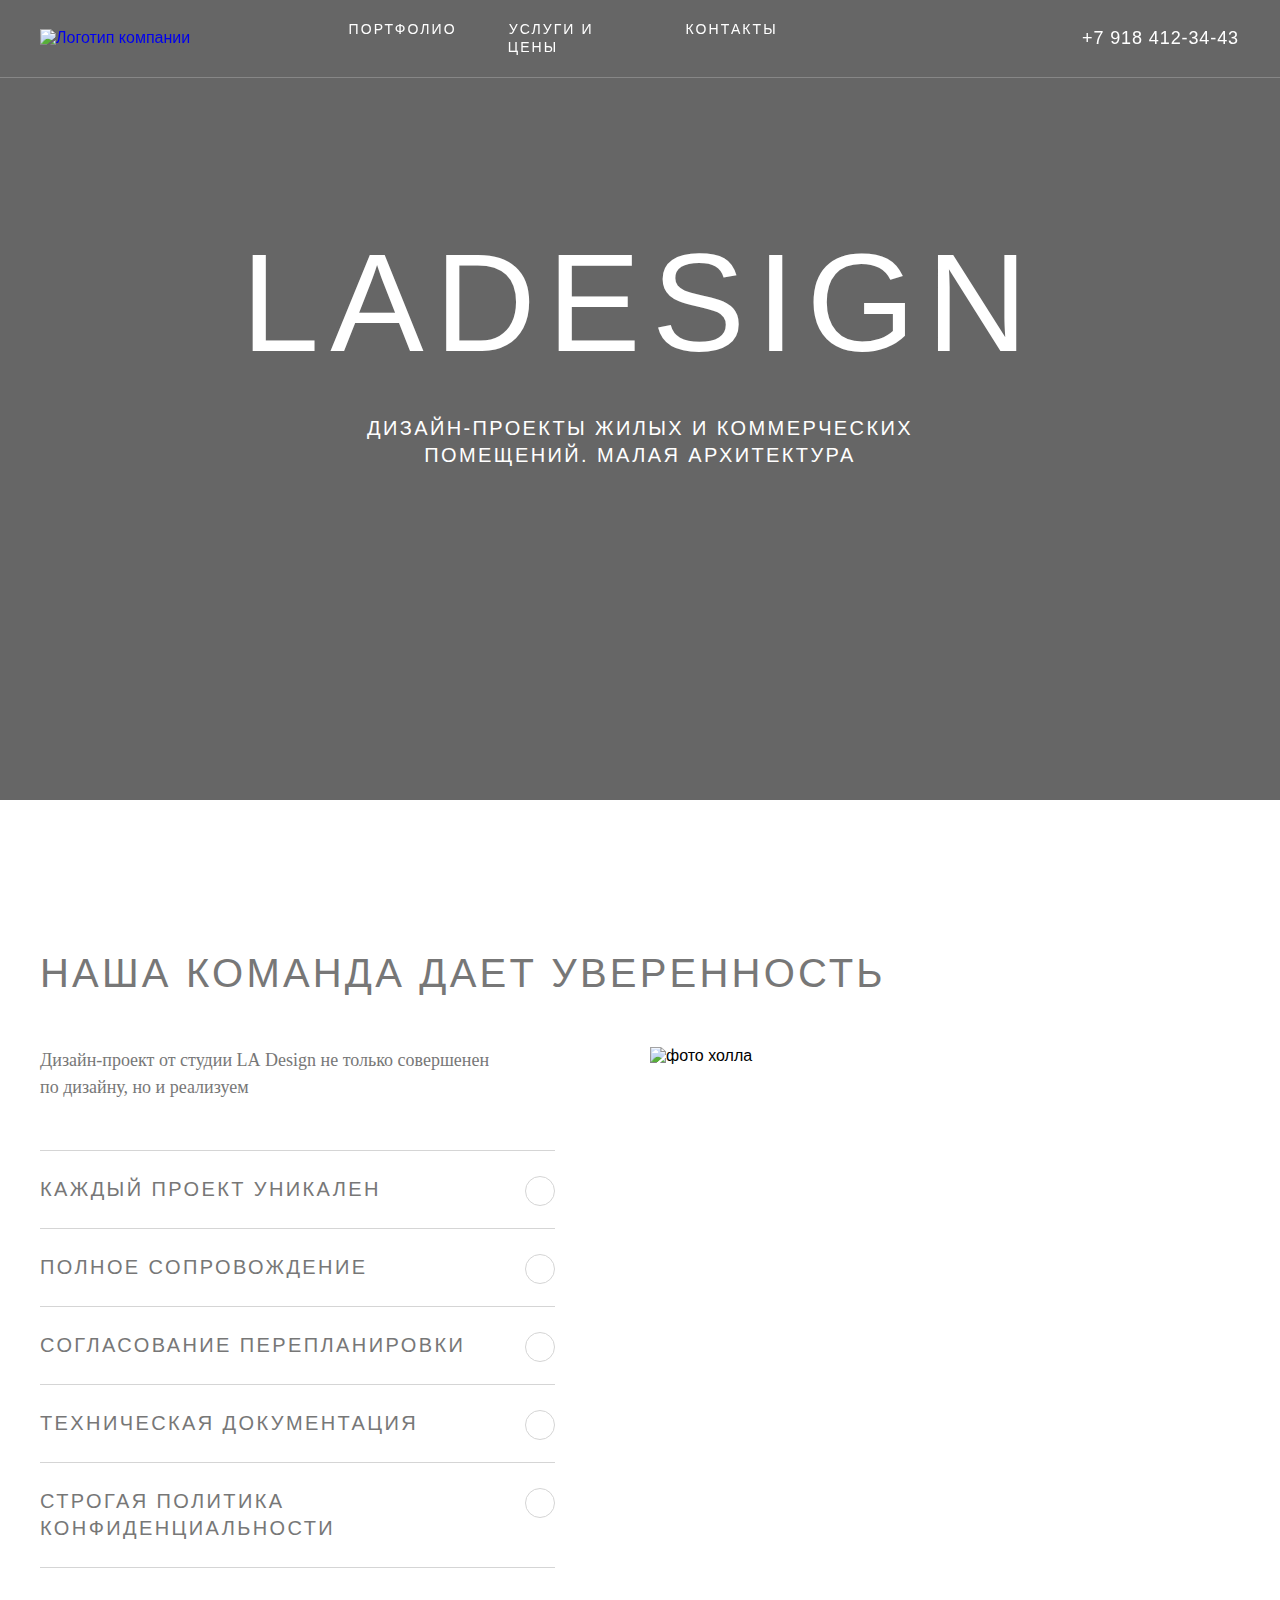
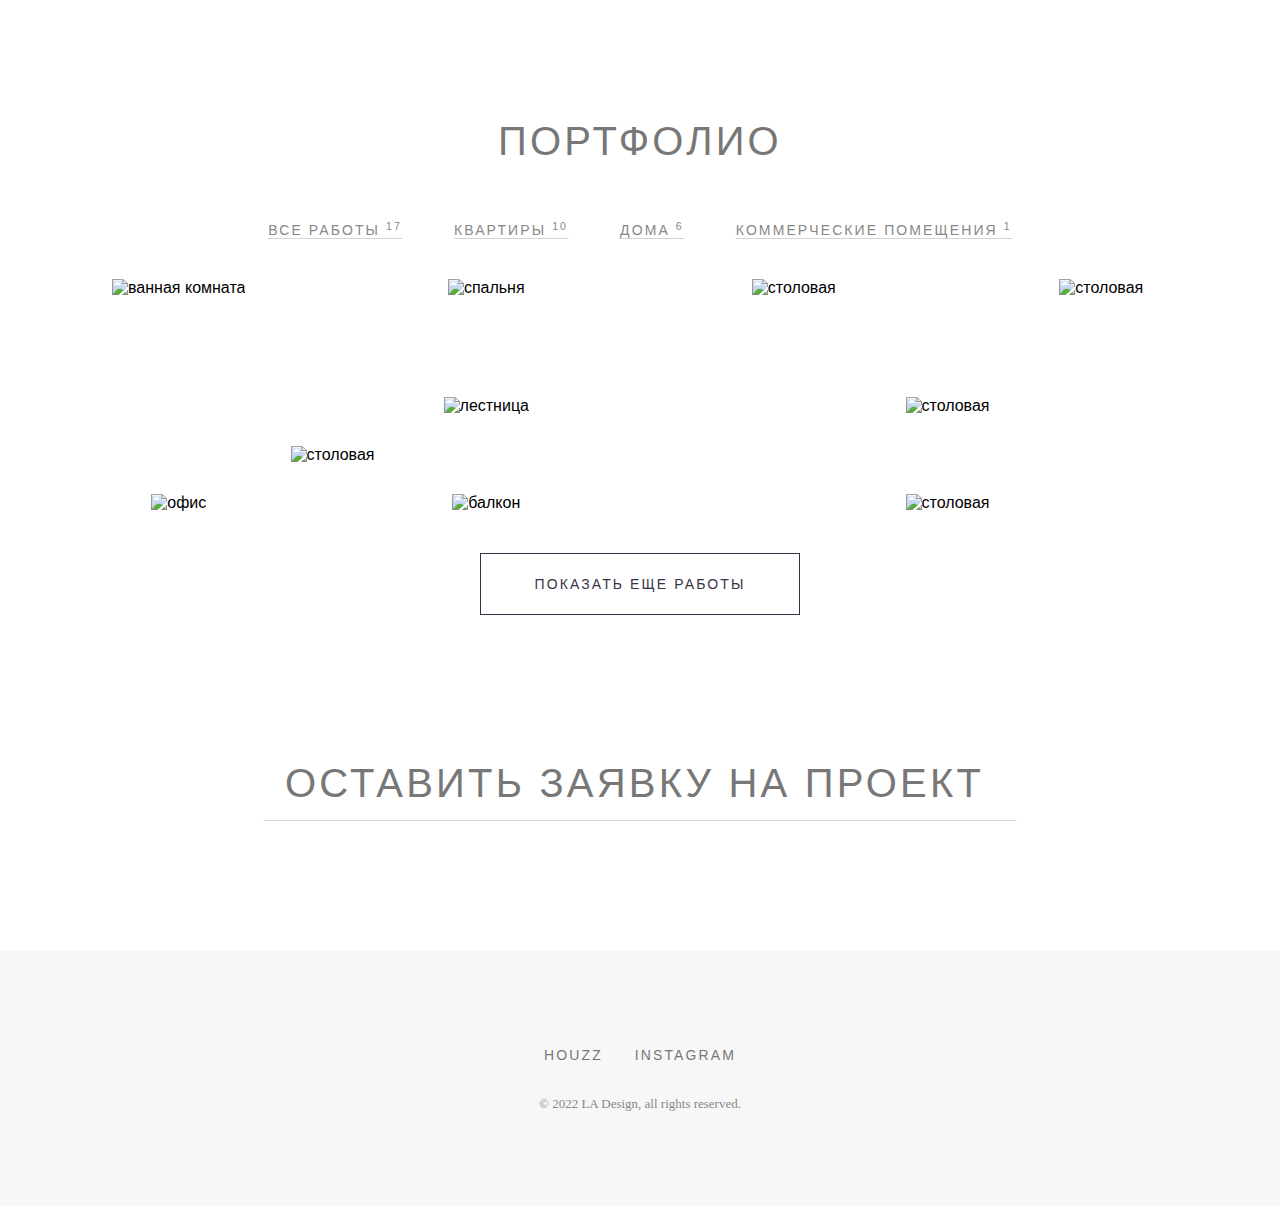
==== index.html @ a0b387bf "added page portfolio" ====
<!DOCTYPE html>
<html lang="ru">

<head>
  <meta charset="UTF-8">
  <meta http-equiv="X-UA-Compatible" content="IE=edge">
  <meta name="viewport" content="width=device-width, initial-scale=1.0">
  <title>Ladesign</title>
  <link rel="icon" type="image/png" href="images/favicon.png">
  <link rel="apple-touch-icon" href="apple-touch-favicon.png">
  <link rel="stylesheet" href="styles/main.css">

  <script defer src="js/app.js"></script>
</head>

<body>
  <header class="header">
    <div class="container header__container">
      <a class="btn__scroll" href="#"></a>
      <div class="header__logo">
        <a class="header__logo-link" href="#" tabindex="-1">
          <img class="header__logo-img" src="images/logo_white.png" alt="Логотип компании">
        </a>
        <a class="header__logo-link logo-visible" href="#" tabindex="-1">
          <img class="header__logo-img" src="images/logo_black.png" alt="логотип компании">
        </a>
      </div>
      <div class="header__burger burger">
        <span class="burger__span menu1"></span>
        <span class="burger__span menu2"></span>
        <span class="burger__span menu3" tabindex="0"></span>
      </div>
      <nav class="header__nav nav">
        <ul class="nav__list">
          <li class="nav__item">
            <a class="nav__link" href="portfolio.html">Портфолио</a>
          </li>
          <li class="nav__item">
            <a class="nav__link" href="#price">услуги и цены</a>
          </li>
          <li class="nav__item">
            <a class="nav__link" href="#contacts">контакты</a>
          </li>
        </ul>
      </nav>
      <div class="header__wrap">
        <a class="header__phone-hero" href="tel:+7 918 412-34-43">+7 918 412-34-43</a>
      </div>
    </div>
  </header>
  <main class="main">
    <section class="hero">
      <div class="container hero__container">
        <h1 class="hero__title">Ladesign</h1>
        <span class="hero__span">Дизайн-проекты жилых и коммерческих помещений. Малая архитектура</span>
      </div>
    </section>
    <section id="team" class="team">
      <div class="container team__container">
        <h2 class="team__title">Наша команда дает уверенность</h2>
        <div class="team__wrap">
          <div class="team__box">
            <p class="team__text">Дизайн-проект от студии LA Design не только совершенен по дизайну, но и реализуем</p>
            <ul class="team__list">
              <li class="team__item">
                <button class="team__btn">Каждый проект уникален</button>
                <div class="team__content">
                  <p class="team__content-text">
                    Дизайнеры и архитекторы студии не работают по шаблону, учитывают все пожелания и не копируют работы из чужих портфолио
                  </p>
                </div>
              </li>
              <li class="team__item">
                <button class="team__btn">Полное сопровождение</button>
                <div class="team__content">
                  <p class="team__content-text">
                    Клиент может заказать услугу по авторскому надзору и вообще не приезжать на объект. Мы будем контролировать и корректировать ход выполнения ремонтных работ согласно дизайн-проекту
                  </p>
                </div>
              </li>
              <li class="team__item">
                <button class="team__btn">Согласование перепланировки</button>
                <div class="team__content">
                  <p class="team__content-text">
                    Поможем согласовать любые планировочные решения, которые не противоречат закону. Возьмем на себя все бумажные вопросы, чтобы освободить ваше время
                  </p>
                </div>
              </li>
              <li class="team__item">
                <button class="team__btn">Техническая документация</button>
                <div class="team__content">
                  <p class="team__content-text">
                    Готовим полный пакет документов, который гарантирует ответственный подход к работе и высокое качество реализованного дизайн-проекта
                  </p>
                </div>
              </li>
              <li class="team__item">
                <button class="team__btn">Строгая политика конфиденциальности</button>
                <div class="team__content">
                  <p class="team__content-text">
                    Обеспечиваем защиту персональных данных заказчиков и не раскрываем их третьим лицам.
                  </p>
                </div>
              </li>
            </ul>
          </div>
          <img class="team__img" src="images/team_img.png" alt="фото холла">
        </div>
      </div>
    </section>
    <section id="portfolio" class="portfolio">
      <div class="container portfolio__container">
        <h2 class="portfolio__title">Портфолио</h2>
        <ul class="portfolio__btns btns-list">
          <li class="btns-list__item">
            <button class="btns-list__btn all-elems">все работы
              <sup class="btns-list__num num-all"></sup>
            </button>
          </li>
          <li class="btns-list__item">
            <button class="btns-list__btn apart-elems">квартиры
              <sup class="btns-list__num num-appart"></sup>
            </button>
          </li>
          <li class="btns-list__item">
            <button class="btns-list__btn home-elems">дома
              <sup class="btns-list__num num-home"></sup>
            </button>
          </li>
          <li class="btns-list__item">
            <button class="btns-list__btn commerc-elems">коммерческие помещения
              <sup class="btns-list__num num-commerc"></sup>
            </button>
          </li>
        </ul>
        <ul class="portfolio__list">
          <li class="portfolio__item item1 apart">
            <img class="portfolio__img" src="images/portfolio/bath01.png" alt="ванная комната">
            <div class="portfolio__hover">
              <h3 class="portfolio__hover-subtitle">loft</h3>
              <span class="portfolio__hover-info">Unique collection</span>
            </div>
          </li>
          <li class="portfolio__item item2 apart">
            <img class="portfolio__img" src="images/portfolio/bedroom1.png" alt="спальня">
            <div class="portfolio__hover">
              <h3 class="portfolio__hover-subtitle">bedroom</h3>
              <span class="portfolio__hover-info">Unique collection</span>
            </div>
          </li>
          <li class="portfolio__item item3 home">
            <img class="portfolio__img" src="images/portfolio/dining1.png" alt="столовая">
            <div class="portfolio__hover">
              <h3 class="portfolio__hover-subtitle">apartment</h3>
              <span class="portfolio__hover-info">Unique collection</span>
            </div>
          </li>
          <li class="portfolio__item item4 apart">
            <img class="portfolio__img" src="images/portfolio/dining2.png" alt="столовая">
            <div class="portfolio__hover">
              <h3 class="portfolio__hover-subtitle">apartment</h3>
              <span class="portfolio__hover-info">Unique collection</span>
            </div>
          </li>
          <li class="portfolio__item item5 home">
            <img class="portfolio__img" src="images/portfolio/stears1.png" alt="лестница">
            <div class="portfolio__hover">
              <h3 class="portfolio__hover-subtitle">apartment</h3>
              <span class="portfolio__hover-info">Unique collection</span>
            </div>
          </li>
          <li class="portfolio__item item6 home">
            <img class="portfolio__img" src="images/portfolio/living1.png" alt="столовая">
            <div class="portfolio__hover">
              <h3 class="portfolio__hover-subtitle">apartment</h3>
              <span class="portfolio__hover-info">Unique collection</span>
            </div>
          </li>
          <li class="portfolio__item item7 apart">
            <img class="portfolio__img" src="images/portfolio/living2.png" alt="столовая">
            <div class="portfolio__hover">
              <h3 class="portfolio__hover-subtitle">apartment</h3>
              <span class="portfolio__hover-info">Unique collection</span>
            </div>
          </li>
          <li class="portfolio__item item8 commerc">
            <img class="portfolio__img" src="images/portfolio/office1.png" alt="офис">
            <div class="portfolio__hover">
              <h3 class="portfolio__hover-subtitle">office</h3>
              <span class="portfolio__hover-info">Unique collection</span>
            </div>
          </li>
          <li class="portfolio__item item9 apart">
            <img class="portfolio__img" src="images/portfolio/blcn1.png" alt="балкон">
            <div class="portfolio__hover">
              <h3 class="portfolio__hover-subtitle">apartment</h3>
              <span class="portfolio__hover-info">Unique collection</span>
            </div>
          </li>
          <li class="portfolio__item item10 apart">
            <img class="portfolio__img" src="images/portfolio/living3.png" alt="столовая">
            <div class="portfolio__hover">
              <h3 class="portfolio__hover-subtitle">apartment</h3>
              <span class="portfolio__hover-info">Unique collection</span>
            </div>
          </li>
          <li class="portfolio__item item11 apart">
            <img class="portfolio__img" src="images/portfolio/bath01.png" alt="ванная комната">
            <div class="portfolio__hover">
              <h3 class="portfolio__hover-subtitle">bathroom</h3>
              <span class="portfolio__hover-info">Unique collection</span>
            </div>
          </li>
          <li class="portfolio__item item12 apart">
            <img class="portfolio__img" src="images/portfolio/bedroom1.png" alt="спальня">
            <div class="portfolio__hover">
              <h3 class="portfolio__hover-subtitle">apartment</h3>
              <span class="portfolio__hover-info">Unique collection</span>
            </div>
          </li>
          <li class="portfolio__item item13 home">
            <img class="portfolio__img" src="images/portfolio/dining1.png" alt="столовая">
            <div class="portfolio__hover">
              <h3 class="portfolio__hover-subtitle">apartment</h3>
              <span class="portfolio__hover-info">Unique collection</span>
            </div>
          </li>
          <li class="portfolio__item item14 apart">
            <img class="portfolio__img" src="images/portfolio/dining2.png" alt="столовая">
            <div class="portfolio__hover">
              <h3 class="portfolio__hover-subtitle">apartment</h3>
              <span class="portfolio__hover-info">Unique collection</span>
            </div>
          </li>
          <li class="portfolio__item item15 home">
            <img class="portfolio__img" src="images/portfolio/stears1.png" alt="лестница">
            <div class="portfolio__hover">
              <h3 class="portfolio__hover-subtitle">apartment</h3>
              <span class="portfolio__hover-info">Unique collection</span>
            </div>
          </li>
          <li class="portfolio__item item16 home">
            <img class="portfolio__img" src="images/portfolio/living1.png" alt="столовая">
            <div class="portfolio__hover">
              <h3 class="portfolio__hover-subtitle">apartment</h3>
              <span class="portfolio__hover-info">Unique collection</span>
            </div>
          </li>
          <li class="portfolio__item item17 apart">
            <img class="portfolio__img" src="images/portfolio/living2.png" alt="столовая">
            <div class="portfolio__hover">
              <h3 class="portfolio__hover-subtitle">apartment</h3>
              <span class="portfolio__hover-info">Unique collection</span>
            </div>
          </li>
        </ul>
        <button class="portfolio__btn btn">показать еще работы</button>
        <div class="portfolio__application">
          <button class="portfolio__btn-applic btn">оставить заявку на проект</button>
          <div class="portfolio__modal">
            <div class="portfolio__modal-content">
              <div class="menu__close" tabindex="0">
                <span class="menu__close-span close1"></span>
                <span class="menu__close-span close2"></span>
              </div>
              <p class="portfolio__modal-title">оставЬТЕ СВОИ КОНТАКТЫ. мЫ СВЯЖЕМСЯ С ВАМИ И ОБСУДИМ ВАШ ПРОЕКТ</p>
              <div class="portfolio__modal-wrap">
                <input class="portfolio__modal-input" type="text" placeholder="Ваше имя">
                <input class="portfolio__modal-input" type="text" placeholder="Ваш телефон">
              </div>
              <div class="portfolio__modal-box">
                <button class="portfolio__modal-btn btn btn-color">отправить</button>
                <span class="portfolio__modal-span">Нажимая на кнопку, я даю <a class="portfolio__modal-link" href="#">согласие на обработку персональных данных</a></span>
              </div>
            </div>
          </div>
        </div>
      </div>
    </section>
  </main>
  <footer class="footer">
    <div class="container footer__container">
      <ul class="footer__list">
        <li class="footer__item">
          <a class="footer__link" href="#">houzz</a>
        </li>
        <li class="footer__item">
          <a class="footer__link" href="#">instagram</a>
        </li>
      </ul>
      <span class="footer__text">© 2022 LA Design, all rights reserved.</span>
    </div>
  </footer>
</body>

</html>
---- styles/main.css ----
/*! normalize.css v8.0.1 | MIT License | github.com/necolas/normalize.css */html{line-height:1.15;-webkit-text-size-adjust:100%}body{margin:0}details,main{display:block}h1{font-size:2em}hr{box-sizing:content-box;height:0;overflow:visible}code,kbd,pre,samp{font-family:monospace,monospace;font-size:1em}a{background-color:transparent;text-decoration:none}abbr[title]{border-bottom:none;text-decoration:underline;-webkit-text-decoration:underline dotted;text-decoration:underline dotted}b,strong{font-weight:bolder}small{font-size:80%}sub,sup{font-size:75%;line-height:0;position:relative;vertical-align:baseline}sub{bottom:-.25em}sup{top:-.5em}img{border-style:none}button,input,optgroup,select,textarea{font-family:inherit;font-size:100%;line-height:1.15;margin:0}button,input{overflow:visible}button,select{text-transform:none}[type=button],[type=reset],[type=submit],button{-webkit-appearance:button}[type=button]::-moz-focus-inner,[type=reset]::-moz-focus-inner,[type=submit]::-moz-focus-inner,button::-moz-focus-inner{border-style:none;padding:0}[type=button]:-moz-focusring,[type=reset]:-moz-focusring,[type=submit]:-moz-focusring,button:-moz-focusring{outline:ButtonText dotted 1px}fieldset{padding:.35em .75em .625em}legend{box-sizing:border-box;color:inherit;display:table;max-width:100%;padding:0;white-space:normal}progress{vertical-align:baseline}textarea{overflow:auto}[type=checkbox],[type=radio]{box-sizing:border-box;padding:0}[type=number]::-webkit-inner-spin-button,[type=number]::-webkit-outer-spin-button{height:auto}[type=search]{-webkit-appearance:textfield;outline-offset:-2px}[type=search]::-webkit-search-decoration{-webkit-appearance:none}::-webkit-file-upload-button{-webkit-appearance:button;font:inherit}summary{display:list-item}[hidden],template{display:none}@font-face{font-family:Roboto_condensed;src:url(../fonts/roboto-condensed.light-webfont.woff2) format("woff2"),url(../fonts/roboto-condensed.light-webfont.woff) format("woff");font-weight:300;font-style:normal}@font-face{font-family:Roboto_condensed;src:url(../fonts/roboto-condensed.regular-webfont.woff2) format("woff2"),url(../fonts/roboto-condensed.regular-webfont.woff) format("woff");font-weight:400;font-style:normal}@font-face{font-family:Roboto_condensed;src:url(../fonts/roboto-condensed.bold-webfont.woff2) format("woff2"),url(../fonts/roboto-condensed.bold-webfont.woff) format("woff");font-weight:700;font-style:normal}@font-face{font-family:Roboto;src:url(../fonts/roboto-light-webfont.woff2) format("woff2"),url(../fonts/roboto-light-webfont.woff) format("woff");font-weight:300;font-style:normal}@font-face{font-family:Roboto;src:url(../fonts/roboto-regular_allfont.ru-webfont.woff2) format("woff2"),url(../fonts/roboto-regular_allfont.ru-webfont.woff) format("woff");font-weight:400;font-style:normal}@font-face{font-family:Roboto;src:url(../fonts/roboto-bold-webfont.woff2) format("woff2"),url(../fonts/roboto-bold-webfont.woff) format("woff");font-weight:700;font-style:normal}html{box-sizing:border-box;font-family:Roboto_condensed,sans-serif}html body{margin:0 auto;overflow-y:auto}.portfolio__container .portfolio__list .portfolio__item .portfolio__hover .portfolio__hover-info,.portfolio__container .portfolio__list .portfolio__item .portfolio__hover .portfolio__hover-subtitle,.portfolio__modal .portfolio__modal-content .menu__close{transition:opacity .4s ease-in-out}.footer .footer__container .footer__list .footer__item .footer__link,.header__wrap .header__phone-hero,.nav__list .nav__link,.portfolio__container .portfolio__application .portfolio__btn-applic,.portfolio__container .portfolio__btns .btns-list__item .btns-list__btn{transition:border-color .4s ease-in-out,color .4s ease-in-out}.portfolio__container .portfolio__list .portfolio__item .portfolio__hover{transition:background-color .4s ease-in-out}.portfolio__container .portfolio__title,.team__container .team__title{margin-bottom:50px;font-weight:300;font-size:40px;line-height:47px;letter-spacing:.08em;text-transform:uppercase;color:#777}*,::after,::before{box-sizing:inherit;font-style:normal;outline:0}ul{margin:0;padding:0;list-style:none}h1,h2,h3,p{margin:0}button{cursor:pointer}.container{padding:60px 15px;margin:0 auto;max-width:1230px}.btn{display:inline-block;padding:13px 20px;font-weight:400;font-size:14px;line-height:16px;letter-spacing:.15em;text-transform:uppercase;color:#393246;border:1px solid #393246;background-color:#fff;cursor:pointer;transition:background-color .4s ease-in-out,color .4s ease-in-out,border .4s ease-in-out}.btn:hover{color:#fff;background-color:#393246}.btn:active{color:#fff;background-color:#4a415a}.btn-color,.btn.focus-visible{color:#fff;background-color:#393246}.btn-color.focus-visible,.btn-color:hover{background-color:#4a415a}.btn-color:active{background-color:#63557c}.stop-scrolling{height:100%;overflow-y:hidden}.header{position:fixed;top:0;left:0;right:0;background-color:transparent;border-bottom:1px solid #878787;z-index:3}.header.color-header{border-bottom:1px solid #d5d5d5;background-color:#fff}.header .header__container{display:grid;grid-auto-flow:column;grid-template-columns:repeat(auto-fit,minmax(115px,1fr));align-items:center;padding:20px 15px;gap:30px}.header .header__container .btn__scroll{display:none;padding:6px;width:30px;height:30px;font-size:20px;border:1px solid #d5d5d5;background-color:rgba(255,255,255,.5);-webkit-backdrop-filter:blur(5px);backdrop-filter:blur(5px);background-image:url(../images/icons/btn_scroll.svg);background-position:center;background-repeat:no-repeat;text-decoration:none;z-index:1000}.header .header__container .btn__scroll.focus-visible{border-color:#393246;background-color:rgba(57,50,70,.5)}.header .header__container .header__logo{grid-column:1/3}.header .header__container .header__logo .header__logo-link{display:inline-block;opacity:1;transition:display .4s ease-in-out,opacity .4s ease-in-out}.header .header__container .header__logo .logo-visible{display:none;opacity:0}.header .header__container .header__nav{grid-column:3/6}.header__burger{display:none}.header__logo-link .header__logo-img{width:45px;height:45px}.nav__list{display:flex}.nav__list .nav__item:not(:last-child){margin-right:50px}.nav__list .nav__link{grid-column:1/2;font-weight:400;font-size:14px;line-height:16px;text-align:center;letter-spacing:.15em;text-transform:uppercase;color:#fff;border:1px solid transparent}.nav__list .nav__link:hover{border-bottom:1px solid #fff}.nav__list .nav__link.focus-visible{border-color:#fff}.header__wrap{grid-column:6/9;text-align:end}.header__wrap .header__phone-hero{padding-left:35px;height:auto;font-weight:500;font-size:18px;line-height:21px;letter-spacing:.05em;text-transform:uppercase;color:#fff;border:1px solid transparent;background-image:url(../images/icons/icon_phon.svg);background-position:left;background-repeat:no-repeat;transition:background-image .4s ease-in-out}.header__wrap .header__phone-hero:hover{border-bottom:1px solid #fff;background-image:url(../images/icons/hover_phone_white.svg)}.header__wrap .header__phone-hero.focus-visible{border-color:#fff;background-image:url(../images/icons/hover_phone_white.svg)}.header.color-header .header__container{padding:20px 15px}.header.color-header .header__logo .header__logo-link{display:none;opacity:0}.header.color-header .header__logo .logo-visible{display:inline-block;opacity:1}.header.color-header .header__nav .nav__list .nav__link{color:#777}.header.color-header .header__nav .nav__list .nav__link:hover{color:#393246;border-bottom:1px solid #393246}.header.color-header .header__nav .nav__list .nav__link.focus-visible{border-color:#393246}.header.color-header .header__wrap .header__phone-hero{color:#777;background-image:url(../images/icons/icon_phon_dark.svg);transition:background-image .4s ease-in-out,color .4s ease-in-out}.header.color-header .header__wrap .header__phone-hero:hover{color:#393246;background-image:url(../images/icons/hover_icon_phon_dark.svg)}.header.color-header .header__wrap .header__phone-hero.focus-visible{color:#393246;border-color:#393246;background-image:url(../images/icons/hover_icon_phon_dark.svg)}.hero{height:100%;background:linear-gradient(45deg,rgba(0,0,0,.6) 100%,#fff 50%) center/cover no-repeat,url(../images/hero/hero.png) center/cover no-repeat}.hero__container{display:grid;grid-auto-flow:row;grid-template-columns:repeat(auto-fit,minmax(116px,1fr));grid-template-rows:repeat(auto-fit,minmax(120px,1fr));gap:20px;row-gap:30px;height:800px}.hero__container .hero__title{grid-column:3/9;grid-row:2/3;align-self:flex-end;font-weight:300;font-size:140px;line-height:164px;text-align:center;letter-spacing:.08em;text-transform:uppercase;color:#fff}.hero__container .hero__span{grid-column:4/8;grid-row:3/4;justify-self:center;max-width:635px;font-weight:300;font-size:20px;line-height:27px;text-align:center;letter-spacing:.12em;text-transform:uppercase;color:#fff}.team__container{padding-top:150px;padding-bottom:75px}.team__container .team__wrap{display:grid;grid-auto-flow:column;grid-template-columns:repeat(auto-fit,minmax(250px,1fr));justify-content:space-between;gap:20px}.team__container .team__box{grid-column:1/3;max-width:515px}.team__container .team__box .team__text{margin-bottom:50px;font-family:Roboto;font-weight:300;font-size:18px;line-height:27px;color:#777}.team__container .team__box .team__list .team__item{position:relative;margin-top:-1px;padding:25px 0;border-top:1px solid transparent;border-bottom:1px solid #d5d5d5}.team__container .team__box .team__list .team__item:first-child{border-top:1px solid #d5d5d5}.team__container .team__box .team__list .team__item .team__btn{margin:0;padding:0;width:100%;font-weight:300;font-size:20px;line-height:27px;letter-spacing:.12em;text-transform:uppercase;color:#777;border:none;background-color:#fff;text-align:left}.team__container .team__box .team__list .team__item .team__btn.show{margin-bottom:12px}.team__container .team__box .team__list .team__item .team__btn.show::after{transform:rotate(-90deg)}.team__container .team__box .team__list .team__item .team__btn::before{content:"";position:absolute;top:0;left:0;width:100%;height:100%;cursor:pointer}.team__container .team__box .team__list .team__item .team__btn::after{content:"";position:absolute;top:25px;right:0;width:30px;height:30px;border-radius:50%;border:1px solid #d5d5d5;background-image:url(../images/icons/left_right_down.svg);background-position:right 8px center;background-repeat:no-repeat;transition:border-color .4s ease-in-out,transform .4s ease-in-out}.team__container .team__box .team__list .team__item .team__btn.focus-visible{color:#393246}.team__container .team__box .team__list .team__item .team__btn.focus-visible::after{border-color:#393246}.team__container .team__box .team__list .team__item:hover{cursor:pointer}.team__container .team__box .team__list .team__item:hover .team__btn{color:#393246}.team__container .team__box .team__list .team__item:hover .team__btn::after{border-color:#393246}.team__container .team__box .team__list .team__item .team__content .team__content-text{display:none;font-family:Roboto;font-weight:300;font-size:16px;line-height:24px;color:#777}.team__container .team__box .team__list .team__item .team__content.show .team__content-text{display:block}.team__container .team__img{grid-column:3/5;justify-self:flex-end;width:100%}.portfolio__container{padding-top:75px;padding-bottom:130px;text-align:center}.portfolio__container .portfolio__title{margin-bottom:56px}.portfolio__container .portfolio__btns{display:grid;grid-auto-flow:column;justify-content:center;-moz-column-gap:50px;column-gap:50px;margin-bottom:40px}.portfolio__container .portfolio__btns .btns-list__item .btns-list__btn{padding:0;font-weight:400;font-size:14px;line-height:16px;text-align:center;letter-spacing:.15em;text-transform:uppercase;color:#878787;background:0 0;border:1px solid transparent;border-bottom:1px solid #d5d5d5}.portfolio__container .portfolio__btns .btns-list__item .btns-list__btn:hover{border-bottom:1.5px solid #000}.portfolio__container .portfolio__btns .btns-list__item .btns-list__btn.focus-visible{border-color:#393246}.portfolio__container .portfolio__list{display:grid;grid-auto-flow:column;grid-template-columns:repeat(auto-fit,minmax(80px,1fr));grid-template-rows:repeat(auto-fit,minmax(88px,1fr));gap:30px;margin-bottom:40px}.portfolio__container .portfolio__list .portfolio__item{position:relative}.portfolio__container .portfolio__list .portfolio__item .portfolio__img{width:100%;height:100%;-o-object-fit:cover;object-fit:cover}.portfolio__container .portfolio__list .portfolio__item .portfolio__hover{position:absolute;top:0;right:0;bottom:0;left:0;display:flex;flex-direction:column;justify-content:center;background-color:rgba(0,0,0,0)}.portfolio__container .portfolio__list .portfolio__item .portfolio__hover .portfolio__hover-subtitle{display:block;margin-bottom:10px;font-weight:300;font-size:20px;line-height:27px;letter-spacing:.12em;text-transform:uppercase;color:#fff;opacity:0}.portfolio__container .portfolio__list .portfolio__item .portfolio__hover .portfolio__hover-info{display:inline-block;font-family:Roboto;font-weight:300;font-size:18px;line-height:27px;color:#fff;opacity:0}.portfolio__container .portfolio__list .portfolio__item:hover .portfolio__hover{background-color:rgba(0,0,0,.6)}.portfolio__container .portfolio__list .portfolio__item:hover .portfolio__hover .portfolio__hover-info,.portfolio__container .portfolio__list .portfolio__item:hover .portfolio__hover .portfolio__hover-subtitle{opacity:1}.portfolio__container .portfolio__list .item1{grid-column:1/3;grid-row:1/3}.portfolio__container .portfolio__list .item2{grid-column:3/5;grid-row:1/2}.portfolio__container .portfolio__list .item3{grid-column:5/7;grid-row:1/2}.portfolio__container .portfolio__list .item4{grid-column:7/9;grid-row:1/2}.portfolio__container .portfolio__list .item5{grid-column:3/5;grid-row:2/3}.portfolio__container .portfolio__list .item6{grid-column:5/9;grid-row:2/4}.portfolio__container .portfolio__list .item7{grid-column:1/5;grid-row:3/4}.portfolio__container .portfolio__list .item8{grid-column:1/3;grid-row:4/5}.portfolio__container .portfolio__list .item9{grid-column:3/5;grid-row:4/5}.portfolio__container .portfolio__list .item10{grid-column:5/9;grid-row:4/5}.portfolio__container .portfolio__list .item11{grid-column:1/3;grid-row:5/7}.portfolio__container .portfolio__list .item12{grid-column:3/5;grid-row:5/6}.portfolio__container .portfolio__list .item13{grid-column:5/7;grid-row:5/6}.portfolio__container .portfolio__list .item14{grid-column:7/9;grid-row:5/6}.portfolio__container .portfolio__list .item15{grid-column:3/5;grid-row:6/7}.portfolio__container .portfolio__list .item16{grid-column:5/9;grid-row:6/8}.portfolio__container .portfolio__list .item17{grid-column:1/5;grid-row:7/8}.portfolio__container .portfolio__btn{margin-bottom:130px;padding:22px 54px}.portfolio__container .portfolio__application .portfolio__btn-applic{padding-right:31px;height:auto;font-weight:300;font-size:40px;line-height:47px;letter-spacing:.08em;text-transform:uppercase;color:#777;border:2px solid transparent;border-bottom:1px solid #d5d5d5;background-image:url(../images/icons/arrow-up-right.svg);background-position:right top 16px;background-repeat:no-repeat;transition:background-image .4s ease-in-out,background-color .4s ease-in-out}.portfolio__container .portfolio__application .portfolio__btn-applic:hover{color:#393246;border-bottom:2px solid #393246;background-color:#fff;background-image:url(../images/icons/hover_arrow-up-right.svg)}.portfolio__container .portfolio__application .portfolio__btn-applic.focus-visible{color:#393246;border:2px solid #393246;background-color:#fff;background-image:url(../images/icons/hover_arrow-up-right.svg)}.portfolio__modal{position:absolute;top:-1000px;right:0;bottom:0;left:0;display:flex;overflow-y:scroll;background:rgba(0,0,0,.6);visibility:hidden;z-index:1000;opacity:0;transition:visibility .4s ease-in-out,left .4s ease-in-out,opacity .4s ease-in-out}.portfolio__modal .portfolio__modal-content{position:relative;margin:auto;padding:50px;max-width:800px;background:#fff}.portfolio__modal .portfolio__modal-content .menu__close{position:absolute;top:-35px;right:15px;width:25px;height:29px;opacity:.6;border:1px solid transparent;cursor:pointer}.portfolio__modal .portfolio__modal-content .menu__close:hover{opacity:1}.portfolio__modal .portfolio__modal-content .menu__close.focus-visible{border-color:#f7f7f7;opacity:1}.portfolio__modal .portfolio__modal-content .menu__close .menu__close-span{display:inline-block;width:20px;height:2px;background-color:#fff}.portfolio__modal .portfolio__modal-content .menu__close .close1{transform:rotate(-45deg)}.portfolio__modal .portfolio__modal-content .menu__close .close2{transform:rotate(45deg) translate(-13px,-13px)}.portfolio__modal .portfolio__modal-content .portfolio__modal-title{margin-bottom:40px;font-weight:300;font-size:30px;line-height:45px;letter-spacing:.08em;text-transform:uppercase;color:#777}.portfolio__modal .portfolio__modal-content .portfolio__modal-wrap{display:flex;justify-content:space-between;margin-bottom:40px}.portfolio__modal .portfolio__modal-content .portfolio__modal-wrap .portfolio__modal-input{padding-bottom:10px;border:1px solid transparent;border-bottom:1px solid #777;max-width:335px;width:100%}.portfolio__modal .portfolio__modal-content .portfolio__modal-wrap .portfolio__modal-input::-moz-placeholder{font-family:Roboto;font-weight:400;font-size:16px;line-height:19px;color:#adadad}.portfolio__modal .portfolio__modal-content .portfolio__modal-wrap .portfolio__modal-input:-ms-input-placeholder{font-family:Roboto;font-weight:400;font-size:16px;line-height:19px;color:#adadad}.portfolio__modal .portfolio__modal-content .portfolio__modal-wrap .portfolio__modal-input::placeholder{font-family:Roboto;font-weight:400;font-size:16px;line-height:19px;color:#adadad}.portfolio__modal .portfolio__modal-content .portfolio__modal-box{display:flex}.portfolio__modal .portfolio__modal-content .portfolio__modal-box .portfolio__modal-btn{display:block;margin-right:34px;padding:22px 83px 22px 57px;font-weight:400;font-size:14px;line-height:16px;letter-spacing:.15em;text-transform:uppercase;background-image:url(../images/icons/white_arrow-up-right.svg);background-position:right 57px center;background-repeat:no-repeat}.portfolio__modal .portfolio__modal-content .portfolio__modal-box .portfolio__modal-link,.portfolio__modal .portfolio__modal-content .portfolio__modal-box .portfolio__modal-span{align-self:center;max-width:309px;font-family:Roboto;font-weight:400;font-size:13px;line-height:15px;color:#878787;text-align:left}.portfolio__modal .portfolio__modal-content .portfolio__modal-box .portfolio__modal-link .portfolio__modal-link,.portfolio__modal .portfolio__modal-content .portfolio__modal-box .portfolio__modal-span .portfolio__modal-link{color:#878787;border-bottom:1px solid #878787;transition:border-color .4s ease-in-out,color .4s ease-in-out}.portfolio__modal .portfolio__modal-content .portfolio__modal-box .portfolio__modal-link .portfolio__modal-link.focus-visible,.portfolio__modal .portfolio__modal-content .portfolio__modal-box .portfolio__modal-link .portfolio__modal-link:hover,.portfolio__modal .portfolio__modal-content .portfolio__modal-box .portfolio__modal-span .portfolio__modal-link.focus-visible,.portfolio__modal .portfolio__modal-content .portfolio__modal-box .portfolio__modal-span .portfolio__modal-link:hover{color:#393246;border-color:#393246}.modal_active{position:fixed;top:0;visibility:visible;opacity:1;transition:visibility .4s ease-in-out,left .4s ease-in-out,opacity .4s ease-in-out}.footer{background-color:#f7f7f7}.footer .footer__container{padding-top:95px;padding-bottom:94px;text-align:center}.footer .footer__container .footer__list{display:grid;grid-auto-flow:column;justify-content:center;margin-bottom:30px}.footer .footer__container .footer__list .footer__item:first-child{margin-right:30px}.footer .footer__container .footer__list .footer__item .footer__link{font-weight:400;font-size:14px;line-height:16px;letter-spacing:.15em;text-transform:uppercase;color:#777;border:1px solid transparent}.footer .footer__container .footer__list .footer__item .footer__link:hover{color:#393246;border-bottom:1px solid #393246}.footer .footer__container .footer__list .footer__item .footer__link.focus-visible{color:#393246;border-color:#393246}.footer .footer__container .footer__text{font-family:Roboto;font-weight:300;font-size:13px;line-height:15px;color:#878787}.nav__link.active{color:#393246;border-bottom:1px solid #393246}.header.portfolio-header .header__container{padding:30px 15px}.header.portfolio-header .header__container .header__nav{grid-column:3/7;justify-self:center}.header.portfolio-header .header__container .header__wrap{grid-column:7/9}.portfolio-hero .portfolio__container{padding-top:205px}@media (max-width:1225px){.header .header__container{grid-template-columns:repeat(auto-fit,minmax(99px,1fr));gap:20px}.header .header__container .header__nav{grid-column:3/7}.header .header__container .header__wrap{grid-column:7/9}.hero__container{grid-template-columns:repeat(auto-fit,minmax(100px,1fr));padding-top:90px;height:600px}.team__container .team__wrap{grid-template-columns:repeat(auto-fit,minmax(230px,1fr))}.team__container .team__box{max-width:440px}}@media (max-width:1023px){.container{padding:60px 45px}.header .header__container{position:relative;grid-template-columns:repeat(auto-fit,minmax(88px,1fr));padding:31px 45px 29px}.header .header__container .header__logo{grid-column:1/2;order:1;z-index:10;transition:display .4s ease-in-out,opacity .4s ease-in-out}.header .header__container .header__nav{position:absolute;top:-1000px;left:0;grid-column:auto;padding:12px 27px;width:100%;height:600px;background:rgba(0,0,0,.96);transition:height .7s ease-in-out,background-color .7s ease-in-out,top .7s ease-in-out}.header .header__container .header__nav .nav__list{display:grid;grid-auto-flow:row;position:absolute;top:-1000px;left:-100%;right:0;visibility:hidden;text-align:center;transition:top .7s ease-in-out,left .7s ease-in-out,visibility .4s ease-in-out}.header .header__container .header__nav .nav__list .nav__item:not(:last-child){margin-right:0;margin-bottom:19px}.header .header__container .header__nav.active{top:0;left:0}.header .header__container .header__nav.active .nav__list{top:42%;left:0;right:0;text-align:center;visibility:visible;z-index:10}.header .header__container .header__nav.active .nav__list .nav__link.focus-visible{border-color:#fff}.header .header__container .header__burger{position:relative;display:block;justify-self:flex-end;grid-column:6/7;order:3;z-index:10}.header .header__container .header__burger .burger__span{position:relative;display:block;width:40px;height:3px;background-color:#fff;transition:transform .4s ease-in-out;transition:background-color .4s ease-in-out,transform .4s ease-in-out}.header .header__container .header__burger .burger__span:not(:last-child){margin-bottom:7px}.header .header__container .header__burger .menu3{position:relative}.header .header__container .header__burger .menu3::after{content:"";position:absolute;top:-26px;right:-4px;bottom:-5px;left:-4px;border:1px solid transparent}.header .header__container .header__burger .menu3.focus-visible::after{border-color:#f7f7f7}.header .header__container .header__burger.active .menu1{width:26px;margin-bottom:0;transform:rotate(-45deg) translate(-12px,-1px)}.header .header__container .header__burger.active .menu2{transform:scale(0)}.header .header__container .header__burger.active .menu3{width:26px;margin-bottom:0;transform:rotate(45deg) translate(-10px,3px);z-index:100}.header .header__container .header__burger.active .menu3.focus-visible::after{top:-16px;right:-2px;bottom:-15px;left:-2px;border-color:#fff;transform:rotate(45deg);z-index:100}.header .header__container .header__wrap{grid-column:2/6;order:2;z-index:10}.header.color-header .header__burger .burger__span{background-color:#777;z-index:100}.header.color-header .header__burger .menu3.focus-visible::after{border-color:#393246}.header.color-header.active .header__container .header__logo .header__logo-link:first-child{display:inline-block;opacity:1}.header.color-header.active .header__container .header__logo .logo-visible{display:none;opacity:0}.header.color-header.active .header__container .header__nav.active .nav__list .nav__link{color:#fff}.header.color-header.active .header__container .header__wrap .header__phone-hero{color:#fff;background-image:url(../images/icons/icon_phon.svg)}.header.color-header.active .header__container .header__wrap .header__phone-hero.focus-visible{border-color:#fff}.header.color-header.active .header__container .header__burger.active .burger__span{background-color:#fff}.header.color-header.active .header__container .header__burger.active .burger__span.focus-visible::before{border-color:#fff}.hero__container .hero__span,.hero__container .hero__title{grid-column:1/7}.team__container{padding-top:70px;padding-bottom:35px}.team__container .team__wrap{grid-template-columns:repeat(auto-fit,minmax(100px,1fr));row-gap:50px}.team__container .team__wrap .team__box{grid-column:1/7;max-width:100%}.team__container .team__img{grid-column:1/7;grid-row:2/3}.portfolio__container{padding-top:35px}.portfolio__container .portfolio__list{grid-template-columns:repeat(auto-fit,minmax(80px,1fr))}.portfolio__container .portfolio__list .item1{grid-column:1/4;grid-row:1/3}.portfolio__container .portfolio__list .item2{grid-column:4/7;grid-row:1/2}.portfolio__container .portfolio__list .item3{grid-column:4/7;grid-row:2/3}.portfolio__container .portfolio__list .item4{grid-column:1/4;grid-row:3/4}.portfolio__container .portfolio__list .item5{grid-column:4/7;grid-row:3/4}.portfolio__container .portfolio__list .item6{grid-column:1/7;grid-row:5/7}.portfolio__container .portfolio__list .item7{grid-column:1/7;grid-row:4/5}.portfolio__container .portfolio__list .item8{grid-column:1/4;grid-row:7/8}.portfolio__container .portfolio__list .item9{grid-column:4/7;grid-row:7/8}.portfolio__container .portfolio__list .item10{grid-column:1/7;grid-row:8/9}.portfolio__container .portfolio__list .item11{grid-column:1/4;grid-row:9/11}.portfolio__container .portfolio__list .item12{grid-column:4/7;grid-row:9/10}.portfolio__container .portfolio__list .item13{grid-column:4/7;grid-row:10/11}.portfolio__container .portfolio__list .item14{grid-column:1/4;grid-row:11/12}.portfolio__container .portfolio__list .item15{grid-column:4/7;grid-row:11/12}.portfolio__container .portfolio__list .item16{grid-column:1/7;grid-row:13/15}.portfolio__container .portfolio__list .item17{grid-column:1/7;grid-row:12/13}.portfolio__modal .portfolio__modal-content{max-width:600px}.portfolio__modal .portfolio__modal-content .menu__close{right:4px;width:30px}.portfolio__modal .portfolio__modal-content .portfolio__modal-title{text-align:left}.portfolio__modal .portfolio__modal-content .portfolio__modal-wrap .portfolio__modal-input{max-width:235px}.header.portfolio-header .header__container{padding:30px 45px;grid-template-columns:repeat(auto-fit,minmax(88px,1fr))}.header.portfolio-header .header__container .header__wrap{grid-column:3/4}.header.portfolio-header .header__container .header__burger{grid-column:4/5}.header.portfolio-header .header__container .header__burger .burger__span{background-color:#393246}.header.portfolio-header .header__container .header__nav{grid-column:auto}}@media (max-width:767px){.container{padding-left:15px;padding-right:14px}.header .header__container{display:flex;justify-content:space-between;padding:20px 15px}.header .header__container .header__nav.active{left:0}.header__wrap .header__phone-hero{font-size:16px;line-height:19px}.header__logo-link .header__logo-img{width:30px;height:30px}.hero__container{grid-template-columns:repeat(auto-fit,minmax(140px,1fr));gap:10px;height:480px}.hero__container .hero__title{grid-column:1/3;grid-row:1/2;font-size:60px;line-height:70px}.hero__container .hero__span{grid-column:1/3;grid-row:2/3;font-size:16px;line-height:24px}.portfolio__container .portfolio__btns{-moz-column-gap:20px;column-gap:20px;justify-content:unset}.portfolio__container .portfolio__btns .btns-list__item .btns-list__btn{font-size:12px}.portfolio__container .portfolio__list{gap:20px}.portfolio__container .portfolio__application .portfolio__btn-applic{padding:5px 35px 6px 4px;font-size:24px;line-height:27px;background-position:right 9px top 5px;background-size:20px}.portfolio__modal .portfolio__modal-content{padding:40px}}@media (max-width:570px){.team__container{position:relative;padding-bottom:290px}.team__container .team__title{margin-bottom:23px;font-size:30px;line-height:36px;letter-spacing:.07em}.team__container .team__wrap{grid-template-columns:repeat(auto-fit,minmax(140px,1fr));gap:10px}.team__container .team__wrap .team__box{grid-column:1/3}.team__container .team__wrap .team__box .team__text{margin-bottom:39px;font-size:18px;line-height:24px}.team__container .team__wrap .team__box .team__list .team__item .team__btn{max-width:236px;font-size:16px;line-height:24px}.team__container .team__wrap .team__img{position:absolute;left:0;right:0;bottom:0;grid-column:1/3;width:100%;max-height:226px}.portfolio__container{padding-top:66px}.portfolio__container .portfolio__title{margin-bottom:30px;font-size:30px;line-height:36px}.portfolio__container .portfolio__btns{grid-auto-flow:row;gap:20px}.portfolio__container .portfolio__list{grid-template-columns:repeat(auto-fit,minmax(140px,1fr));gap:10px}.portfolio__container .portfolio__list .item1{grid-column:1/3;grid-row:1/3}.portfolio__container .portfolio__list .item2{grid-column:1/3;grid-row:3/4}.portfolio__container .portfolio__list .item3{grid-column:1/3;grid-row:4/5}.portfolio__container .portfolio__list .item4{grid-column:1/3;grid-row:5/6}.portfolio__container .portfolio__list .item5{grid-column:1/3;grid-row:6/7}.portfolio__container .portfolio__list .item6{grid-column:1/3;grid-row:8/9}.portfolio__container .portfolio__list .item7{grid-column:1/3;grid-row:7/8}.portfolio__container .portfolio__list .item8{grid-column:1/3;grid-row:9/10}.portfolio__container .portfolio__list .item9{grid-column:1/3;grid-row:10/11}.portfolio__container .portfolio__list .item10{grid-column:1/3;grid-row:11/12}.portfolio__container .portfolio__list .item11{grid-column:1/3;grid-row:12/13}.portfolio__container .portfolio__list .item12{grid-column:1/3;grid-row:13/14}.portfolio__container .portfolio__list .item13{grid-column:1/3;grid-row:14/15}.portfolio__container .portfolio__list .item14{grid-column:1/3;grid-row:15/16}.portfolio__container .portfolio__list .item15{grid-column:1/3;grid-row:16/17}.portfolio__container .portfolio__list .item16{grid-column:1/3;grid-row:18/19}.portfolio__container .portfolio__list .item17{grid-column:1/3;grid-row:17/18}.portfolio__container .portfolio__btn{margin-bottom:70px;padding:22px 51px 22px 54px}.portfolio__modal .portfolio__modal-content{padding:15px 13px 15px 15px}.portfolio__modal .portfolio__modal-content .menu__close{top:-30px;opacity:1}.portfolio__modal .portfolio__modal-content .portfolio__modal-title{margin-bottom:30px;font-size:20px;line-height:25px}.portfolio__modal .portfolio__modal-content .portfolio__modal-wrap{flex-direction:column}.portfolio__modal .portfolio__modal-content .portfolio__modal-wrap .portfolio__modal-input{max-width:100%}.portfolio__modal .portfolio__modal-content .portfolio__modal-wrap .portfolio__modal-input:first-child{margin-bottom:40px}.portfolio__modal .portfolio__modal-content .portfolio__modal-box{flex-direction:column}.portfolio__modal .portfolio__modal-content .portfolio__modal-box .portfolio__modal-btn{margin-right:0;margin-bottom:30px;background-position:right 83px center}}
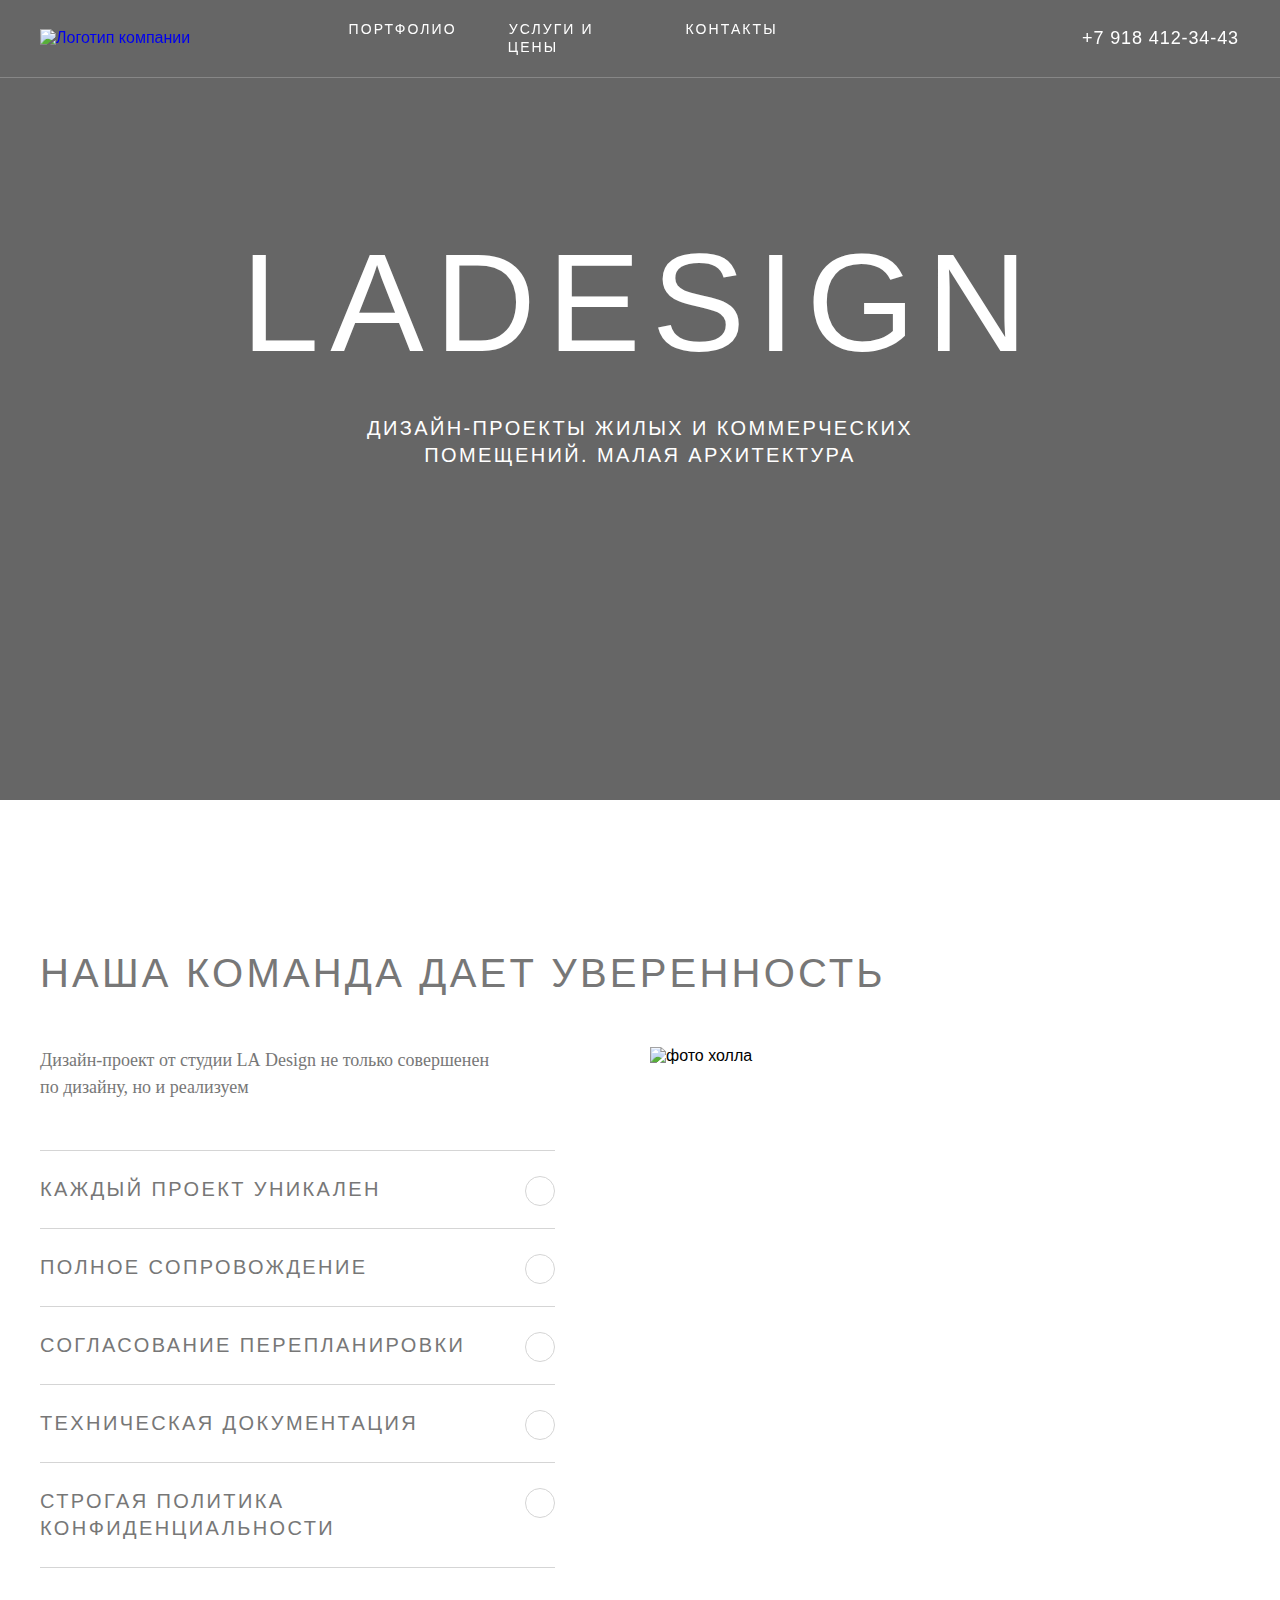
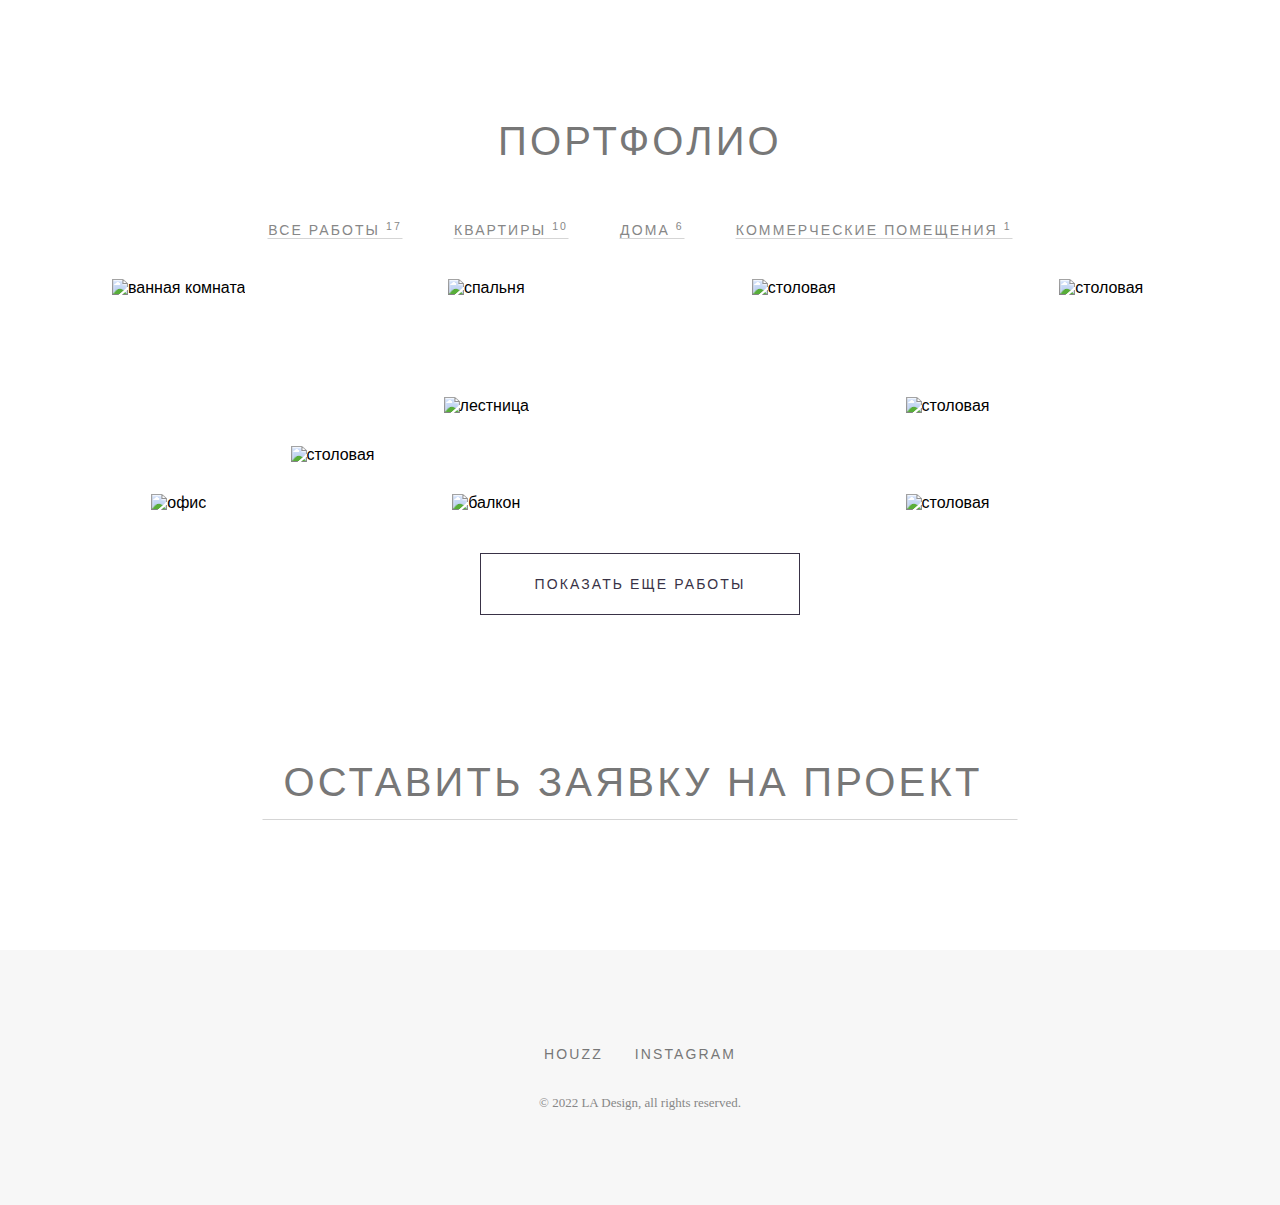
==== commit 7707ff3e: "added page prices" ====
--- a/index.html
+++ b/index.html
@@ -36,7 +36,7 @@
             <a class="nav__link" href="portfolio.html">Портфолио</a>
           </li>
           <li class="nav__item">
-            <a class="nav__link" href="#price">услуги и цены</a>
+            <a class="nav__link" href="prices.html">услуги и цены</a>
           </li>
           <li class="nav__item">
             <a class="nav__link" href="#contacts">контакты</a>
--- a/styles/main.css
+++ b/styles/main.css
@@ -1 +1 @@
-/*! normalize.css v8.0.1 | MIT License | github.com/necolas/normalize.css */html{line-height:1.15;-webkit-text-size-adjust:100%}body{margin:0}details,main{display:block}h1{font-size:2em}hr{box-sizing:content-box;height:0;overflow:visible}code,kbd,pre,samp{font-family:monospace,monospace;font-size:1em}a{background-color:transparent;text-decoration:none}abbr[title]{border-bottom:none;text-decoration:underline;-webkit-text-decoration:underline dotted;text-decoration:underline dotted}b,strong{font-weight:bolder}small{font-size:80%}sub,sup{font-size:75%;line-height:0;position:relative;vertical-align:baseline}sub{bottom:-.25em}sup{top:-.5em}img{border-style:none}button,input,optgroup,select,textarea{font-family:inherit;font-size:100%;line-height:1.15;margin:0}button,input{overflow:visible}button,select{text-transform:none}[type=button],[type=reset],[type=submit],button{-webkit-appearance:button}[type=button]::-moz-focus-inner,[type=reset]::-moz-focus-inner,[type=submit]::-moz-focus-inner,button::-moz-focus-inner{border-style:none;padding:0}[type=button]:-moz-focusring,[type=reset]:-moz-focusring,[type=submit]:-moz-focusring,button:-moz-focusring{outline:ButtonText dotted 1px}fieldset{padding:.35em .75em .625em}legend{box-sizing:border-box;color:inherit;display:table;max-width:100%;padding:0;white-space:normal}progress{vertical-align:baseline}textarea{overflow:auto}[type=checkbox],[type=radio]{box-sizing:border-box;padding:0}[type=number]::-webkit-inner-spin-button,[type=number]::-webkit-outer-spin-button{height:auto}[type=search]{-webkit-appearance:textfield;outline-offset:-2px}[type=search]::-webkit-search-decoration{-webkit-appearance:none}::-webkit-file-upload-button{-webkit-appearance:button;font:inherit}summary{display:list-item}[hidden],template{display:none}@font-face{font-family:Roboto_condensed;src:url(../fonts/roboto-condensed.light-webfont.woff2) format("woff2"),url(../fonts/roboto-condensed.light-webfont.woff) format("woff");font-weight:300;font-style:normal}@font-face{font-family:Roboto_condensed;src:url(../fonts/roboto-condensed.regular-webfont.woff2) format("woff2"),url(../fonts/roboto-condensed.regular-webfont.woff) format("woff");font-weight:400;font-style:normal}@font-face{font-family:Roboto_condensed;src:url(../fonts/roboto-condensed.bold-webfont.woff2) format("woff2"),url(../fonts/roboto-condensed.bold-webfont.woff) format("woff");font-weight:700;font-style:normal}@font-face{font-family:Roboto;src:url(../fonts/roboto-light-webfont.woff2) format("woff2"),url(../fonts/roboto-light-webfont.woff) format("woff");font-weight:300;font-style:normal}@font-face{font-family:Roboto;src:url(../fonts/roboto-regular_allfont.ru-webfont.woff2) format("woff2"),url(../fonts/roboto-regular_allfont.ru-webfont.woff) format("woff");font-weight:400;font-style:normal}@font-face{font-family:Roboto;src:url(../fonts/roboto-bold-webfont.woff2) format("woff2"),url(../fonts/roboto-bold-webfont.woff) format("woff");font-weight:700;font-style:normal}html{box-sizing:border-box;font-family:Roboto_condensed,sans-serif}html body{margin:0 auto;overflow-y:auto}.portfolio__container .portfolio__list .portfolio__item .portfolio__hover .portfolio__hover-info,.portfolio__container .portfolio__list .portfolio__item .portfolio__hover .portfolio__hover-subtitle,.portfolio__modal .portfolio__modal-content .menu__close{transition:opacity .4s ease-in-out}.footer .footer__container .footer__list .footer__item .footer__link,.header__wrap .header__phone-hero,.nav__list .nav__link,.portfolio__container .portfolio__application .portfolio__btn-applic,.portfolio__container .portfolio__btns .btns-list__item .btns-list__btn{transition:border-color .4s ease-in-out,color .4s ease-in-out}.portfolio__container .portfolio__list .portfolio__item .portfolio__hover{transition:background-color .4s ease-in-out}.portfolio__container .portfolio__title,.team__container .team__title{margin-bottom:50px;font-weight:300;font-size:40px;line-height:47px;letter-spacing:.08em;text-transform:uppercase;color:#777}*,::after,::before{box-sizing:inherit;font-style:normal;outline:0}ul{margin:0;padding:0;list-style:none}h1,h2,h3,p{margin:0}button{cursor:pointer}.container{padding:60px 15px;margin:0 auto;max-width:1230px}.btn{display:inline-block;padding:13px 20px;font-weight:400;font-size:14px;line-height:16px;letter-spacing:.15em;text-transform:uppercase;color:#393246;border:1px solid #393246;background-color:#fff;cursor:pointer;transition:background-color .4s ease-in-out,color .4s ease-in-out,border .4s ease-in-out}.btn:hover{color:#fff;background-color:#393246}.btn:active{color:#fff;background-color:#4a415a}.btn-color,.btn.focus-visible{color:#fff;background-color:#393246}.btn-color.focus-visible,.btn-color:hover{background-color:#4a415a}.btn-color:active{background-color:#63557c}.stop-scrolling{height:100%;overflow-y:hidden}.header{position:fixed;top:0;left:0;right:0;background-color:transparent;border-bottom:1px solid #878787;z-index:3}.header.color-header{border-bottom:1px solid #d5d5d5;background-color:#fff}.header .header__container{display:grid;grid-auto-flow:column;grid-template-columns:repeat(auto-fit,minmax(115px,1fr));align-items:center;padding:20px 15px;gap:30px}.header .header__container .btn__scroll{display:none;padding:6px;width:30px;height:30px;font-size:20px;border:1px solid #d5d5d5;background-color:rgba(255,255,255,.5);-webkit-backdrop-filter:blur(5px);backdrop-filter:blur(5px);background-image:url(../images/icons/btn_scroll.svg);background-position:center;background-repeat:no-repeat;text-decoration:none;z-index:1000}.header .header__container .btn__scroll.focus-visible{border-color:#393246;background-color:rgba(57,50,70,.5)}.header .header__container .header__logo{grid-column:1/3}.header .header__container .header__logo .header__logo-link{display:inline-block;opacity:1;transition:display .4s ease-in-out,opacity .4s ease-in-out}.header .header__container .header__logo .logo-visible{display:none;opacity:0}.header .header__container .header__nav{grid-column:3/6}.header__burger{display:none}.header__logo-link .header__logo-img{width:45px;height:45px}.nav__list{display:flex}.nav__list .nav__item:not(:last-child){margin-right:50px}.nav__list .nav__link{grid-column:1/2;font-weight:400;font-size:14px;line-height:16px;text-align:center;letter-spacing:.15em;text-transform:uppercase;color:#fff;border:1px solid transparent}.nav__list .nav__link:hover{border-bottom:1px solid #fff}.nav__list .nav__link.focus-visible{border-color:#fff}.header__wrap{grid-column:6/9;text-align:end}.header__wrap .header__phone-hero{padding-left:35px;height:auto;font-weight:500;font-size:18px;line-height:21px;letter-spacing:.05em;text-transform:uppercase;color:#fff;border:1px solid transparent;background-image:url(../images/icons/icon_phon.svg);background-position:left;background-repeat:no-repeat;transition:background-image .4s ease-in-out}.header__wrap .header__phone-hero:hover{border-bottom:1px solid #fff;background-image:url(../images/icons/hover_phone_white.svg)}.header__wrap .header__phone-hero.focus-visible{border-color:#fff;background-image:url(../images/icons/hover_phone_white.svg)}.header.color-header .header__container{padding:20px 15px}.header.color-header .header__logo .header__logo-link{display:none;opacity:0}.header.color-header .header__logo .logo-visible{display:inline-block;opacity:1}.header.color-header .header__nav .nav__list .nav__link{color:#777}.header.color-header .header__nav .nav__list .nav__link:hover{color:#393246;border-bottom:1px solid #393246}.header.color-header .header__nav .nav__list .nav__link.focus-visible{border-color:#393246}.header.color-header .header__wrap .header__phone-hero{color:#777;background-image:url(../images/icons/icon_phon_dark.svg);transition:background-image .4s ease-in-out,color .4s ease-in-out}.header.color-header .header__wrap .header__phone-hero:hover{color:#393246;background-image:url(../images/icons/hover_icon_phon_dark.svg)}.header.color-header .header__wrap .header__phone-hero.focus-visible{color:#393246;border-color:#393246;background-image:url(../images/icons/hover_icon_phon_dark.svg)}.hero{height:100%;background:linear-gradient(45deg,rgba(0,0,0,.6) 100%,#fff 50%) center/cover no-repeat,url(../images/hero/hero.png) center/cover no-repeat}.hero__container{display:grid;grid-auto-flow:row;grid-template-columns:repeat(auto-fit,minmax(116px,1fr));grid-template-rows:repeat(auto-fit,minmax(120px,1fr));gap:20px;row-gap:30px;height:800px}.hero__container .hero__title{grid-column:3/9;grid-row:2/3;align-self:flex-end;font-weight:300;font-size:140px;line-height:164px;text-align:center;letter-spacing:.08em;text-transform:uppercase;color:#fff}.hero__container .hero__span{grid-column:4/8;grid-row:3/4;justify-self:center;max-width:635px;font-weight:300;font-size:20px;line-height:27px;text-align:center;letter-spacing:.12em;text-transform:uppercase;color:#fff}.team__container{padding-top:150px;padding-bottom:75px}.team__container .team__wrap{display:grid;grid-auto-flow:column;grid-template-columns:repeat(auto-fit,minmax(250px,1fr));justify-content:space-between;gap:20px}.team__container .team__box{grid-column:1/3;max-width:515px}.team__container .team__box .team__text{margin-bottom:50px;font-family:Roboto;font-weight:300;font-size:18px;line-height:27px;color:#777}.team__container .team__box .team__list .team__item{position:relative;margin-top:-1px;padding:25px 0;border-top:1px solid transparent;border-bottom:1px solid #d5d5d5}.team__container .team__box .team__list .team__item:first-child{border-top:1px solid #d5d5d5}.team__container .team__box .team__list .team__item .team__btn{margin:0;padding:0;width:100%;font-weight:300;font-size:20px;line-height:27px;letter-spacing:.12em;text-transform:uppercase;color:#777;border:none;background-color:#fff;text-align:left}.team__container .team__box .team__list .team__item .team__btn.show{margin-bottom:12px}.team__container .team__box .team__list .team__item .team__btn.show::after{transform:rotate(-90deg)}.team__container .team__box .team__list .team__item .team__btn::before{content:"";position:absolute;top:0;left:0;width:100%;height:100%;cursor:pointer}.team__container .team__box .team__list .team__item .team__btn::after{content:"";position:absolute;top:25px;right:0;width:30px;height:30px;border-radius:50%;border:1px solid #d5d5d5;background-image:url(../images/icons/left_right_down.svg);background-position:right 8px center;background-repeat:no-repeat;transition:border-color .4s ease-in-out,transform .4s ease-in-out}.team__container .team__box .team__list .team__item .team__btn.focus-visible{color:#393246}.team__container .team__box .team__list .team__item .team__btn.focus-visible::after{border-color:#393246}.team__container .team__box .team__list .team__item:hover{cursor:pointer}.team__container .team__box .team__list .team__item:hover .team__btn{color:#393246}.team__container .team__box .team__list .team__item:hover .team__btn::after{border-color:#393246}.team__container .team__box .team__list .team__item .team__content .team__content-text{display:none;font-family:Roboto;font-weight:300;font-size:16px;line-height:24px;color:#777}.team__container .team__box .team__list .team__item .team__content.show .team__content-text{display:block}.team__container .team__img{grid-column:3/5;justify-self:flex-end;width:100%}.portfolio__container{padding-top:75px;padding-bottom:130px;text-align:center}.portfolio__container .portfolio__title{margin-bottom:56px}.portfolio__container .portfolio__btns{display:grid;grid-auto-flow:column;justify-content:center;-moz-column-gap:50px;column-gap:50px;margin-bottom:40px}.portfolio__container .portfolio__btns .btns-list__item .btns-list__btn{padding:0;font-weight:400;font-size:14px;line-height:16px;text-align:center;letter-spacing:.15em;text-transform:uppercase;color:#878787;background:0 0;border:1px solid transparent;border-bottom:1px solid #d5d5d5}.portfolio__container .portfolio__btns .btns-list__item .btns-list__btn:hover{border-bottom:1.5px solid #000}.portfolio__container .portfolio__btns .btns-list__item .btns-list__btn.focus-visible{border-color:#393246}.portfolio__container .portfolio__list{display:grid;grid-auto-flow:column;grid-template-columns:repeat(auto-fit,minmax(80px,1fr));grid-template-rows:repeat(auto-fit,minmax(88px,1fr));gap:30px;margin-bottom:40px}.portfolio__container .portfolio__list .portfolio__item{position:relative}.portfolio__container .portfolio__list .portfolio__item .portfolio__img{width:100%;height:100%;-o-object-fit:cover;object-fit:cover}.portfolio__container .portfolio__list .portfolio__item .portfolio__hover{position:absolute;top:0;right:0;bottom:0;left:0;display:flex;flex-direction:column;justify-content:center;background-color:rgba(0,0,0,0)}.portfolio__container .portfolio__list .portfolio__item .portfolio__hover .portfolio__hover-subtitle{display:block;margin-bottom:10px;font-weight:300;font-size:20px;line-height:27px;letter-spacing:.12em;text-transform:uppercase;color:#fff;opacity:0}.portfolio__container .portfolio__list .portfolio__item .portfolio__hover .portfolio__hover-info{display:inline-block;font-family:Roboto;font-weight:300;font-size:18px;line-height:27px;color:#fff;opacity:0}.portfolio__container .portfolio__list .portfolio__item:hover .portfolio__hover{background-color:rgba(0,0,0,.6)}.portfolio__container .portfolio__list .portfolio__item:hover .portfolio__hover .portfolio__hover-info,.portfolio__container .portfolio__list .portfolio__item:hover .portfolio__hover .portfolio__hover-subtitle{opacity:1}.portfolio__container .portfolio__list .item1{grid-column:1/3;grid-row:1/3}.portfolio__container .portfolio__list .item2{grid-column:3/5;grid-row:1/2}.portfolio__container .portfolio__list .item3{grid-column:5/7;grid-row:1/2}.portfolio__container .portfolio__list .item4{grid-column:7/9;grid-row:1/2}.portfolio__container .portfolio__list .item5{grid-column:3/5;grid-row:2/3}.portfolio__container .portfolio__list .item6{grid-column:5/9;grid-row:2/4}.portfolio__container .portfolio__list .item7{grid-column:1/5;grid-row:3/4}.portfolio__container .portfolio__list .item8{grid-column:1/3;grid-row:4/5}.portfolio__container .portfolio__list .item9{grid-column:3/5;grid-row:4/5}.portfolio__container .portfolio__list .item10{grid-column:5/9;grid-row:4/5}.portfolio__container .portfolio__list .item11{grid-column:1/3;grid-row:5/7}.portfolio__container .portfolio__list .item12{grid-column:3/5;grid-row:5/6}.portfolio__container .portfolio__list .item13{grid-column:5/7;grid-row:5/6}.portfolio__container .portfolio__list .item14{grid-column:7/9;grid-row:5/6}.portfolio__container .portfolio__list .item15{grid-column:3/5;grid-row:6/7}.portfolio__container .portfolio__list .item16{grid-column:5/9;grid-row:6/8}.portfolio__container .portfolio__list .item17{grid-column:1/5;grid-row:7/8}.portfolio__container .portfolio__btn{margin-bottom:130px;padding:22px 54px}.portfolio__container .portfolio__application .portfolio__btn-applic{padding-right:31px;height:auto;font-weight:300;font-size:40px;line-height:47px;letter-spacing:.08em;text-transform:uppercase;color:#777;border:2px solid transparent;border-bottom:1px solid #d5d5d5;background-image:url(../images/icons/arrow-up-right.svg);background-position:right top 16px;background-repeat:no-repeat;transition:background-image .4s ease-in-out,background-color .4s ease-in-out}.portfolio__container .portfolio__application .portfolio__btn-applic:hover{color:#393246;border-bottom:2px solid #393246;background-color:#fff;background-image:url(../images/icons/hover_arrow-up-right.svg)}.portfolio__container .portfolio__application .portfolio__btn-applic.focus-visible{color:#393246;border:2px solid #393246;background-color:#fff;background-image:url(../images/icons/hover_arrow-up-right.svg)}.portfolio__modal{position:absolute;top:-1000px;right:0;bottom:0;left:0;display:flex;overflow-y:scroll;background:rgba(0,0,0,.6);visibility:hidden;z-index:1000;opacity:0;transition:visibility .4s ease-in-out,left .4s ease-in-out,opacity .4s ease-in-out}.portfolio__modal .portfolio__modal-content{position:relative;margin:auto;padding:50px;max-width:800px;background:#fff}.portfolio__modal .portfolio__modal-content .menu__close{position:absolute;top:-35px;right:15px;width:25px;height:29px;opacity:.6;border:1px solid transparent;cursor:pointer}.portfolio__modal .portfolio__modal-content .menu__close:hover{opacity:1}.portfolio__modal .portfolio__modal-content .menu__close.focus-visible{border-color:#f7f7f7;opacity:1}.portfolio__modal .portfolio__modal-content .menu__close .menu__close-span{display:inline-block;width:20px;height:2px;background-color:#fff}.portfolio__modal .portfolio__modal-content .menu__close .close1{transform:rotate(-45deg)}.portfolio__modal .portfolio__modal-content .menu__close .close2{transform:rotate(45deg) translate(-13px,-13px)}.portfolio__modal .portfolio__modal-content .portfolio__modal-title{margin-bottom:40px;font-weight:300;font-size:30px;line-height:45px;letter-spacing:.08em;text-transform:uppercase;color:#777}.portfolio__modal .portfolio__modal-content .portfolio__modal-wrap{display:flex;justify-content:space-between;margin-bottom:40px}.portfolio__modal .portfolio__modal-content .portfolio__modal-wrap .portfolio__modal-input{padding-bottom:10px;border:1px solid transparent;border-bottom:1px solid #777;max-width:335px;width:100%}.portfolio__modal .portfolio__modal-content .portfolio__modal-wrap .portfolio__modal-input::-moz-placeholder{font-family:Roboto;font-weight:400;font-size:16px;line-height:19px;color:#adadad}.portfolio__modal .portfolio__modal-content .portfolio__modal-wrap .portfolio__modal-input:-ms-input-placeholder{font-family:Roboto;font-weight:400;font-size:16px;line-height:19px;color:#adadad}.portfolio__modal .portfolio__modal-content .portfolio__modal-wrap .portfolio__modal-input::placeholder{font-family:Roboto;font-weight:400;font-size:16px;line-height:19px;color:#adadad}.portfolio__modal .portfolio__modal-content .portfolio__modal-box{display:flex}.portfolio__modal .portfolio__modal-content .portfolio__modal-box .portfolio__modal-btn{display:block;margin-right:34px;padding:22px 83px 22px 57px;font-weight:400;font-size:14px;line-height:16px;letter-spacing:.15em;text-transform:uppercase;background-image:url(../images/icons/white_arrow-up-right.svg);background-position:right 57px center;background-repeat:no-repeat}.portfolio__modal .portfolio__modal-content .portfolio__modal-box .portfolio__modal-link,.portfolio__modal .portfolio__modal-content .portfolio__modal-box .portfolio__modal-span{align-self:center;max-width:309px;font-family:Roboto;font-weight:400;font-size:13px;line-height:15px;color:#878787;text-align:left}.portfolio__modal .portfolio__modal-content .portfolio__modal-box .portfolio__modal-link .portfolio__modal-link,.portfolio__modal .portfolio__modal-content .portfolio__modal-box .portfolio__modal-span .portfolio__modal-link{color:#878787;border-bottom:1px solid #878787;transition:border-color .4s ease-in-out,color .4s ease-in-out}.portfolio__modal .portfolio__modal-content .portfolio__modal-box .portfolio__modal-link .portfolio__modal-link.focus-visible,.portfolio__modal .portfolio__modal-content .portfolio__modal-box .portfolio__modal-link .portfolio__modal-link:hover,.portfolio__modal .portfolio__modal-content .portfolio__modal-box .portfolio__modal-span .portfolio__modal-link.focus-visible,.portfolio__modal .portfolio__modal-content .portfolio__modal-box .portfolio__modal-span .portfolio__modal-link:hover{color:#393246;border-color:#393246}.modal_active{position:fixed;top:0;visibility:visible;opacity:1;transition:visibility .4s ease-in-out,left .4s ease-in-out,opacity .4s ease-in-out}.footer{background-color:#f7f7f7}.footer .footer__container{padding-top:95px;padding-bottom:94px;text-align:center}.footer .footer__container .footer__list{display:grid;grid-auto-flow:column;justify-content:center;margin-bottom:30px}.footer .footer__container .footer__list .footer__item:first-child{margin-right:30px}.footer .footer__container .footer__list .footer__item .footer__link{font-weight:400;font-size:14px;line-height:16px;letter-spacing:.15em;text-transform:uppercase;color:#777;border:1px solid transparent}.footer .footer__container .footer__list .footer__item .footer__link:hover{color:#393246;border-bottom:1px solid #393246}.footer .footer__container .footer__list .footer__item .footer__link.focus-visible{color:#393246;border-color:#393246}.footer .footer__container .footer__text{font-family:Roboto;font-weight:300;font-size:13px;line-height:15px;color:#878787}.nav__link.active{color:#393246;border-bottom:1px solid #393246}.header.portfolio-header .header__container{padding:30px 15px}.header.portfolio-header .header__container .header__nav{grid-column:3/7;justify-self:center}.header.portfolio-header .header__container .header__wrap{grid-column:7/9}.portfolio-hero .portfolio__container{padding-top:205px}@media (max-width:1225px){.header .header__container{grid-template-columns:repeat(auto-fit,minmax(99px,1fr));gap:20px}.header .header__container .header__nav{grid-column:3/7}.header .header__container .header__wrap{grid-column:7/9}.hero__container{grid-template-columns:repeat(auto-fit,minmax(100px,1fr));padding-top:90px;height:600px}.team__container .team__wrap{grid-template-columns:repeat(auto-fit,minmax(230px,1fr))}.team__container .team__box{max-width:440px}}@media (max-width:1023px){.container{padding:60px 45px}.header .header__container{position:relative;grid-template-columns:repeat(auto-fit,minmax(88px,1fr));padding:31px 45px 29px}.header .header__container .header__logo{grid-column:1/2;order:1;z-index:10;transition:display .4s ease-in-out,opacity .4s ease-in-out}.header .header__container .header__nav{position:absolute;top:-1000px;left:0;grid-column:auto;padding:12px 27px;width:100%;height:600px;background:rgba(0,0,0,.96);transition:height .7s ease-in-out,background-color .7s ease-in-out,top .7s ease-in-out}.header .header__container .header__nav .nav__list{display:grid;grid-auto-flow:row;position:absolute;top:-1000px;left:-100%;right:0;visibility:hidden;text-align:center;transition:top .7s ease-in-out,left .7s ease-in-out,visibility .4s ease-in-out}.header .header__container .header__nav .nav__list .nav__item:not(:last-child){margin-right:0;margin-bottom:19px}.header .header__container .header__nav.active{top:0;left:0}.header .header__container .header__nav.active .nav__list{top:42%;left:0;right:0;text-align:center;visibility:visible;z-index:10}.header .header__container .header__nav.active .nav__list .nav__link.focus-visible{border-color:#fff}.header .header__container .header__burger{position:relative;display:block;justify-self:flex-end;grid-column:6/7;order:3;z-index:10}.header .header__container .header__burger .burger__span{position:relative;display:block;width:40px;height:3px;background-color:#fff;transition:transform .4s ease-in-out;transition:background-color .4s ease-in-out,transform .4s ease-in-out}.header .header__container .header__burger .burger__span:not(:last-child){margin-bottom:7px}.header .header__container .header__burger .menu3{position:relative}.header .header__container .header__burger .menu3::after{content:"";position:absolute;top:-26px;right:-4px;bottom:-5px;left:-4px;border:1px solid transparent}.header .header__container .header__burger .menu3.focus-visible::after{border-color:#f7f7f7}.header .header__container .header__burger.active .menu1{width:26px;margin-bottom:0;transform:rotate(-45deg) translate(-12px,-1px)}.header .header__container .header__burger.active .menu2{transform:scale(0)}.header .header__container .header__burger.active .menu3{width:26px;margin-bottom:0;transform:rotate(45deg) translate(-10px,3px);z-index:100}.header .header__container .header__burger.active .menu3.focus-visible::after{top:-16px;right:-2px;bottom:-15px;left:-2px;border-color:#fff;transform:rotate(45deg);z-index:100}.header .header__container .header__wrap{grid-column:2/6;order:2;z-index:10}.header.color-header .header__burger .burger__span{background-color:#777;z-index:100}.header.color-header .header__burger .menu3.focus-visible::after{border-color:#393246}.header.color-header.active .header__container .header__logo .header__logo-link:first-child{display:inline-block;opacity:1}.header.color-header.active .header__container .header__logo .logo-visible{display:none;opacity:0}.header.color-header.active .header__container .header__nav.active .nav__list .nav__link{color:#fff}.header.color-header.active .header__container .header__wrap .header__phone-hero{color:#fff;background-image:url(../images/icons/icon_phon.svg)}.header.color-header.active .header__container .header__wrap .header__phone-hero.focus-visible{border-color:#fff}.header.color-header.active .header__container .header__burger.active .burger__span{background-color:#fff}.header.color-header.active .header__container .header__burger.active .burger__span.focus-visible::before{border-color:#fff}.hero__container .hero__span,.hero__container .hero__title{grid-column:1/7}.team__container{padding-top:70px;padding-bottom:35px}.team__container .team__wrap{grid-template-columns:repeat(auto-fit,minmax(100px,1fr));row-gap:50px}.team__container .team__wrap .team__box{grid-column:1/7;max-width:100%}.team__container .team__img{grid-column:1/7;grid-row:2/3}.portfolio__container{padding-top:35px}.portfolio__container .portfolio__list{grid-template-columns:repeat(auto-fit,minmax(80px,1fr))}.portfolio__container .portfolio__list .item1{grid-column:1/4;grid-row:1/3}.portfolio__container .portfolio__list .item2{grid-column:4/7;grid-row:1/2}.portfolio__container .portfolio__list .item3{grid-column:4/7;grid-row:2/3}.portfolio__container .portfolio__list .item4{grid-column:1/4;grid-row:3/4}.portfolio__container .portfolio__list .item5{grid-column:4/7;grid-row:3/4}.portfolio__container .portfolio__list .item6{grid-column:1/7;grid-row:5/7}.portfolio__container .portfolio__list .item7{grid-column:1/7;grid-row:4/5}.portfolio__container .portfolio__list .item8{grid-column:1/4;grid-row:7/8}.portfolio__container .portfolio__list .item9{grid-column:4/7;grid-row:7/8}.portfolio__container .portfolio__list .item10{grid-column:1/7;grid-row:8/9}.portfolio__container .portfolio__list .item11{grid-column:1/4;grid-row:9/11}.portfolio__container .portfolio__list .item12{grid-column:4/7;grid-row:9/10}.portfolio__container .portfolio__list .item13{grid-column:4/7;grid-row:10/11}.portfolio__container .portfolio__list .item14{grid-column:1/4;grid-row:11/12}.portfolio__container .portfolio__list .item15{grid-column:4/7;grid-row:11/12}.portfolio__container .portfolio__list .item16{grid-column:1/7;grid-row:13/15}.portfolio__container .portfolio__list .item17{grid-column:1/7;grid-row:12/13}.portfolio__modal .portfolio__modal-content{max-width:600px}.portfolio__modal .portfolio__modal-content .menu__close{right:4px;width:30px}.portfolio__modal .portfolio__modal-content .portfolio__modal-title{text-align:left}.portfolio__modal .portfolio__modal-content .portfolio__modal-wrap .portfolio__modal-input{max-width:235px}.header.portfolio-header .header__container{padding:30px 45px;grid-template-columns:repeat(auto-fit,minmax(88px,1fr))}.header.portfolio-header .header__container .header__wrap{grid-column:3/4}.header.portfolio-header .header__container .header__burger{grid-column:4/5}.header.portfolio-header .header__container .header__burger .burger__span{background-color:#393246}.header.portfolio-header .header__container .header__nav{grid-column:auto}}@media (max-width:767px){.container{padding-left:15px;padding-right:14px}.header .header__container{display:flex;justify-content:space-between;padding:20px 15px}.header .header__container .header__nav.active{left:0}.header__wrap .header__phone-hero{font-size:16px;line-height:19px}.header__logo-link .header__logo-img{width:30px;height:30px}.hero__container{grid-template-columns:repeat(auto-fit,minmax(140px,1fr));gap:10px;height:480px}.hero__container .hero__title{grid-column:1/3;grid-row:1/2;font-size:60px;line-height:70px}.hero__container .hero__span{grid-column:1/3;grid-row:2/3;font-size:16px;line-height:24px}.portfolio__container .portfolio__btns{-moz-column-gap:20px;column-gap:20px;justify-content:unset}.portfolio__container .portfolio__btns .btns-list__item .btns-list__btn{font-size:12px}.portfolio__container .portfolio__list{gap:20px}.portfolio__container .portfolio__application .portfolio__btn-applic{padding:5px 35px 6px 4px;font-size:24px;line-height:27px;background-position:right 9px top 5px;background-size:20px}.portfolio__modal .portfolio__modal-content{padding:40px}}@media (max-width:570px){.team__container{position:relative;padding-bottom:290px}.team__container .team__title{margin-bottom:23px;font-size:30px;line-height:36px;letter-spacing:.07em}.team__container .team__wrap{grid-template-columns:repeat(auto-fit,minmax(140px,1fr));gap:10px}.team__container .team__wrap .team__box{grid-column:1/3}.team__container .team__wrap .team__box .team__text{margin-bottom:39px;font-size:18px;line-height:24px}.team__container .team__wrap .team__box .team__list .team__item .team__btn{max-width:236px;font-size:16px;line-height:24px}.team__container .team__wrap .team__img{position:absolute;left:0;right:0;bottom:0;grid-column:1/3;width:100%;max-height:226px}.portfolio__container{padding-top:66px}.portfolio__container .portfolio__title{margin-bottom:30px;font-size:30px;line-height:36px}.portfolio__container .portfolio__btns{grid-auto-flow:row;gap:20px}.portfolio__container .portfolio__list{grid-template-columns:repeat(auto-fit,minmax(140px,1fr));gap:10px}.portfolio__container .portfolio__list .item1{grid-column:1/3;grid-row:1/3}.portfolio__container .portfolio__list .item2{grid-column:1/3;grid-row:3/4}.portfolio__container .portfolio__list .item3{grid-column:1/3;grid-row:4/5}.portfolio__container .portfolio__list .item4{grid-column:1/3;grid-row:5/6}.portfolio__container .portfolio__list .item5{grid-column:1/3;grid-row:6/7}.portfolio__container .portfolio__list .item6{grid-column:1/3;grid-row:8/9}.portfolio__container .portfolio__list .item7{grid-column:1/3;grid-row:7/8}.portfolio__container .portfolio__list .item8{grid-column:1/3;grid-row:9/10}.portfolio__container .portfolio__list .item9{grid-column:1/3;grid-row:10/11}.portfolio__container .portfolio__list .item10{grid-column:1/3;grid-row:11/12}.portfolio__container .portfolio__list .item11{grid-column:1/3;grid-row:12/13}.portfolio__container .portfolio__list .item12{grid-column:1/3;grid-row:13/14}.portfolio__container .portfolio__list .item13{grid-column:1/3;grid-row:14/15}.portfolio__container .portfolio__list .item14{grid-column:1/3;grid-row:15/16}.portfolio__container .portfolio__list .item15{grid-column:1/3;grid-row:16/17}.portfolio__container .portfolio__list .item16{grid-column:1/3;grid-row:18/19}.portfolio__container .portfolio__list .item17{grid-column:1/3;grid-row:17/18}.portfolio__container .portfolio__btn{margin-bottom:70px;padding:22px 51px 22px 54px}.portfolio__modal .portfolio__modal-content{padding:15px 13px 15px 15px}.portfolio__modal .portfolio__modal-content .menu__close{top:-30px;opacity:1}.portfolio__modal .portfolio__modal-content .portfolio__modal-title{margin-bottom:30px;font-size:20px;line-height:25px}.portfolio__modal .portfolio__modal-content .portfolio__modal-wrap{flex-direction:column}.portfolio__modal .portfolio__modal-content .portfolio__modal-wrap .portfolio__modal-input{max-width:100%}.portfolio__modal .portfolio__modal-content .portfolio__modal-wrap .portfolio__modal-input:first-child{margin-bottom:40px}.portfolio__modal .portfolio__modal-content .portfolio__modal-box{flex-direction:column}.portfolio__modal .portfolio__modal-content .portfolio__modal-box .portfolio__modal-btn{margin-right:0;margin-bottom:30px;background-position:right 83px center}}+/*! normalize.css v8.0.1 | MIT License | github.com/necolas/normalize.css */html{line-height:1.15;-webkit-text-size-adjust:100%}body{margin:0}details,main{display:block}h1{font-size:2em}hr{box-sizing:content-box;height:0;overflow:visible}code,kbd,pre,samp{font-family:monospace,monospace;font-size:1em}a{background-color:transparent;text-decoration:none}abbr[title]{border-bottom:none;text-decoration:underline;-webkit-text-decoration:underline dotted;text-decoration:underline dotted}b,strong{font-weight:bolder}small{font-size:80%}sub,sup{font-size:75%;line-height:0;position:relative;vertical-align:baseline}sub{bottom:-.25em}sup{top:-.5em}img{border-style:none}button,input,optgroup,select,textarea{font-family:inherit;font-size:100%;line-height:1.15;margin:0}button,input{overflow:visible}button,select{text-transform:none}[type=button],[type=reset],[type=submit],button{-webkit-appearance:button}[type=button]::-moz-focus-inner,[type=reset]::-moz-focus-inner,[type=submit]::-moz-focus-inner,button::-moz-focus-inner{border-style:none;padding:0}[type=button]:-moz-focusring,[type=reset]:-moz-focusring,[type=submit]:-moz-focusring,button:-moz-focusring{outline:ButtonText dotted 1px}fieldset{padding:.35em .75em .625em}legend{box-sizing:border-box;color:inherit;display:table;max-width:100%;padding:0;white-space:normal}progress{vertical-align:baseline}textarea{overflow:auto}[type=checkbox],[type=radio]{box-sizing:border-box;padding:0}[type=number]::-webkit-inner-spin-button,[type=number]::-webkit-outer-spin-button{height:auto}[type=search]{-webkit-appearance:textfield;outline-offset:-2px}[type=search]::-webkit-search-decoration{-webkit-appearance:none}::-webkit-file-upload-button{-webkit-appearance:button;font:inherit}summary{display:list-item}[hidden],template{display:none}@font-face{font-family:Roboto_condensed;src:url(../fonts/roboto-condensed.light-webfont.woff2) format("woff2"),url(../fonts/roboto-condensed.light-webfont.woff) format("woff");font-weight:300;font-style:normal}@font-face{font-family:Roboto_condensed;src:url(../fonts/roboto-condensed.regular-webfont.woff2) format("woff2"),url(../fonts/roboto-condensed.regular-webfont.woff) format("woff");font-weight:400;font-style:normal}@font-face{font-family:Roboto_condensed;src:url(../fonts/roboto-condensed.bold-webfont.woff2) format("woff2"),url(../fonts/roboto-condensed.bold-webfont.woff) format("woff");font-weight:700;font-style:normal}@font-face{font-family:Roboto;src:url(../fonts/roboto-light-webfont.woff2) format("woff2"),url(../fonts/roboto-light-webfont.woff) format("woff");font-weight:300;font-style:normal}@font-face{font-family:Roboto;src:url(../fonts/roboto-regular_allfont.ru-webfont.woff2) format("woff2"),url(../fonts/roboto-regular_allfont.ru-webfont.woff) format("woff");font-weight:400;font-style:normal}@font-face{font-family:Roboto;src:url(../fonts/roboto-bold-webfont.woff2) format("woff2"),url(../fonts/roboto-bold-webfont.woff) format("woff");font-weight:700;font-style:normal}html{box-sizing:border-box;font-family:Roboto_condensed,sans-serif}html body{margin:0 auto;overflow-y:auto}.portfolio__container .portfolio__list .portfolio__item .portfolio__hover .portfolio__hover-info,.portfolio__container .portfolio__list .portfolio__item .portfolio__hover .portfolio__hover-subtitle,.portfolio__modal .portfolio__modal-content .menu__close{transition:opacity .4s ease-in-out}.footer .footer__container .footer__list .footer__item .footer__link,.header__wrap .header__phone-hero,.nav__list .nav__link,.portfolio__container .portfolio__btns .btns-list__item .btns-list__btn{transition:border-color .4s ease-in-out,color .4s ease-in-out}.portfolio__container .portfolio__list .portfolio__item .portfolio__hover{transition:background-color .4s ease-in-out}.portfolio__container .portfolio__title,.price-hero__container .price-hero__title,.price-project__container .price-project__title,.team__container .team__title{margin-bottom:50px;font-weight:300;font-size:40px;line-height:47px;letter-spacing:.08em;text-transform:uppercase;color:#777}*,::after,::before{box-sizing:inherit;font-style:normal;outline:0}ul{margin:0;padding:0;list-style:none}h1,h2,h3,p{margin:0}button{cursor:pointer}.container{padding:60px 15px;margin:0 auto;max-width:1230px}.btn{display:inline-block;padding:13px 20px;font-weight:400;font-size:14px;line-height:16px;letter-spacing:.15em;text-transform:uppercase;color:#393246;border:1px solid #393246;background-color:#fff;cursor:pointer;transition:background-color .4s ease-in-out,color .4s ease-in-out,border .4s ease-in-out}.btn:hover{color:#fff;background-color:#393246}.btn:active{color:#fff;background-color:#4a415a}.btn-color,.btn.focus-visible{color:#fff;background-color:#393246}.btn-color.focus-visible,.btn-color:hover{background-color:#4a415a}.btn-color:active{background-color:#63557c}.stop-scrolling{height:100%;overflow-y:hidden}.header{position:fixed;top:0;left:0;right:0;background-color:transparent;border-bottom:1px solid #878787;z-index:3}.header.color-header{border-bottom:1px solid #d5d5d5;background-color:#fff}.header .header__container{display:grid;grid-auto-flow:column;grid-template-columns:repeat(auto-fit,minmax(115px,1fr));align-items:center;padding:20px 15px;gap:30px}.header .header__container .btn__scroll{display:none;padding:6px;width:30px;height:30px;font-size:20px;border:1px solid #d5d5d5;background-color:rgba(255,255,255,.5);-webkit-backdrop-filter:blur(5px);backdrop-filter:blur(5px);background-image:url(../images/icons/btn_scroll.svg);background-position:center;background-repeat:no-repeat;text-decoration:none;z-index:1000}.header .header__container .btn__scroll.focus-visible{border-color:#393246;background-color:rgba(57,50,70,.5)}.header .header__container .header__logo{grid-column:1/3}.header .header__container .header__logo .header__logo-link{display:inline-block;opacity:1;transition:display .4s ease-in-out,opacity .4s ease-in-out}.header .header__container .header__logo .logo-visible{display:none;opacity:0}.header .header__container .header__nav{grid-column:3/6}.header__burger{display:none}.header__logo-link .header__logo-img{width:45px;height:45px}.nav__list{display:flex}.nav__list .nav__item:not(:last-child){margin-right:50px}.nav__list .nav__link{grid-column:1/2;font-weight:400;font-size:14px;line-height:16px;text-align:center;letter-spacing:.15em;text-transform:uppercase;color:#fff;border:1px solid transparent}.nav__list .nav__link:hover{border-bottom:1px solid #fff}.nav__list .nav__link.focus-visible{border-color:#fff}.header__wrap{grid-column:6/9;text-align:end}.header__wrap .header__phone-hero{padding-left:35px;height:auto;font-weight:500;font-size:18px;line-height:21px;letter-spacing:.05em;text-transform:uppercase;color:#fff;border:1px solid transparent;background-image:url(../images/icons/icon_phon.svg);background-position:left;background-repeat:no-repeat;transition:background-image .4s ease-in-out}.header__wrap .header__phone-hero:hover{border-bottom:1px solid #fff;background-image:url(../images/icons/hover_phone_white.svg)}.header__wrap .header__phone-hero.focus-visible{border-color:#fff;background-image:url(../images/icons/hover_phone_white.svg)}.header.color-header .header__container{padding:20px 47px}.header.color-header .header__logo .header__logo-link{display:none;opacity:0}.header.color-header .header__logo .logo-visible{display:inline-block;opacity:1}.header.color-header .header__nav .nav__list .nav__link{color:#777}.header.color-header .header__nav .nav__list .nav__link:hover{color:#393246;border-bottom:1px solid #393246}.header.color-header .header__nav .nav__list .nav__link.focus-visible{border-color:#393246}.header.color-header .header__wrap .header__phone-hero{color:#777;background-image:url(../images/icons/icon_phon_dark.svg);transition:background-image .4s ease-in-out,color .4s ease-in-out}.header.color-header .header__wrap .header__phone-hero:hover{color:#393246;background-image:url(../images/icons/hover_icon_phon_dark.svg)}.header.color-header .header__wrap .header__phone-hero.focus-visible{color:#393246;border-color:#393246;background-image:url(../images/icons/hover_icon_phon_dark.svg)}.hero{height:100%;background:linear-gradient(45deg,rgba(0,0,0,.6) 100%,#fff 50%) center/cover no-repeat,url(../images/hero/hero.png) center/cover no-repeat}.hero__container{display:grid;grid-auto-flow:row;grid-template-columns:repeat(auto-fit,minmax(116px,1fr));grid-template-rows:repeat(auto-fit,minmax(120px,1fr));gap:20px;row-gap:30px;height:800px}.hero__container .hero__title{grid-column:3/9;grid-row:2/3;align-self:flex-end;font-weight:300;font-size:140px;line-height:164px;text-align:center;letter-spacing:.08em;text-transform:uppercase;color:#fff}.hero__container .hero__span{grid-column:4/8;grid-row:3/4;justify-self:center;max-width:635px;font-weight:300;font-size:20px;line-height:27px;text-align:center;letter-spacing:.12em;text-transform:uppercase;color:#fff}.team__container{padding-top:150px;padding-bottom:75px}.team__container .team__wrap{display:grid;grid-auto-flow:column;grid-template-columns:repeat(auto-fit,minmax(250px,1fr));justify-content:space-between;gap:20px}.team__container .team__box{grid-column:1/3;max-width:515px}.team__container .team__box .team__text{margin-bottom:50px;font-family:Roboto;font-weight:300;font-size:18px;line-height:27px;color:#777}.team__container .team__box .team__list .team__item{position:relative;margin-top:-1px;padding:25px 0;border-top:1px solid transparent;border-bottom:1px solid #d5d5d5}.team__container .team__box .team__list .team__item:first-child{border-top:1px solid #d5d5d5}.team__container .team__box .team__list .team__item .team__btn{margin:0;padding:0;width:100%;font-weight:300;font-size:20px;line-height:27px;letter-spacing:.12em;text-transform:uppercase;color:#777;border:none;background-color:#fff;text-align:left}.team__container .team__box .team__list .team__item .team__btn.show{margin-bottom:12px}.team__container .team__box .team__list .team__item .team__btn.show::after{transform:rotate(-90deg)}.team__container .team__box .team__list .team__item .team__btn::before{content:"";position:absolute;top:0;left:0;width:100%;height:100%;cursor:pointer}.team__container .team__box .team__list .team__item .team__btn::after{content:"";position:absolute;top:25px;right:0;width:30px;height:30px;border-radius:50%;border:1px solid #d5d5d5;background-image:url(../images/icons/left_right_down.svg);background-position:right 8px center;background-repeat:no-repeat;transition:border-color .4s ease-in-out,transform .4s ease-in-out}.team__container .team__box .team__list .team__item .team__btn.focus-visible{color:#393246}.team__container .team__box .team__list .team__item .team__btn.focus-visible::after{border-color:#393246}.team__container .team__box .team__list .team__item:hover{cursor:pointer}.team__container .team__box .team__list .team__item:hover .team__btn{color:#393246}.team__container .team__box .team__list .team__item:hover .team__btn::after{border-color:#393246}.team__container .team__box .team__list .team__item .team__content .team__content-text{display:none;font-family:Roboto;font-weight:300;font-size:16px;line-height:24px;color:#777}.team__container .team__box .team__list .team__item .team__content.show .team__content-text{display:block}.team__container .team__img{grid-column:3/5;justify-self:flex-end;width:100%}.portfolio__container{padding-top:75px;padding-bottom:130px;text-align:center}.portfolio__container .portfolio__title{margin-bottom:56px}.portfolio__container .portfolio__btns{display:grid;grid-auto-flow:column;justify-content:center;-moz-column-gap:50px;column-gap:50px;margin-bottom:40px}.portfolio__container .portfolio__btns .btns-list__item .btns-list__btn{padding:0;font-weight:400;font-size:14px;line-height:16px;text-align:center;letter-spacing:.15em;text-transform:uppercase;color:#878787;background:0 0;border:1px solid transparent;border-bottom:1px solid #d5d5d5}.portfolio__container .portfolio__btns .btns-list__item .btns-list__btn:hover{border-bottom:1.5px solid #000}.portfolio__container .portfolio__btns .btns-list__item .btns-list__btn.focus-visible{border-color:#393246}.portfolio__container .portfolio__list{display:grid;grid-auto-flow:column;grid-template-columns:repeat(auto-fit,minmax(80px,1fr));grid-template-rows:repeat(auto-fit,minmax(88px,1fr));gap:30px;margin-bottom:40px}.portfolio__container .portfolio__list .portfolio__item{position:relative}.portfolio__container .portfolio__list .portfolio__item .portfolio__img{width:100%;height:100%;-o-object-fit:cover;object-fit:cover}.portfolio__container .portfolio__list .portfolio__item .portfolio__hover{position:absolute;top:0;right:0;bottom:0;left:0;display:flex;flex-direction:column;justify-content:center;background-color:rgba(0,0,0,0)}.portfolio__container .portfolio__list .portfolio__item .portfolio__hover .portfolio__hover-subtitle{display:block;margin-bottom:10px;font-weight:300;font-size:20px;line-height:27px;letter-spacing:.12em;text-transform:uppercase;color:#fff;opacity:0}.portfolio__container .portfolio__list .portfolio__item .portfolio__hover .portfolio__hover-info{display:inline-block;font-family:Roboto;font-weight:300;font-size:18px;line-height:27px;color:#fff;opacity:0}.portfolio__container .portfolio__list .portfolio__item:hover .portfolio__hover{background-color:rgba(0,0,0,.6)}.portfolio__container .portfolio__list .portfolio__item:hover .portfolio__hover .portfolio__hover-info,.portfolio__container .portfolio__list .portfolio__item:hover .portfolio__hover .portfolio__hover-subtitle{opacity:1}.portfolio__container .portfolio__list .item1{grid-column:1/3;grid-row:1/3}.portfolio__container .portfolio__list .item2{grid-column:3/5;grid-row:1/2}.portfolio__container .portfolio__list .item3{grid-column:5/7;grid-row:1/2}.portfolio__container .portfolio__list .item4{grid-column:7/9;grid-row:1/2}.portfolio__container .portfolio__list .item5{grid-column:3/5;grid-row:2/3}.portfolio__container .portfolio__list .item6{grid-column:5/9;grid-row:2/4}.portfolio__container .portfolio__list .item7{grid-column:1/5;grid-row:3/4}.portfolio__container .portfolio__list .item8{grid-column:1/3;grid-row:4/5}.portfolio__container .portfolio__list .item9{grid-column:3/5;grid-row:4/5}.portfolio__container .portfolio__list .item10{grid-column:5/9;grid-row:4/5}.portfolio__container .portfolio__list .item11{grid-column:1/3;grid-row:5/7}.portfolio__container .portfolio__list .item12{grid-column:3/5;grid-row:5/6}.portfolio__container .portfolio__list .item13{grid-column:5/7;grid-row:5/6}.portfolio__container .portfolio__list .item14{grid-column:7/9;grid-row:5/6}.portfolio__container .portfolio__list .item15{grid-column:3/5;grid-row:6/7}.portfolio__container .portfolio__list .item16{grid-column:5/9;grid-row:6/8}.portfolio__container .portfolio__list .item17{grid-column:1/5;grid-row:7/8}.portfolio__container .portfolio__btn{margin-bottom:130px;padding:22px 54px}.portfolio__application .portfolio__btn-applic{padding-right:34px;height:auto;font-weight:300;font-size:40px;line-height:47px;letter-spacing:.08em;text-transform:uppercase;color:#777;border:1px solid transparent;border-bottom:1px solid #d5d5d5;background-image:url(../images/icons/arrow-up-right.svg);background-position:right 2px top 16px;background-repeat:no-repeat;transition:color .4s ease-in-out,background-image .4s ease-in-out,background-color .4s ease-in-out,border-bottom .4s ease-in-out,border .4s ease-in-out}.portfolio__application .portfolio__btn-applic:hover{color:#393246;border-bottom:2px solid #393246;background-color:#fff;background-image:url(../images/icons/hover_arrow-up-right.svg)}.portfolio__application .portfolio__btn-applic.focus-visible{color:#393246;border:2px solid #393246;background-color:#fff;background-image:url(../images/icons/hover_arrow-up-right.svg)}.portfolio__modal{position:absolute;top:-1000px;right:0;bottom:0;left:0;display:flex;overflow-y:scroll;background:rgba(0,0,0,.6);visibility:hidden;z-index:1000;opacity:0;transition:visibility .4s ease-in-out,left .4s ease-in-out,opacity .4s ease-in-out}.portfolio__modal .portfolio__modal-content{position:relative;margin:auto;padding:50px;max-width:800px;background:#fff}.portfolio__modal .portfolio__modal-content .menu__close{position:absolute;top:-35px;right:15px;width:25px;height:29px;opacity:.6;border:1px solid transparent;cursor:pointer}.portfolio__modal .portfolio__modal-content .menu__close:hover{opacity:1}.portfolio__modal .portfolio__modal-content .menu__close.focus-visible{border-color:#f7f7f7;opacity:1}.portfolio__modal .portfolio__modal-content .menu__close .menu__close-span{display:inline-block;width:20px;height:2px;background-color:#fff}.portfolio__modal .portfolio__modal-content .menu__close .close1{transform:rotate(-45deg)}.portfolio__modal .portfolio__modal-content .menu__close .close2{transform:rotate(45deg) translate(-13px,-13px)}.portfolio__modal .portfolio__modal-content .portfolio__modal-title{margin-bottom:40px;font-weight:300;font-size:30px;line-height:45px;letter-spacing:.08em;text-transform:uppercase;color:#777}.portfolio__modal .portfolio__modal-content .portfolio__modal-wrap{display:flex;justify-content:space-between;margin-bottom:40px}.portfolio__modal .portfolio__modal-content .portfolio__modal-wrap .portfolio__modal-input{padding-bottom:10px;border:1px solid transparent;border-bottom:1px solid #777;max-width:335px;width:100%}.portfolio__modal .portfolio__modal-content .portfolio__modal-wrap .portfolio__modal-input::-moz-placeholder{font-family:Roboto;font-weight:400;font-size:16px;line-height:19px;color:#adadad}.portfolio__modal .portfolio__modal-content .portfolio__modal-wrap .portfolio__modal-input:-ms-input-placeholder{font-family:Roboto;font-weight:400;font-size:16px;line-height:19px;color:#adadad}.portfolio__modal .portfolio__modal-content .portfolio__modal-wrap .portfolio__modal-input::placeholder{font-family:Roboto;font-weight:400;font-size:16px;line-height:19px;color:#adadad}.portfolio__modal .portfolio__modal-content .portfolio__modal-box{display:flex}.portfolio__modal .portfolio__modal-content .portfolio__modal-box .portfolio__modal-btn{display:block;margin-right:34px;padding:22px 83px 22px 57px;font-weight:400;font-size:14px;line-height:16px;letter-spacing:.15em;text-transform:uppercase;background-image:url(../images/icons/white_arrow-up-right.svg);background-position:right 57px center;background-repeat:no-repeat}.portfolio__modal .portfolio__modal-content .portfolio__modal-box .portfolio__modal-link,.portfolio__modal .portfolio__modal-content .portfolio__modal-box .portfolio__modal-span{align-self:center;max-width:309px;font-family:Roboto;font-weight:400;font-size:13px;line-height:15px;color:#878787;text-align:left}.portfolio__modal .portfolio__modal-content .portfolio__modal-box .portfolio__modal-link .portfolio__modal-link,.portfolio__modal .portfolio__modal-content .portfolio__modal-box .portfolio__modal-span .portfolio__modal-link{color:#878787;border-bottom:1px solid #878787;transition:border-color .4s ease-in-out,color .4s ease-in-out}.portfolio__modal .portfolio__modal-content .portfolio__modal-box .portfolio__modal-link .portfolio__modal-link.focus-visible,.portfolio__modal .portfolio__modal-content .portfolio__modal-box .portfolio__modal-link .portfolio__modal-link:hover,.portfolio__modal .portfolio__modal-content .portfolio__modal-box .portfolio__modal-span .portfolio__modal-link.focus-visible,.portfolio__modal .portfolio__modal-content .portfolio__modal-box .portfolio__modal-span .portfolio__modal-link:hover{color:#393246;border-color:#393246}.modal_active{position:fixed;top:0;visibility:visible;opacity:1;transition:visibility .4s ease-in-out,left .4s ease-in-out,opacity .4s ease-in-out}.footer{background-color:#f7f7f7}.footer .footer__container{padding-top:95px;padding-bottom:94px;text-align:center}.footer .footer__container .footer__list{display:grid;grid-auto-flow:column;justify-content:center;margin-bottom:30px}.footer .footer__container .footer__list .footer__item:first-child{margin-right:30px}.footer .footer__container .footer__list .footer__item .footer__link{font-weight:400;font-size:14px;line-height:16px;letter-spacing:.15em;text-transform:uppercase;color:#777;border:1px solid transparent}.footer .footer__container .footer__list .footer__item .footer__link:hover{color:#393246;border-bottom:1px solid #393246}.footer .footer__container .footer__list .footer__item .footer__link.focus-visible{color:#393246;border-color:#393246}.footer .footer__container .footer__text{font-family:Roboto;font-weight:300;font-size:13px;line-height:15px;color:#878787}.nav__link.active{color:#393246;border-bottom:1px solid #393246}.header.portfolio-header .header__container{padding:30px 15px}.header.portfolio-header .header__container .header__nav{grid-column:3/7;justify-self:center}.header.portfolio-header .header__container .header__wrap{grid-column:7/9}.portfolio-hero .portfolio__container{padding-top:205px}.price-hero__container{padding-top:205px;padding-bottom:75px}.price-hero__container .price-hero__title{margin-bottom:100px;text-align:center}.price-hero__container .price-hero__wrap{display:flex;justify-content:space-between}.price-hero__container .price-hero__wrap .price-hero__subtitle{max-width:380px;font-weight:300;font-size:30px;line-height:45px;letter-spacing:.08em;text-transform:uppercase;color:#777}.price-hero__container .price-hero__wrap .price-hero__list{max-width:700px}.price-hero__container .price-hero__wrap .price-hero__list .price-hero__item{position:relative}.price-hero__container .price-hero__wrap .price-hero__list .price-hero__item::after{content:"";position:absolute;bottom:-25px;width:100%;height:1px;background-color:#d5d5d5}.price-hero__container .price-hero__wrap .price-hero__list .price-hero__item .price-hero__item-title{display:block;margin-bottom:12px;font-weight:300;font-size:20px;line-height:27px;letter-spacing:.12em;text-transform:uppercase;color:#777}.price-hero__container .price-hero__wrap .price-hero__list .price-hero__item .price-hero__text{font-family:Roboto;font-weight:300;font-size:16px;line-height:24px;color:#777}.price-hero__container .price-hero__wrap .price-hero__list .price-hero__item:not(:last-child){margin-bottom:50px}.price-dev .price-dev__container{padding-top:75px;text-align:center}.price-dev .price-dev__container .price-dev__title{margin:0 auto 50px;max-width:400px;font-weight:300;font-size:30px;line-height:45px;text-align:center;letter-spacing:.08em;text-transform:uppercase;color:#777}.price-dev .price-dev__container .price-dev__list{display:flex;justify-content:space-between;margin-bottom:50px}.price-dev .price-dev__container .price-dev__list .price-dev__item{max-width:380px;width:100%;height:100%}.price-dev .price-dev__container .price-dev__list .price-dev__item:not(:nth-child(2)){padding-top:8px}.price-dev .price-dev__container .price-dev__list .price-dev__item .price-dev__visible{padding:33px 15px 30px;text-align:center;border:1px solid #d5d5d5}.price-dev .price-dev__container .price-dev__list .price-dev__item .price-dev__visible .price-dev__subtitle{margin-bottom:15px;font-weight:400;font-size:30px;line-height:35px;text-align:center;letter-spacing:.08em;text-transform:uppercase;color:#777}.price-dev .price-dev__container .price-dev__list .price-dev__item .price-dev__visible .price-dev__price{font-weight:400;font-size:25px;line-height:29px;text-align:center;letter-spacing:.08em;text-transform:uppercase;color:#878787}.price-dev .price-dev__container .price-dev__list .price-dev__item .price-dev__content{visibility:hidden;height:0;min-height:0;transition:height .5s ease-in-out}.price-dev .price-dev__container .price-dev__list .price-dev__item .price-dev__content .dev-content__list{padding:30px;height:0;opacity:0;text-align:left;transition:opacity .6s linear,height .7s ease-in-out,visibility .7s ease-in-out}.price-dev .price-dev__container .price-dev__list .price-dev__item .price-dev__content .dev-content__list .dev-content__item{font-family:Roboto;font-weight:300;font-size:16px;line-height:24px;color:#777}.price-dev .price-dev__container .price-dev__list .price-dev__item .price-dev__content .dev-content__list .dev-content__item:not(:last-child){margin-bottom:15px}.price-dev .price-dev__container .price-dev__list .price-dev__item .price-dev__content.active{visibility:visible;margin-top:-1px;height:469px;border:1px solid #d5d5d5}.price-dev .price-dev__container .price-dev__list .price-dev__item .price-dev__content.active:nth-child(2){margin-top:0}.price-dev .price-dev__container .price-dev__list .price-dev__item .price-dev__content.active .dev-content__list{opacity:1;height:469px}.price-dev .price-dev__container .price-dev__list .price-dev__item:nth-child(2) .price-dev__visible{margin:0;padding-top:22px;padding-bottom:33px;border:2px solid #393246}.price-dev .price-dev__container .price-dev__list .price-dev__item:nth-child(2) .price-dev__visible .price-dev__legend{padding-left:5px;padding-right:5px;font-weight:400;font-size:14px;line-height:16px;text-align:center;letter-spacing:.15em;text-transform:uppercase;color:#777}.price-dev .price-dev__container .price-dev__list .price-dev__item .price-dev__btn{padding:22px 57px;width:100%;box-sizing:border-box;border:1px solid #393246;background-color:#fff;background-image:url(../images/icons/arrow-up-right.svg);background-position:right 139px center;background-repeat:no-repeat;background-size:16px;transition:color .4s ease-in-out,background-color .4s ease-in-out,background-image .4s ease-in-out}.price-dev .price-dev__container .price-dev__list .price-dev__item .price-dev__btn.focus-visible,.price-dev .price-dev__container .price-dev__list .price-dev__item .price-dev__btn:hover{color:#fff;background-color:#393246;background-image:url(../images/icons/white_arrow-up-right.svg)}.price-dev .price-dev__container .price-dev__list .price-dev__item .price-dev__btn:active{color:#fff;background-color:#4a415a;background-image:url(../images/icons/white_arrow-up-right.svg)}.price-dev .price-dev__container .price-dev__list .price-dev__item:nth-child(2) .price-dev__btn{color:#fff;background-color:#393246;background-image:url(../images/icons/white_arrow-up-right.svg)}.price-dev .price-dev__container .price-dev__list .price-dev__item:nth-child(2) .price-dev__btn.focus-visible,.price-dev .price-dev__container .price-dev__list .price-dev__item:nth-child(2) .price-dev__btn:hover{background-color:#4a415a}.price-dev .price-dev__container .price-dev__list .price-dev__item:nth-child(2) .price-dev__btn:active{background-color:#63557c}.price-dev .price-dev__container .price-dev__btn-more{position:relative;padding:7px 40px 7px 0;font-weight:400;font-size:14px;line-height:16px;text-align:center;letter-spacing:.15em;text-transform:uppercase;color:#777;border:none;background:0 0;transition:color .4s ease-in-out,transform .4s ease-in-out}.price-dev .price-dev__container .price-dev__btn-more::before{content:"";position:absolute;top:0;left:0;width:100%;height:100%}.price-dev .price-dev__container .price-dev__btn-more::after{content:"";position:absolute;top:0;right:0;width:30px;height:30px;border-radius:50%;border:1px solid #d5d5d5;background-image:url(../images/icons/arrow_down_gray.svg);background-position:right 50% top 50%;background-repeat:no-repeat;background-size:7px 15px;transition:border-color .4s ease-in-out}.price-dev .price-dev__container .price-dev__btn-more.active{color:#393246}.price-dev .price-dev__container .price-dev__btn-more.active::after{transform:rotate(180deg)}.price-dev .price-dev__container .price-dev__btn-more.focus-visible,.price-dev .price-dev__container .price-dev__btn-more:hover{color:#393246}.price-dev .price-dev__container .price-dev__btn-more.focus-visible::after,.price-dev .price-dev__container .price-dev__btn-more:hover::after{border-color:#393246}.price-dev .price-dev__container .price-dev__btn-media{display:none;padding:22px;width:100%;border:1px solid #393246}.price-dev .price-dev__container .price-dev__btn-media::after{top:15px;right:27%;left:67%}.price-project__container{padding-top:75px;padding-bottom:130px;text-align:center}.price-project__container .price-project__swiper{margin-bottom:130px}.price-project__container .price-project__swiper .swiper-wrapper{margin-bottom:40px}.price-project__container .price-project__swiper .swiper-wrapper .swiper-slide .price-project__img{max-height:270px}.price-project__container .price-project__swiper .swiper-button-next::after,.price-project__container .price-project__swiper .swiper-button-prev::after{content:""}.price-project__container .price-project__swiper .swiper-button-prev{top:43%;left:30px;width:40px;height:40px;border-radius:50px;border:1px solid #fff;background-color:rgba(255,255,255,.05);background-image:url(../images/icons/arrow_right_white.svg);background-position:center;background-repeat:no-repeat;transform:rotate(180deg);-webkit-backdrop-filter:blur(5px);backdrop-filter:blur(5px);transition:background-color .4s ease-in-out,background-color .4s ease-in-out}.price-project__container .price-project__swiper .swiper-button-prev.focus-visible,.price-project__container .price-project__swiper .swiper-button-prev:hover{background-color:rgba(255,255,255,.2);border:2px solid #fff}.price-project__container .price-project__swiper .swiper-button-next{top:43%;right:30px;width:40px;height:40px;border-radius:50px;border:1px solid #fff;background-color:rgba(255,255,255,.05);background-image:url(../images/icons/arrow_right_white.svg);background-position:center;background-repeat:no-repeat;-webkit-backdrop-filter:blur(5px);backdrop-filter:blur(5px);transition:background-image .4s ease-in-out,background-color .4s ease-in-out}.price-project__container .price-project__swiper .swiper-button-next.focus-visible,.price-project__container .price-project__swiper .swiper-button-next:hover{background-color:rgba(255,255,255,.2);border:2px solid #fff}.price-project__container .price-project__swiper .swiper-pagination{display:flex;justify-content:center;align-items:center}.price-project__container .price-project__swiper .swiper-pagination-bullet{margin:0;width:158px;height:1px;border:none;border-radius:0;background-color:#d5d5d5;transition:height .4s ease-in-out,background-color .4s ease-in-out}.price-project__container .price-project__swiper .swiper-pagination-bullet-active{height:3px;background-color:#393246}@media (max-width:1225px){.container{padding-left:47px;padding-right:47px}.header .header__container{grid-template-columns:repeat(auto-fit,minmax(96px,1fr));gap:20px;padding-left:47px;padding-right:47px}.header .header__container .header__nav{grid-column:3/7}.header .header__container .header__wrap{grid-column:7/9}.hero__container{grid-template-columns:repeat(auto-fit,minmax(100px,1fr));padding-top:90px;height:600px}.team__container .team__wrap{grid-template-columns:repeat(auto-fit,minmax(230px,1fr))}.team__container .team__box{max-width:440px}.price-hero__container .price-hero__wrap .price-hero__list{width:55%}.price-dev .price-dev__container .price-dev__list .price-dev__item .price-dev__content.active,.price-dev .price-dev__container .price-dev__list .price-dev__item .price-dev__content.active .dev-content__list{height:500px}.price-dev .price-dev__container .price-dev__list .price-dev__item .price-dev__btn{background-position:right 34% center}}@media (max-width:1023px){.container{padding:60px 45px}.header .header__container{position:relative;grid-template-columns:repeat(auto-fit,minmax(88px,1fr));padding:31px 45px 29px}.header .header__container .header__logo{grid-column:1/2;order:1;z-index:10;transition:display .4s ease-in-out,opacity .4s ease-in-out}.header .header__container .header__nav{position:absolute;top:-1000px;left:0;grid-column:auto;padding:12px 27px;width:100%;height:600px;background:rgba(0,0,0,.96);transition:height .7s ease-in-out,background-color .7s ease-in-out,top .7s ease-in-out}.header .header__container .header__nav .nav__list{display:grid;grid-auto-flow:row;position:absolute;top:-1000px;left:-100%;right:0;visibility:hidden;text-align:center;transition:top .7s ease-in-out,left .7s ease-in-out,visibility .4s ease-in-out}.header .header__container .header__nav .nav__list .nav__item:not(:last-child){margin-right:0;margin-bottom:19px}.header .header__container .header__nav.active{top:0;left:0}.header .header__container .header__nav.active .nav__list{top:42%;left:0;right:0;text-align:center;visibility:visible;z-index:10}.header .header__container .header__nav.active .nav__list .nav__link.focus-visible{border-color:#fff}.header .header__container .header__burger{position:relative;display:block;justify-self:flex-end;grid-column:6/7;order:3;z-index:10}.header .header__container .header__burger .burger__span{position:relative;display:block;width:40px;height:3px;background-color:#fff;transition:transform .4s ease-in-out;transition:background-color .4s ease-in-out,transform .4s ease-in-out}.header .header__container .header__burger .burger__span:not(:last-child){margin-bottom:7px}.header .header__container .header__burger .menu3{position:relative}.header .header__container .header__burger .menu3::after{content:"";position:absolute;top:-26px;right:-4px;bottom:-5px;left:-4px;border:1px solid transparent}.header .header__container .header__burger .menu3.focus-visible::after{border-color:#f7f7f7}.header .header__container .header__burger.active .menu1{width:26px;margin-bottom:0;transform:rotate(-45deg) translate(-12px,-1px)}.header .header__container .header__burger.active .menu2{transform:scale(0)}.header .header__container .header__burger.active .menu3{width:26px;margin-bottom:0;transform:rotate(45deg) translate(-10px,3px);z-index:100}.header .header__container .header__burger.active .menu3.focus-visible::after{top:-16px;right:-2px;bottom:-15px;left:-2px;border-color:#fff;transform:rotate(45deg);z-index:100}.header .header__container .header__wrap{grid-column:2/6;order:2;z-index:10}.header.color-header .header__burger .burger__span{background-color:#777;z-index:100}.header.color-header .header__burger .menu3.focus-visible::after{border-color:#393246}.header.color-header.active .header__container .header__logo .header__logo-link:first-child{display:inline-block;opacity:1}.header.color-header.active .header__container .header__logo .logo-visible{display:none;opacity:0}.header.color-header.active .header__container .header__nav.active .nav__list .nav__link{color:#fff}.header.color-header.active .header__container .header__wrap .header__phone-hero{color:#fff;background-image:url(../images/icons/icon_phon.svg)}.header.color-header.active .header__container .header__wrap .header__phone-hero.focus-visible{border-color:#fff}.header.color-header.active .header__container .header__burger.active .burger__span{background-color:#fff}.header.color-header.active .header__container .header__burger.active .burger__span.focus-visible::before{border-color:#fff}.hero__container .hero__span,.hero__container .hero__title{grid-column:1/7}.team__container{padding-top:70px;padding-bottom:35px}.team__container .team__wrap{grid-template-columns:repeat(auto-fit,minmax(100px,1fr));row-gap:50px}.team__container .team__wrap .team__box{grid-column:1/7;max-width:100%}.team__container .team__img{grid-column:1/7;grid-row:2/3}.portfolio__container{padding-top:35px}.portfolio__container .portfolio__list{grid-template-columns:repeat(auto-fit,minmax(80px,1fr))}.portfolio__container .portfolio__list .item1{grid-column:1/4;grid-row:1/3}.portfolio__container .portfolio__list .item2{grid-column:4/7;grid-row:1/2}.portfolio__container .portfolio__list .item3{grid-column:4/7;grid-row:2/3}.portfolio__container .portfolio__list .item4{grid-column:1/4;grid-row:3/4}.portfolio__container .portfolio__list .item5{grid-column:4/7;grid-row:3/4}.portfolio__container .portfolio__list .item6{grid-column:1/7;grid-row:5/7}.portfolio__container .portfolio__list .item7{grid-column:1/7;grid-row:4/5}.portfolio__container .portfolio__list .item8{grid-column:1/4;grid-row:7/8}.portfolio__container .portfolio__list .item9{grid-column:4/7;grid-row:7/8}.portfolio__container .portfolio__list .item10{grid-column:1/7;grid-row:8/9}.portfolio__container .portfolio__list .item11{grid-column:1/4;grid-row:9/11}.portfolio__container .portfolio__list .item12{grid-column:4/7;grid-row:9/10}.portfolio__container .portfolio__list .item13{grid-column:4/7;grid-row:10/11}.portfolio__container .portfolio__list .item14{grid-column:1/4;grid-row:11/12}.portfolio__container .portfolio__list .item15{grid-column:4/7;grid-row:11/12}.portfolio__container .portfolio__list .item16{grid-column:1/7;grid-row:13/15}.portfolio__container .portfolio__list .item17{grid-column:1/7;grid-row:12/13}.portfolio__modal .portfolio__modal-content{max-width:600px}.portfolio__modal .portfolio__modal-content .menu__close{right:4px;width:30px}.portfolio__modal .portfolio__modal-content .portfolio__modal-title{text-align:left}.portfolio__modal .portfolio__modal-content .portfolio__modal-wrap .portfolio__modal-input{max-width:235px}.header.portfolio-header .header__container{padding:30px 45px;grid-template-columns:repeat(auto-fit,minmax(88px,1fr))}.header.portfolio-header .header__container .header__wrap{grid-column:3/4}.header.portfolio-header .header__container .header__burger{grid-column:4/5}.header.portfolio-header .header__container .header__burger .burger__span{background-color:#393246}.header.portfolio-header .header__container .header__nav{grid-column:auto}.price-hero__container{padding-top:175px}.price-hero__container .price-hero__title{margin-bottom:70px}.price-hero__container .price-hero__wrap{display:unset}.price-hero__container .price-hero__wrap .price-hero__subtitle{margin-bottom:30px;max-width:100%}.price-hero__container .price-hero__wrap .price-hero__list{max-width:100%;width:100%}.price-dev .price-dev__container{padding-bottom:35px}.price-dev .price-dev__container .price-dev__title{margin-bottom:30px}.price-dev .price-dev__container .price-dev__list{flex-direction:column}.price-dev .price-dev__container .price-dev__list .price-dev__item{max-width:100%}.price-dev .price-dev__container .price-dev__list .price-dev__item .price-dev__content .dev-content__list{transition:opacity .1s linear,height .1s linear,visibility .1s linear}.price-dev .price-dev__container .price-dev__list .price-dev__item .price-dev__content.active,.price-dev .price-dev__container .price-dev__list .price-dev__item .price-dev__content.active .dev-content__list{height:auto}.price-dev .price-dev__container .price-dev__list .price-dev__item .price-dev__btn{display:none;color:#fff;background-color:#393246;background-image:url(../images/icons/white_arrow-up-right.svg)}.price-dev .price-dev__container .price-dev__list .price-dev__item .price-dev__btn.active{display:block}.price-dev .price-dev__container .price-dev__list .price-dev__item:not(:last-child){margin-bottom:30px}.price-dev .price-dev__container .price-dev__btn-more{display:none}.price-dev .price-dev__container .price-dev__btn-media{display:inline-block;margin-top:-1px}.price-project__container{padding-top:35px;padding-bottom:100px}.price-project__container .price-project__swiper{margin-bottom:100px}.price-project__container .price-project__swiper .swiper-wrapper{margin-bottom:30px}.price-project__container .price-project__swiper .swiper-wrapper .swiper-slide .price-project__img{width:100%;max-height:324px;height:324px}.price-project__container .price-project__swiper .swiper-button-next,.price-project__container .price-project__swiper .swiper-button-prev{display:none}}@media (max-width:767px){.container{padding-left:15px;padding-right:14px}.header .header__container{display:flex;justify-content:space-between;padding:20px 15px}.header .header__container .header__nav.active{left:0}.header.color-header .header__container{padding-left:15px;padding-right:15px}.header__wrap .header__phone-hero{font-size:16px;line-height:19px}.header__logo-link .header__logo-img{width:30px;height:30px}.hero__container{grid-template-columns:repeat(auto-fit,minmax(140px,1fr));gap:10px;height:480px}.hero__container .hero__title{grid-column:1/3;grid-row:1/2;font-size:60px;line-height:70px}.hero__container .hero__span{grid-column:1/3;grid-row:2/3;font-size:16px;line-height:24px}.portfolio__container .portfolio__btns{-moz-column-gap:20px;column-gap:20px;justify-content:unset}.portfolio__container .portfolio__btns .btns-list__item .btns-list__btn{font-size:12px}.portfolio__container .portfolio__list{gap:20px}.portfolio__application .portfolio__btn-applic{padding:5px 35px 6px 4px;background-position:right 9px top 5px;background-size:20px}.portfolio__modal .portfolio__modal-content{padding:40px}.header.portfolio-header .header__container{padding:20px 15px}.price-hero__container{padding-top:120px}.price-hero__container .price-hero__title{margin-bottom:50px;font-size:30px;line-height:36px}.price-hero__container .price-hero__wrap .price-hero__subtitle{font-size:20px;line-height:24px}.price-hero__container .price-hero__wrap .price-hero__list .price-hero__item .price-hero__item-title{font-size:16px;line-height:24px}.price-dev .price-dev__container .price-dev__title{font-size:20px;line-height:25px}.price-dev .price-dev__container .price-dev__list .price-dev__item .price-dev__visible{padding-top:20px;padding-bottom:20px}.price-dev .price-dev__container .price-dev__list .price-dev__item .price-dev__content .dev-content__list{padding:20px}.price-project__container .price-project__title{font-size:20px;line-height:25px}.price-project__container .price-project__swiper .swiper-wrapper .swiper-slide .price-project__img{height:290px}.portfolio__application .portfolio__btn-applic{font-size:30px;line-height:32px}}@media (max-width:570px){.team__container{position:relative;padding-bottom:290px}.team__container .team__title{margin-bottom:23px;font-size:30px;line-height:36px;letter-spacing:.07em}.team__container .team__wrap{grid-template-columns:repeat(auto-fit,minmax(140px,1fr));gap:10px}.team__container .team__wrap .team__box{grid-column:1/3}.team__container .team__wrap .team__box .team__text{margin-bottom:39px;font-size:18px;line-height:24px}.team__container .team__wrap .team__box .team__list .team__item .team__btn{max-width:236px;font-size:16px;line-height:24px}.team__container .team__wrap .team__img{position:absolute;left:0;right:0;bottom:0;grid-column:1/3;width:100%;max-height:226px}.portfolio__container{padding-top:66px}.portfolio__container .portfolio__title{margin-bottom:30px;font-size:30px;line-height:36px}.portfolio__container .portfolio__btns{grid-auto-flow:row;gap:20px}.portfolio__container .portfolio__list{grid-template-columns:repeat(auto-fit,minmax(140px,1fr));gap:10px}.portfolio__container .portfolio__list .item1{grid-column:1/3;grid-row:1/3}.portfolio__container .portfolio__list .item2{grid-column:1/3;grid-row:3/4}.portfolio__container .portfolio__list .item3{grid-column:1/3;grid-row:4/5}.portfolio__container .portfolio__list .item4{grid-column:1/3;grid-row:5/6}.portfolio__container .portfolio__list .item5{grid-column:1/3;grid-row:6/7}.portfolio__container .portfolio__list .item6{grid-column:1/3;grid-row:8/9}.portfolio__container .portfolio__list .item7{grid-column:1/3;grid-row:7/8}.portfolio__container .portfolio__list .item8{grid-column:1/3;grid-row:9/10}.portfolio__container .portfolio__list .item9{grid-column:1/3;grid-row:10/11}.portfolio__container .portfolio__list .item10{grid-column:1/3;grid-row:11/12}.portfolio__container .portfolio__list .item11{grid-column:1/3;grid-row:12/13}.portfolio__container .portfolio__list .item12{grid-column:1/3;grid-row:13/14}.portfolio__container .portfolio__list .item13{grid-column:1/3;grid-row:14/15}.portfolio__container .portfolio__list .item14{grid-column:1/3;grid-row:15/16}.portfolio__container .portfolio__list .item15{grid-column:1/3;grid-row:16/17}.portfolio__container .portfolio__list .item16{grid-column:1/3;grid-row:18/19}.portfolio__container .portfolio__list .item17{grid-column:1/3;grid-row:17/18}.portfolio__container .portfolio__btn{margin-bottom:70px;padding:22px 51px 22px 54px}.portfolio__modal .portfolio__modal-content{padding:15px 13px 15px 15px}.portfolio__modal .portfolio__modal-content .menu__close{top:-30px;opacity:1}.portfolio__modal .portfolio__modal-content .portfolio__modal-title{margin-bottom:30px;font-size:20px;line-height:25px}.portfolio__modal .portfolio__modal-content .portfolio__modal-wrap{flex-direction:column}.portfolio__modal .portfolio__modal-content .portfolio__modal-wrap .portfolio__modal-input{max-width:100%}.portfolio__modal .portfolio__modal-content .portfolio__modal-wrap .portfolio__modal-input:first-child{margin-bottom:40px}.portfolio__modal .portfolio__modal-content .portfolio__modal-box{flex-direction:column}.portfolio__modal .portfolio__modal-content .portfolio__modal-box .portfolio__modal-btn{margin-right:0;margin-bottom:30px;background-position:right 83px center}.portfolio__application .portfolio__btn-applic{padding:5px 35px 6px 4px;font-size:16px;line-height:19px;background-position:right 2px top 0;background-size:28px}}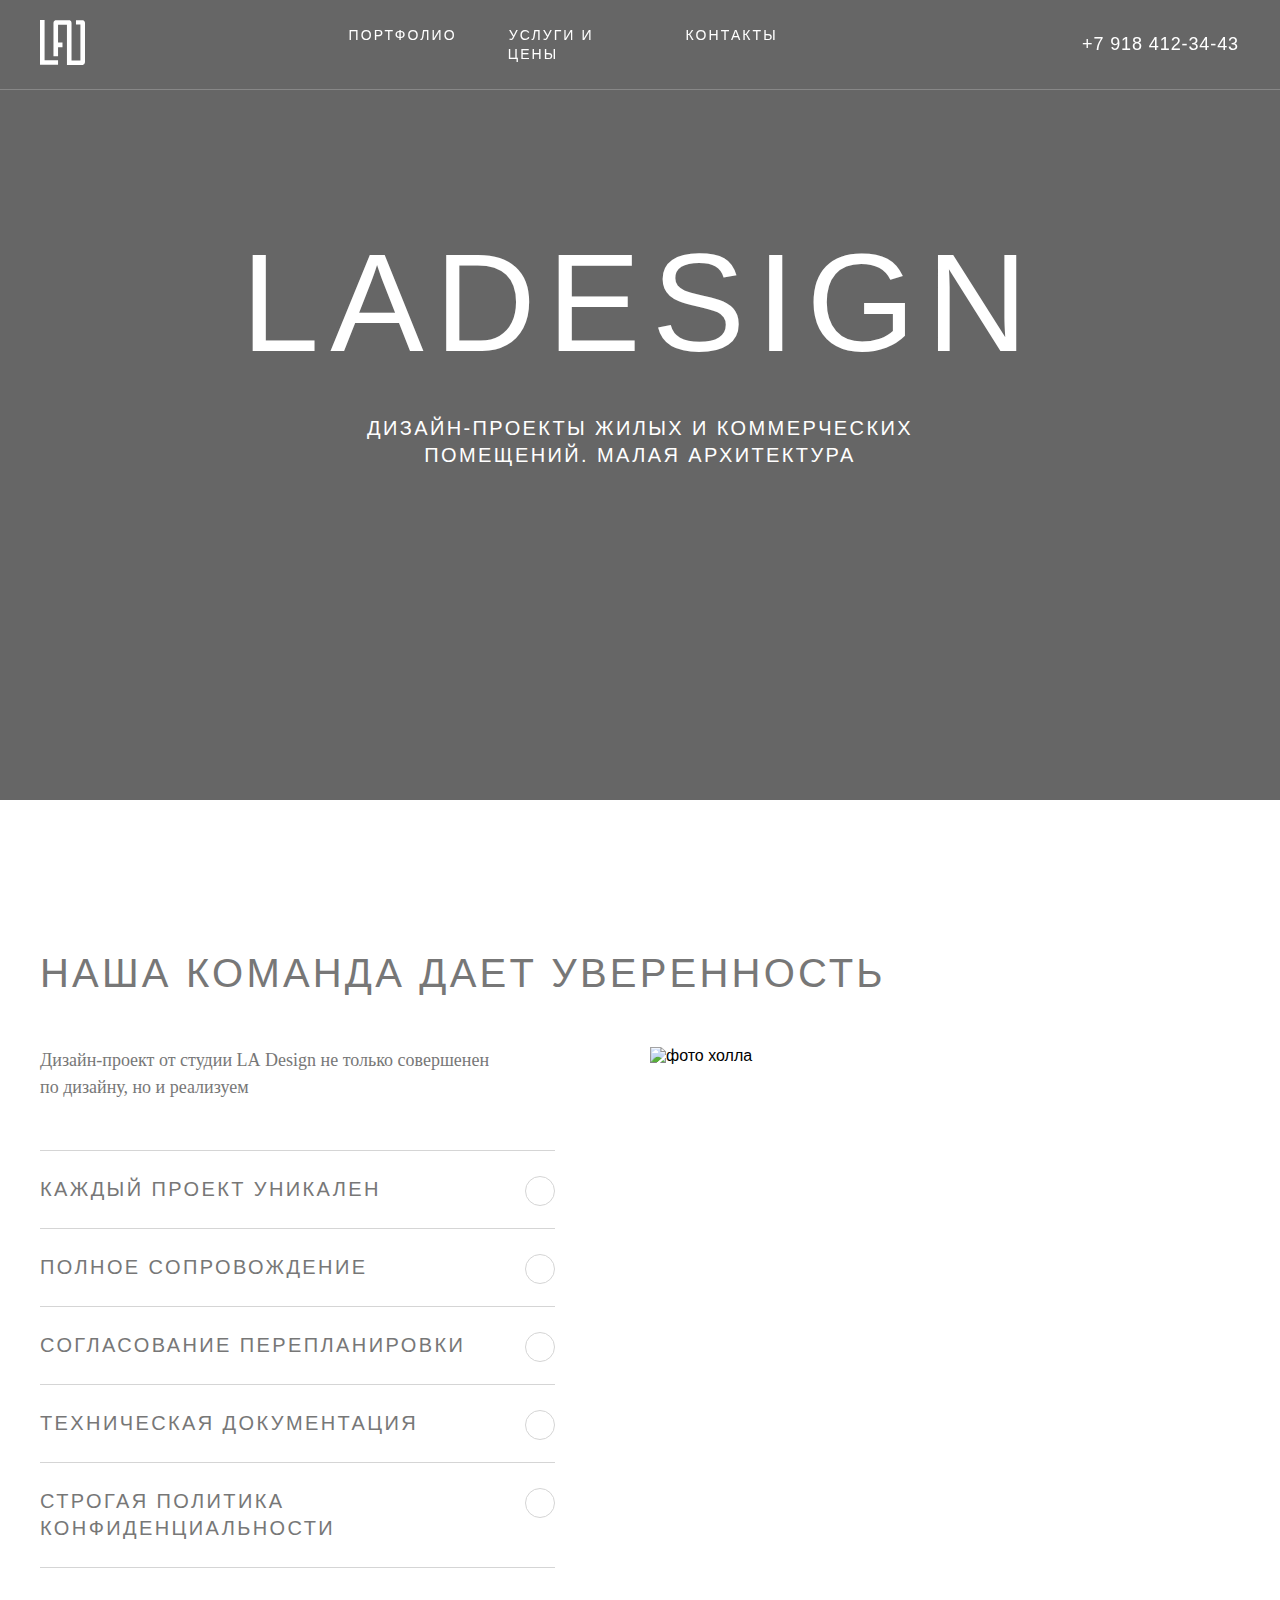
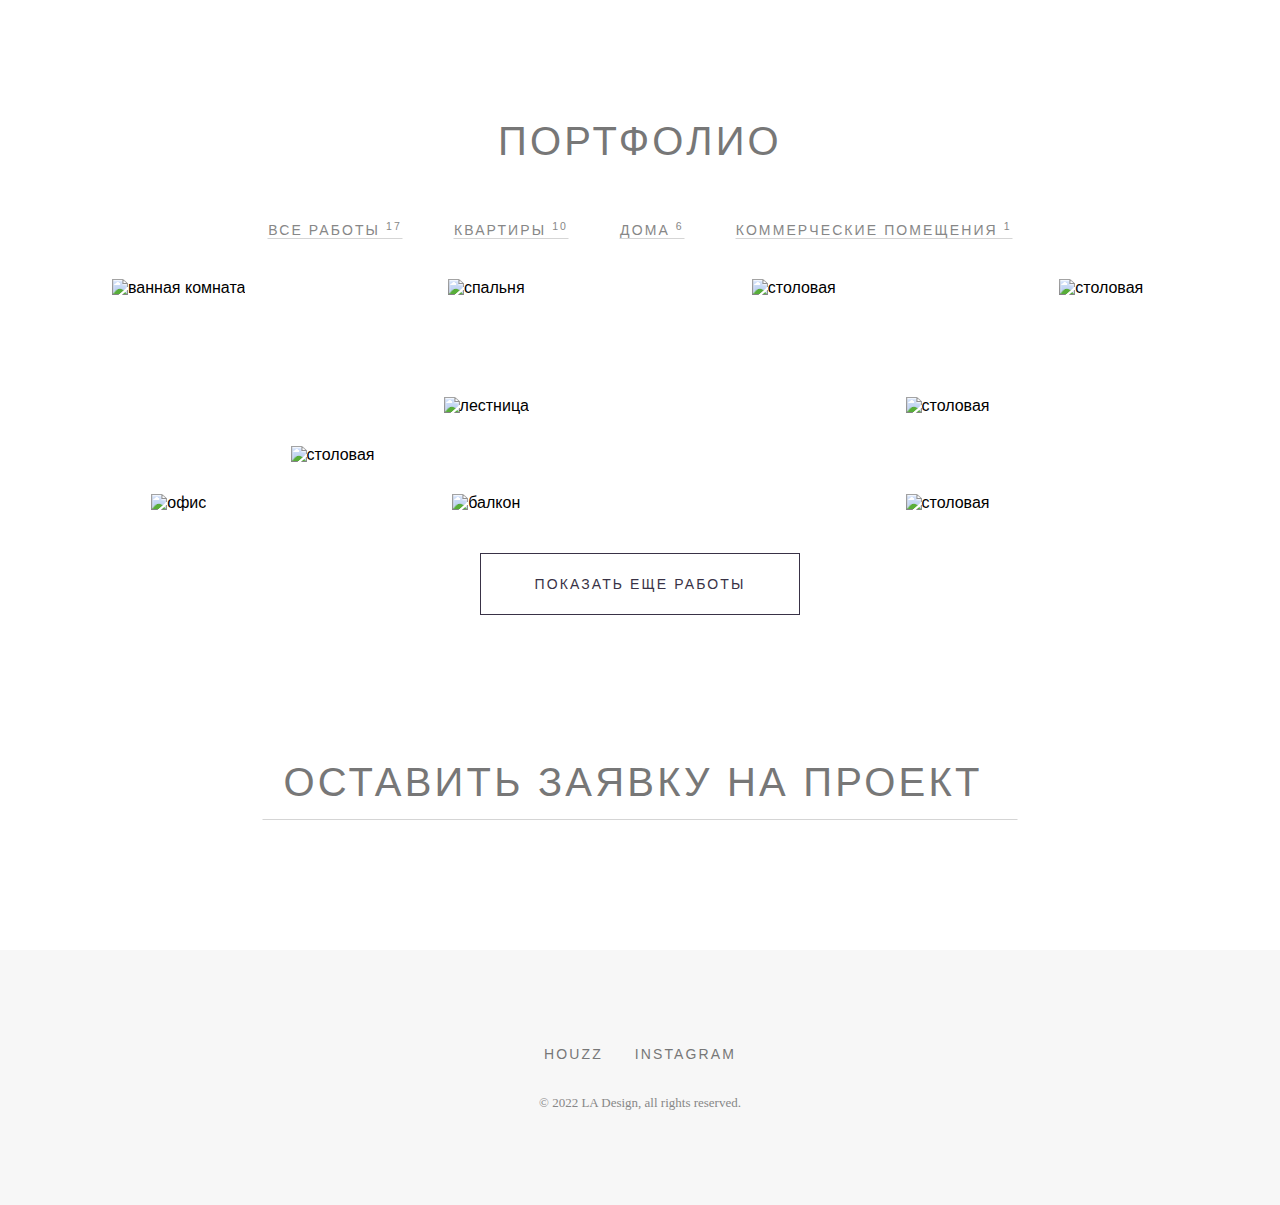
==== commit 989c8a51: "added page contacts" ====
--- a/index.html
+++ b/index.html
@@ -19,10 +19,10 @@
       <a class="btn__scroll" href="#"></a>
       <div class="header__logo">
         <a class="header__logo-link" href="#" tabindex="-1">
-          <img class="header__logo-img" src="images/logo_white.png" alt="Логотип компании">
+          <img class="header__logo-img" src="images/logo_white.svg" alt="Логотип компании">
         </a>
         <a class="header__logo-link logo-visible" href="#" tabindex="-1">
-          <img class="header__logo-img" src="images/logo_black.png" alt="логотип компании">
+          <img class="header__logo-img" src="images/logo_black.svg" alt="логотип компании">
         </a>
       </div>
       <div class="header__burger burger">
@@ -39,7 +39,7 @@
             <a class="nav__link" href="prices.html">услуги и цены</a>
           </li>
           <li class="nav__item">
-            <a class="nav__link" href="#contacts">контакты</a>
+            <a class="nav__link" href="contacts.html">контакты</a>
           </li>
         </ul>
       </nav>
--- a/styles/main.css
+++ b/styles/main.css
@@ -1 +1 @@
-/*! normalize.css v8.0.1 | MIT License | github.com/necolas/normalize.css */html{line-height:1.15;-webkit-text-size-adjust:100%}body{margin:0}details,main{display:block}h1{font-size:2em}hr{box-sizing:content-box;height:0;overflow:visible}code,kbd,pre,samp{font-family:monospace,monospace;font-size:1em}a{background-color:transparent;text-decoration:none}abbr[title]{border-bottom:none;text-decoration:underline;-webkit-text-decoration:underline dotted;text-decoration:underline dotted}b,strong{font-weight:bolder}small{font-size:80%}sub,sup{font-size:75%;line-height:0;position:relative;vertical-align:baseline}sub{bottom:-.25em}sup{top:-.5em}img{border-style:none}button,input,optgroup,select,textarea{font-family:inherit;font-size:100%;line-height:1.15;margin:0}button,input{overflow:visible}button,select{text-transform:none}[type=button],[type=reset],[type=submit],button{-webkit-appearance:button}[type=button]::-moz-focus-inner,[type=reset]::-moz-focus-inner,[type=submit]::-moz-focus-inner,button::-moz-focus-inner{border-style:none;padding:0}[type=button]:-moz-focusring,[type=reset]:-moz-focusring,[type=submit]:-moz-focusring,button:-moz-focusring{outline:ButtonText dotted 1px}fieldset{padding:.35em .75em .625em}legend{box-sizing:border-box;color:inherit;display:table;max-width:100%;padding:0;white-space:normal}progress{vertical-align:baseline}textarea{overflow:auto}[type=checkbox],[type=radio]{box-sizing:border-box;padding:0}[type=number]::-webkit-inner-spin-button,[type=number]::-webkit-outer-spin-button{height:auto}[type=search]{-webkit-appearance:textfield;outline-offset:-2px}[type=search]::-webkit-search-decoration{-webkit-appearance:none}::-webkit-file-upload-button{-webkit-appearance:button;font:inherit}summary{display:list-item}[hidden],template{display:none}@font-face{font-family:Roboto_condensed;src:url(../fonts/roboto-condensed.light-webfont.woff2) format("woff2"),url(../fonts/roboto-condensed.light-webfont.woff) format("woff");font-weight:300;font-style:normal}@font-face{font-family:Roboto_condensed;src:url(../fonts/roboto-condensed.regular-webfont.woff2) format("woff2"),url(../fonts/roboto-condensed.regular-webfont.woff) format("woff");font-weight:400;font-style:normal}@font-face{font-family:Roboto_condensed;src:url(../fonts/roboto-condensed.bold-webfont.woff2) format("woff2"),url(../fonts/roboto-condensed.bold-webfont.woff) format("woff");font-weight:700;font-style:normal}@font-face{font-family:Roboto;src:url(../fonts/roboto-light-webfont.woff2) format("woff2"),url(../fonts/roboto-light-webfont.woff) format("woff");font-weight:300;font-style:normal}@font-face{font-family:Roboto;src:url(../fonts/roboto-regular_allfont.ru-webfont.woff2) format("woff2"),url(../fonts/roboto-regular_allfont.ru-webfont.woff) format("woff");font-weight:400;font-style:normal}@font-face{font-family:Roboto;src:url(../fonts/roboto-bold-webfont.woff2) format("woff2"),url(../fonts/roboto-bold-webfont.woff) format("woff");font-weight:700;font-style:normal}html{box-sizing:border-box;font-family:Roboto_condensed,sans-serif}html body{margin:0 auto;overflow-y:auto}.portfolio__container .portfolio__list .portfolio__item .portfolio__hover .portfolio__hover-info,.portfolio__container .portfolio__list .portfolio__item .portfolio__hover .portfolio__hover-subtitle,.portfolio__modal .portfolio__modal-content .menu__close{transition:opacity .4s ease-in-out}.footer .footer__container .footer__list .footer__item .footer__link,.header__wrap .header__phone-hero,.nav__list .nav__link,.portfolio__container .portfolio__btns .btns-list__item .btns-list__btn{transition:border-color .4s ease-in-out,color .4s ease-in-out}.portfolio__container .portfolio__list .portfolio__item .portfolio__hover{transition:background-color .4s ease-in-out}.portfolio__container .portfolio__title,.price-hero__container .price-hero__title,.price-project__container .price-project__title,.team__container .team__title{margin-bottom:50px;font-weight:300;font-size:40px;line-height:47px;letter-spacing:.08em;text-transform:uppercase;color:#777}*,::after,::before{box-sizing:inherit;font-style:normal;outline:0}ul{margin:0;padding:0;list-style:none}h1,h2,h3,p{margin:0}button{cursor:pointer}.container{padding:60px 15px;margin:0 auto;max-width:1230px}.btn{display:inline-block;padding:13px 20px;font-weight:400;font-size:14px;line-height:16px;letter-spacing:.15em;text-transform:uppercase;color:#393246;border:1px solid #393246;background-color:#fff;cursor:pointer;transition:background-color .4s ease-in-out,color .4s ease-in-out,border .4s ease-in-out}.btn:hover{color:#fff;background-color:#393246}.btn:active{color:#fff;background-color:#4a415a}.btn-color,.btn.focus-visible{color:#fff;background-color:#393246}.btn-color.focus-visible,.btn-color:hover{background-color:#4a415a}.btn-color:active{background-color:#63557c}.stop-scrolling{height:100%;overflow-y:hidden}.header{position:fixed;top:0;left:0;right:0;background-color:transparent;border-bottom:1px solid #878787;z-index:3}.header.color-header{border-bottom:1px solid #d5d5d5;background-color:#fff}.header .header__container{display:grid;grid-auto-flow:column;grid-template-columns:repeat(auto-fit,minmax(115px,1fr));align-items:center;padding:20px 15px;gap:30px}.header .header__container .btn__scroll{display:none;padding:6px;width:30px;height:30px;font-size:20px;border:1px solid #d5d5d5;background-color:rgba(255,255,255,.5);-webkit-backdrop-filter:blur(5px);backdrop-filter:blur(5px);background-image:url(../images/icons/btn_scroll.svg);background-position:center;background-repeat:no-repeat;text-decoration:none;z-index:1000}.header .header__container .btn__scroll.focus-visible{border-color:#393246;background-color:rgba(57,50,70,.5)}.header .header__container .header__logo{grid-column:1/3}.header .header__container .header__logo .header__logo-link{display:inline-block;opacity:1;transition:display .4s ease-in-out,opacity .4s ease-in-out}.header .header__container .header__logo .logo-visible{display:none;opacity:0}.header .header__container .header__nav{grid-column:3/6}.header__burger{display:none}.header__logo-link .header__logo-img{width:45px;height:45px}.nav__list{display:flex}.nav__list .nav__item:not(:last-child){margin-right:50px}.nav__list .nav__link{grid-column:1/2;font-weight:400;font-size:14px;line-height:16px;text-align:center;letter-spacing:.15em;text-transform:uppercase;color:#fff;border:1px solid transparent}.nav__list .nav__link:hover{border-bottom:1px solid #fff}.nav__list .nav__link.focus-visible{border-color:#fff}.header__wrap{grid-column:6/9;text-align:end}.header__wrap .header__phone-hero{padding-left:35px;height:auto;font-weight:500;font-size:18px;line-height:21px;letter-spacing:.05em;text-transform:uppercase;color:#fff;border:1px solid transparent;background-image:url(../images/icons/icon_phon.svg);background-position:left;background-repeat:no-repeat;transition:background-image .4s ease-in-out}.header__wrap .header__phone-hero:hover{border-bottom:1px solid #fff;background-image:url(../images/icons/hover_phone_white.svg)}.header__wrap .header__phone-hero.focus-visible{border-color:#fff;background-image:url(../images/icons/hover_phone_white.svg)}.header.color-header .header__container{padding:20px 47px}.header.color-header .header__logo .header__logo-link{display:none;opacity:0}.header.color-header .header__logo .logo-visible{display:inline-block;opacity:1}.header.color-header .header__nav .nav__list .nav__link{color:#777}.header.color-header .header__nav .nav__list .nav__link:hover{color:#393246;border-bottom:1px solid #393246}.header.color-header .header__nav .nav__list .nav__link.focus-visible{border-color:#393246}.header.color-header .header__wrap .header__phone-hero{color:#777;background-image:url(../images/icons/icon_phon_dark.svg);transition:background-image .4s ease-in-out,color .4s ease-in-out}.header.color-header .header__wrap .header__phone-hero:hover{color:#393246;background-image:url(../images/icons/hover_icon_phon_dark.svg)}.header.color-header .header__wrap .header__phone-hero.focus-visible{color:#393246;border-color:#393246;background-image:url(../images/icons/hover_icon_phon_dark.svg)}.hero{height:100%;background:linear-gradient(45deg,rgba(0,0,0,.6) 100%,#fff 50%) center/cover no-repeat,url(../images/hero/hero.png) center/cover no-repeat}.hero__container{display:grid;grid-auto-flow:row;grid-template-columns:repeat(auto-fit,minmax(116px,1fr));grid-template-rows:repeat(auto-fit,minmax(120px,1fr));gap:20px;row-gap:30px;height:800px}.hero__container .hero__title{grid-column:3/9;grid-row:2/3;align-self:flex-end;font-weight:300;font-size:140px;line-height:164px;text-align:center;letter-spacing:.08em;text-transform:uppercase;color:#fff}.hero__container .hero__span{grid-column:4/8;grid-row:3/4;justify-self:center;max-width:635px;font-weight:300;font-size:20px;line-height:27px;text-align:center;letter-spacing:.12em;text-transform:uppercase;color:#fff}.team__container{padding-top:150px;padding-bottom:75px}.team__container .team__wrap{display:grid;grid-auto-flow:column;grid-template-columns:repeat(auto-fit,minmax(250px,1fr));justify-content:space-between;gap:20px}.team__container .team__box{grid-column:1/3;max-width:515px}.team__container .team__box .team__text{margin-bottom:50px;font-family:Roboto;font-weight:300;font-size:18px;line-height:27px;color:#777}.team__container .team__box .team__list .team__item{position:relative;margin-top:-1px;padding:25px 0;border-top:1px solid transparent;border-bottom:1px solid #d5d5d5}.team__container .team__box .team__list .team__item:first-child{border-top:1px solid #d5d5d5}.team__container .team__box .team__list .team__item .team__btn{margin:0;padding:0;width:100%;font-weight:300;font-size:20px;line-height:27px;letter-spacing:.12em;text-transform:uppercase;color:#777;border:none;background-color:#fff;text-align:left}.team__container .team__box .team__list .team__item .team__btn.show{margin-bottom:12px}.team__container .team__box .team__list .team__item .team__btn.show::after{transform:rotate(-90deg)}.team__container .team__box .team__list .team__item .team__btn::before{content:"";position:absolute;top:0;left:0;width:100%;height:100%;cursor:pointer}.team__container .team__box .team__list .team__item .team__btn::after{content:"";position:absolute;top:25px;right:0;width:30px;height:30px;border-radius:50%;border:1px solid #d5d5d5;background-image:url(../images/icons/left_right_down.svg);background-position:right 8px center;background-repeat:no-repeat;transition:border-color .4s ease-in-out,transform .4s ease-in-out}.team__container .team__box .team__list .team__item .team__btn.focus-visible{color:#393246}.team__container .team__box .team__list .team__item .team__btn.focus-visible::after{border-color:#393246}.team__container .team__box .team__list .team__item:hover{cursor:pointer}.team__container .team__box .team__list .team__item:hover .team__btn{color:#393246}.team__container .team__box .team__list .team__item:hover .team__btn::after{border-color:#393246}.team__container .team__box .team__list .team__item .team__content .team__content-text{display:none;font-family:Roboto;font-weight:300;font-size:16px;line-height:24px;color:#777}.team__container .team__box .team__list .team__item .team__content.show .team__content-text{display:block}.team__container .team__img{grid-column:3/5;justify-self:flex-end;width:100%}.portfolio__container{padding-top:75px;padding-bottom:130px;text-align:center}.portfolio__container .portfolio__title{margin-bottom:56px}.portfolio__container .portfolio__btns{display:grid;grid-auto-flow:column;justify-content:center;-moz-column-gap:50px;column-gap:50px;margin-bottom:40px}.portfolio__container .portfolio__btns .btns-list__item .btns-list__btn{padding:0;font-weight:400;font-size:14px;line-height:16px;text-align:center;letter-spacing:.15em;text-transform:uppercase;color:#878787;background:0 0;border:1px solid transparent;border-bottom:1px solid #d5d5d5}.portfolio__container .portfolio__btns .btns-list__item .btns-list__btn:hover{border-bottom:1.5px solid #000}.portfolio__container .portfolio__btns .btns-list__item .btns-list__btn.focus-visible{border-color:#393246}.portfolio__container .portfolio__list{display:grid;grid-auto-flow:column;grid-template-columns:repeat(auto-fit,minmax(80px,1fr));grid-template-rows:repeat(auto-fit,minmax(88px,1fr));gap:30px;margin-bottom:40px}.portfolio__container .portfolio__list .portfolio__item{position:relative}.portfolio__container .portfolio__list .portfolio__item .portfolio__img{width:100%;height:100%;-o-object-fit:cover;object-fit:cover}.portfolio__container .portfolio__list .portfolio__item .portfolio__hover{position:absolute;top:0;right:0;bottom:0;left:0;display:flex;flex-direction:column;justify-content:center;background-color:rgba(0,0,0,0)}.portfolio__container .portfolio__list .portfolio__item .portfolio__hover .portfolio__hover-subtitle{display:block;margin-bottom:10px;font-weight:300;font-size:20px;line-height:27px;letter-spacing:.12em;text-transform:uppercase;color:#fff;opacity:0}.portfolio__container .portfolio__list .portfolio__item .portfolio__hover .portfolio__hover-info{display:inline-block;font-family:Roboto;font-weight:300;font-size:18px;line-height:27px;color:#fff;opacity:0}.portfolio__container .portfolio__list .portfolio__item:hover .portfolio__hover{background-color:rgba(0,0,0,.6)}.portfolio__container .portfolio__list .portfolio__item:hover .portfolio__hover .portfolio__hover-info,.portfolio__container .portfolio__list .portfolio__item:hover .portfolio__hover .portfolio__hover-subtitle{opacity:1}.portfolio__container .portfolio__list .item1{grid-column:1/3;grid-row:1/3}.portfolio__container .portfolio__list .item2{grid-column:3/5;grid-row:1/2}.portfolio__container .portfolio__list .item3{grid-column:5/7;grid-row:1/2}.portfolio__container .portfolio__list .item4{grid-column:7/9;grid-row:1/2}.portfolio__container .portfolio__list .item5{grid-column:3/5;grid-row:2/3}.portfolio__container .portfolio__list .item6{grid-column:5/9;grid-row:2/4}.portfolio__container .portfolio__list .item7{grid-column:1/5;grid-row:3/4}.portfolio__container .portfolio__list .item8{grid-column:1/3;grid-row:4/5}.portfolio__container .portfolio__list .item9{grid-column:3/5;grid-row:4/5}.portfolio__container .portfolio__list .item10{grid-column:5/9;grid-row:4/5}.portfolio__container .portfolio__list .item11{grid-column:1/3;grid-row:5/7}.portfolio__container .portfolio__list .item12{grid-column:3/5;grid-row:5/6}.portfolio__container .portfolio__list .item13{grid-column:5/7;grid-row:5/6}.portfolio__container .portfolio__list .item14{grid-column:7/9;grid-row:5/6}.portfolio__container .portfolio__list .item15{grid-column:3/5;grid-row:6/7}.portfolio__container .portfolio__list .item16{grid-column:5/9;grid-row:6/8}.portfolio__container .portfolio__list .item17{grid-column:1/5;grid-row:7/8}.portfolio__container .portfolio__btn{margin-bottom:130px;padding:22px 54px}.portfolio__application .portfolio__btn-applic{padding-right:34px;height:auto;font-weight:300;font-size:40px;line-height:47px;letter-spacing:.08em;text-transform:uppercase;color:#777;border:1px solid transparent;border-bottom:1px solid #d5d5d5;background-image:url(../images/icons/arrow-up-right.svg);background-position:right 2px top 16px;background-repeat:no-repeat;transition:color .4s ease-in-out,background-image .4s ease-in-out,background-color .4s ease-in-out,border-bottom .4s ease-in-out,border .4s ease-in-out}.portfolio__application .portfolio__btn-applic:hover{color:#393246;border-bottom:2px solid #393246;background-color:#fff;background-image:url(../images/icons/hover_arrow-up-right.svg)}.portfolio__application .portfolio__btn-applic.focus-visible{color:#393246;border:2px solid #393246;background-color:#fff;background-image:url(../images/icons/hover_arrow-up-right.svg)}.portfolio__modal{position:absolute;top:-1000px;right:0;bottom:0;left:0;display:flex;overflow-y:scroll;background:rgba(0,0,0,.6);visibility:hidden;z-index:1000;opacity:0;transition:visibility .4s ease-in-out,left .4s ease-in-out,opacity .4s ease-in-out}.portfolio__modal .portfolio__modal-content{position:relative;margin:auto;padding:50px;max-width:800px;background:#fff}.portfolio__modal .portfolio__modal-content .menu__close{position:absolute;top:-35px;right:15px;width:25px;height:29px;opacity:.6;border:1px solid transparent;cursor:pointer}.portfolio__modal .portfolio__modal-content .menu__close:hover{opacity:1}.portfolio__modal .portfolio__modal-content .menu__close.focus-visible{border-color:#f7f7f7;opacity:1}.portfolio__modal .portfolio__modal-content .menu__close .menu__close-span{display:inline-block;width:20px;height:2px;background-color:#fff}.portfolio__modal .portfolio__modal-content .menu__close .close1{transform:rotate(-45deg)}.portfolio__modal .portfolio__modal-content .menu__close .close2{transform:rotate(45deg) translate(-13px,-13px)}.portfolio__modal .portfolio__modal-content .portfolio__modal-title{margin-bottom:40px;font-weight:300;font-size:30px;line-height:45px;letter-spacing:.08em;text-transform:uppercase;color:#777}.portfolio__modal .portfolio__modal-content .portfolio__modal-wrap{display:flex;justify-content:space-between;margin-bottom:40px}.portfolio__modal .portfolio__modal-content .portfolio__modal-wrap .portfolio__modal-input{padding-bottom:10px;border:1px solid transparent;border-bottom:1px solid #777;max-width:335px;width:100%}.portfolio__modal .portfolio__modal-content .portfolio__modal-wrap .portfolio__modal-input::-moz-placeholder{font-family:Roboto;font-weight:400;font-size:16px;line-height:19px;color:#adadad}.portfolio__modal .portfolio__modal-content .portfolio__modal-wrap .portfolio__modal-input:-ms-input-placeholder{font-family:Roboto;font-weight:400;font-size:16px;line-height:19px;color:#adadad}.portfolio__modal .portfolio__modal-content .portfolio__modal-wrap .portfolio__modal-input::placeholder{font-family:Roboto;font-weight:400;font-size:16px;line-height:19px;color:#adadad}.portfolio__modal .portfolio__modal-content .portfolio__modal-box{display:flex}.portfolio__modal .portfolio__modal-content .portfolio__modal-box .portfolio__modal-btn{display:block;margin-right:34px;padding:22px 83px 22px 57px;font-weight:400;font-size:14px;line-height:16px;letter-spacing:.15em;text-transform:uppercase;background-image:url(../images/icons/white_arrow-up-right.svg);background-position:right 57px center;background-repeat:no-repeat}.portfolio__modal .portfolio__modal-content .portfolio__modal-box .portfolio__modal-link,.portfolio__modal .portfolio__modal-content .portfolio__modal-box .portfolio__modal-span{align-self:center;max-width:309px;font-family:Roboto;font-weight:400;font-size:13px;line-height:15px;color:#878787;text-align:left}.portfolio__modal .portfolio__modal-content .portfolio__modal-box .portfolio__modal-link .portfolio__modal-link,.portfolio__modal .portfolio__modal-content .portfolio__modal-box .portfolio__modal-span .portfolio__modal-link{color:#878787;border-bottom:1px solid #878787;transition:border-color .4s ease-in-out,color .4s ease-in-out}.portfolio__modal .portfolio__modal-content .portfolio__modal-box .portfolio__modal-link .portfolio__modal-link.focus-visible,.portfolio__modal .portfolio__modal-content .portfolio__modal-box .portfolio__modal-link .portfolio__modal-link:hover,.portfolio__modal .portfolio__modal-content .portfolio__modal-box .portfolio__modal-span .portfolio__modal-link.focus-visible,.portfolio__modal .portfolio__modal-content .portfolio__modal-box .portfolio__modal-span .portfolio__modal-link:hover{color:#393246;border-color:#393246}.modal_active{position:fixed;top:0;visibility:visible;opacity:1;transition:visibility .4s ease-in-out,left .4s ease-in-out,opacity .4s ease-in-out}.footer{background-color:#f7f7f7}.footer .footer__container{padding-top:95px;padding-bottom:94px;text-align:center}.footer .footer__container .footer__list{display:grid;grid-auto-flow:column;justify-content:center;margin-bottom:30px}.footer .footer__container .footer__list .footer__item:first-child{margin-right:30px}.footer .footer__container .footer__list .footer__item .footer__link{font-weight:400;font-size:14px;line-height:16px;letter-spacing:.15em;text-transform:uppercase;color:#777;border:1px solid transparent}.footer .footer__container .footer__list .footer__item .footer__link:hover{color:#393246;border-bottom:1px solid #393246}.footer .footer__container .footer__list .footer__item .footer__link.focus-visible{color:#393246;border-color:#393246}.footer .footer__container .footer__text{font-family:Roboto;font-weight:300;font-size:13px;line-height:15px;color:#878787}.nav__link.active{color:#393246;border-bottom:1px solid #393246}.header.portfolio-header .header__container{padding:30px 15px}.header.portfolio-header .header__container .header__nav{grid-column:3/7;justify-self:center}.header.portfolio-header .header__container .header__wrap{grid-column:7/9}.portfolio-hero .portfolio__container{padding-top:205px}.price-hero__container{padding-top:205px;padding-bottom:75px}.price-hero__container .price-hero__title{margin-bottom:100px;text-align:center}.price-hero__container .price-hero__wrap{display:flex;justify-content:space-between}.price-hero__container .price-hero__wrap .price-hero__subtitle{max-width:380px;font-weight:300;font-size:30px;line-height:45px;letter-spacing:.08em;text-transform:uppercase;color:#777}.price-hero__container .price-hero__wrap .price-hero__list{max-width:700px}.price-hero__container .price-hero__wrap .price-hero__list .price-hero__item{position:relative}.price-hero__container .price-hero__wrap .price-hero__list .price-hero__item::after{content:"";position:absolute;bottom:-25px;width:100%;height:1px;background-color:#d5d5d5}.price-hero__container .price-hero__wrap .price-hero__list .price-hero__item .price-hero__item-title{display:block;margin-bottom:12px;font-weight:300;font-size:20px;line-height:27px;letter-spacing:.12em;text-transform:uppercase;color:#777}.price-hero__container .price-hero__wrap .price-hero__list .price-hero__item .price-hero__text{font-family:Roboto;font-weight:300;font-size:16px;line-height:24px;color:#777}.price-hero__container .price-hero__wrap .price-hero__list .price-hero__item:not(:last-child){margin-bottom:50px}.price-dev .price-dev__container{padding-top:75px;text-align:center}.price-dev .price-dev__container .price-dev__title{margin:0 auto 50px;max-width:400px;font-weight:300;font-size:30px;line-height:45px;text-align:center;letter-spacing:.08em;text-transform:uppercase;color:#777}.price-dev .price-dev__container .price-dev__list{display:flex;justify-content:space-between;margin-bottom:50px}.price-dev .price-dev__container .price-dev__list .price-dev__item{max-width:380px;width:100%;height:100%}.price-dev .price-dev__container .price-dev__list .price-dev__item:not(:nth-child(2)){padding-top:8px}.price-dev .price-dev__container .price-dev__list .price-dev__item .price-dev__visible{padding:33px 15px 30px;text-align:center;border:1px solid #d5d5d5}.price-dev .price-dev__container .price-dev__list .price-dev__item .price-dev__visible .price-dev__subtitle{margin-bottom:15px;font-weight:400;font-size:30px;line-height:35px;text-align:center;letter-spacing:.08em;text-transform:uppercase;color:#777}.price-dev .price-dev__container .price-dev__list .price-dev__item .price-dev__visible .price-dev__price{font-weight:400;font-size:25px;line-height:29px;text-align:center;letter-spacing:.08em;text-transform:uppercase;color:#878787}.price-dev .price-dev__container .price-dev__list .price-dev__item .price-dev__content{visibility:hidden;height:0;min-height:0;transition:height .5s ease-in-out}.price-dev .price-dev__container .price-dev__list .price-dev__item .price-dev__content .dev-content__list{padding:30px;height:0;opacity:0;text-align:left;transition:opacity .6s linear,height .7s ease-in-out,visibility .7s ease-in-out}.price-dev .price-dev__container .price-dev__list .price-dev__item .price-dev__content .dev-content__list .dev-content__item{font-family:Roboto;font-weight:300;font-size:16px;line-height:24px;color:#777}.price-dev .price-dev__container .price-dev__list .price-dev__item .price-dev__content .dev-content__list .dev-content__item:not(:last-child){margin-bottom:15px}.price-dev .price-dev__container .price-dev__list .price-dev__item .price-dev__content.active{visibility:visible;margin-top:-1px;height:469px;border:1px solid #d5d5d5}.price-dev .price-dev__container .price-dev__list .price-dev__item .price-dev__content.active:nth-child(2){margin-top:0}.price-dev .price-dev__container .price-dev__list .price-dev__item .price-dev__content.active .dev-content__list{opacity:1;height:469px}.price-dev .price-dev__container .price-dev__list .price-dev__item:nth-child(2) .price-dev__visible{margin:0;padding-top:22px;padding-bottom:33px;border:2px solid #393246}.price-dev .price-dev__container .price-dev__list .price-dev__item:nth-child(2) .price-dev__visible .price-dev__legend{padding-left:5px;padding-right:5px;font-weight:400;font-size:14px;line-height:16px;text-align:center;letter-spacing:.15em;text-transform:uppercase;color:#777}.price-dev .price-dev__container .price-dev__list .price-dev__item .price-dev__btn{padding:22px 57px;width:100%;box-sizing:border-box;border:1px solid #393246;background-color:#fff;background-image:url(../images/icons/arrow-up-right.svg);background-position:right 139px center;background-repeat:no-repeat;background-size:16px;transition:color .4s ease-in-out,background-color .4s ease-in-out,background-image .4s ease-in-out}.price-dev .price-dev__container .price-dev__list .price-dev__item .price-dev__btn.focus-visible,.price-dev .price-dev__container .price-dev__list .price-dev__item .price-dev__btn:hover{color:#fff;background-color:#393246;background-image:url(../images/icons/white_arrow-up-right.svg)}.price-dev .price-dev__container .price-dev__list .price-dev__item .price-dev__btn:active{color:#fff;background-color:#4a415a;background-image:url(../images/icons/white_arrow-up-right.svg)}.price-dev .price-dev__container .price-dev__list .price-dev__item:nth-child(2) .price-dev__btn{color:#fff;background-color:#393246;background-image:url(../images/icons/white_arrow-up-right.svg)}.price-dev .price-dev__container .price-dev__list .price-dev__item:nth-child(2) .price-dev__btn.focus-visible,.price-dev .price-dev__container .price-dev__list .price-dev__item:nth-child(2) .price-dev__btn:hover{background-color:#4a415a}.price-dev .price-dev__container .price-dev__list .price-dev__item:nth-child(2) .price-dev__btn:active{background-color:#63557c}.price-dev .price-dev__container .price-dev__btn-more{position:relative;padding:7px 40px 7px 0;font-weight:400;font-size:14px;line-height:16px;text-align:center;letter-spacing:.15em;text-transform:uppercase;color:#777;border:none;background:0 0;transition:color .4s ease-in-out,transform .4s ease-in-out}.price-dev .price-dev__container .price-dev__btn-more::before{content:"";position:absolute;top:0;left:0;width:100%;height:100%}.price-dev .price-dev__container .price-dev__btn-more::after{content:"";position:absolute;top:0;right:0;width:30px;height:30px;border-radius:50%;border:1px solid #d5d5d5;background-image:url(../images/icons/arrow_down_gray.svg);background-position:right 50% top 50%;background-repeat:no-repeat;background-size:7px 15px;transition:border-color .4s ease-in-out}.price-dev .price-dev__container .price-dev__btn-more.active{color:#393246}.price-dev .price-dev__container .price-dev__btn-more.active::after{transform:rotate(180deg)}.price-dev .price-dev__container .price-dev__btn-more.focus-visible,.price-dev .price-dev__container .price-dev__btn-more:hover{color:#393246}.price-dev .price-dev__container .price-dev__btn-more.focus-visible::after,.price-dev .price-dev__container .price-dev__btn-more:hover::after{border-color:#393246}.price-dev .price-dev__container .price-dev__btn-media{display:none;padding:22px;width:100%;border:1px solid #393246}.price-dev .price-dev__container .price-dev__btn-media::after{top:15px;right:27%;left:67%}.price-project__container{padding-top:75px;padding-bottom:130px;text-align:center}.price-project__container .price-project__swiper{margin-bottom:130px}.price-project__container .price-project__swiper .swiper-wrapper{margin-bottom:40px}.price-project__container .price-project__swiper .swiper-wrapper .swiper-slide .price-project__img{max-height:270px}.price-project__container .price-project__swiper .swiper-button-next::after,.price-project__container .price-project__swiper .swiper-button-prev::after{content:""}.price-project__container .price-project__swiper .swiper-button-prev{top:43%;left:30px;width:40px;height:40px;border-radius:50px;border:1px solid #fff;background-color:rgba(255,255,255,.05);background-image:url(../images/icons/arrow_right_white.svg);background-position:center;background-repeat:no-repeat;transform:rotate(180deg);-webkit-backdrop-filter:blur(5px);backdrop-filter:blur(5px);transition:background-color .4s ease-in-out,background-color .4s ease-in-out}.price-project__container .price-project__swiper .swiper-button-prev.focus-visible,.price-project__container .price-project__swiper .swiper-button-prev:hover{background-color:rgba(255,255,255,.2);border:2px solid #fff}.price-project__container .price-project__swiper .swiper-button-next{top:43%;right:30px;width:40px;height:40px;border-radius:50px;border:1px solid #fff;background-color:rgba(255,255,255,.05);background-image:url(../images/icons/arrow_right_white.svg);background-position:center;background-repeat:no-repeat;-webkit-backdrop-filter:blur(5px);backdrop-filter:blur(5px);transition:background-image .4s ease-in-out,background-color .4s ease-in-out}.price-project__container .price-project__swiper .swiper-button-next.focus-visible,.price-project__container .price-project__swiper .swiper-button-next:hover{background-color:rgba(255,255,255,.2);border:2px solid #fff}.price-project__container .price-project__swiper .swiper-pagination{display:flex;justify-content:center;align-items:center}.price-project__container .price-project__swiper .swiper-pagination-bullet{margin:0;width:158px;height:1px;border:none;border-radius:0;background-color:#d5d5d5;transition:height .4s ease-in-out,background-color .4s ease-in-out}.price-project__container .price-project__swiper .swiper-pagination-bullet-active{height:3px;background-color:#393246}@media (max-width:1225px){.container{padding-left:47px;padding-right:47px}.header .header__container{grid-template-columns:repeat(auto-fit,minmax(96px,1fr));gap:20px;padding-left:47px;padding-right:47px}.header .header__container .header__nav{grid-column:3/7}.header .header__container .header__wrap{grid-column:7/9}.hero__container{grid-template-columns:repeat(auto-fit,minmax(100px,1fr));padding-top:90px;height:600px}.team__container .team__wrap{grid-template-columns:repeat(auto-fit,minmax(230px,1fr))}.team__container .team__box{max-width:440px}.price-hero__container .price-hero__wrap .price-hero__list{width:55%}.price-dev .price-dev__container .price-dev__list .price-dev__item .price-dev__content.active,.price-dev .price-dev__container .price-dev__list .price-dev__item .price-dev__content.active .dev-content__list{height:500px}.price-dev .price-dev__container .price-dev__list .price-dev__item .price-dev__btn{background-position:right 34% center}}@media (max-width:1023px){.container{padding:60px 45px}.header .header__container{position:relative;grid-template-columns:repeat(auto-fit,minmax(88px,1fr));padding:31px 45px 29px}.header .header__container .header__logo{grid-column:1/2;order:1;z-index:10;transition:display .4s ease-in-out,opacity .4s ease-in-out}.header .header__container .header__nav{position:absolute;top:-1000px;left:0;grid-column:auto;padding:12px 27px;width:100%;height:600px;background:rgba(0,0,0,.96);transition:height .7s ease-in-out,background-color .7s ease-in-out,top .7s ease-in-out}.header .header__container .header__nav .nav__list{display:grid;grid-auto-flow:row;position:absolute;top:-1000px;left:-100%;right:0;visibility:hidden;text-align:center;transition:top .7s ease-in-out,left .7s ease-in-out,visibility .4s ease-in-out}.header .header__container .header__nav .nav__list .nav__item:not(:last-child){margin-right:0;margin-bottom:19px}.header .header__container .header__nav.active{top:0;left:0}.header .header__container .header__nav.active .nav__list{top:42%;left:0;right:0;text-align:center;visibility:visible;z-index:10}.header .header__container .header__nav.active .nav__list .nav__link.focus-visible{border-color:#fff}.header .header__container .header__burger{position:relative;display:block;justify-self:flex-end;grid-column:6/7;order:3;z-index:10}.header .header__container .header__burger .burger__span{position:relative;display:block;width:40px;height:3px;background-color:#fff;transition:transform .4s ease-in-out;transition:background-color .4s ease-in-out,transform .4s ease-in-out}.header .header__container .header__burger .burger__span:not(:last-child){margin-bottom:7px}.header .header__container .header__burger .menu3{position:relative}.header .header__container .header__burger .menu3::after{content:"";position:absolute;top:-26px;right:-4px;bottom:-5px;left:-4px;border:1px solid transparent}.header .header__container .header__burger .menu3.focus-visible::after{border-color:#f7f7f7}.header .header__container .header__burger.active .menu1{width:26px;margin-bottom:0;transform:rotate(-45deg) translate(-12px,-1px)}.header .header__container .header__burger.active .menu2{transform:scale(0)}.header .header__container .header__burger.active .menu3{width:26px;margin-bottom:0;transform:rotate(45deg) translate(-10px,3px);z-index:100}.header .header__container .header__burger.active .menu3.focus-visible::after{top:-16px;right:-2px;bottom:-15px;left:-2px;border-color:#fff;transform:rotate(45deg);z-index:100}.header .header__container .header__wrap{grid-column:2/6;order:2;z-index:10}.header.color-header .header__burger .burger__span{background-color:#777;z-index:100}.header.color-header .header__burger .menu3.focus-visible::after{border-color:#393246}.header.color-header.active .header__container .header__logo .header__logo-link:first-child{display:inline-block;opacity:1}.header.color-header.active .header__container .header__logo .logo-visible{display:none;opacity:0}.header.color-header.active .header__container .header__nav.active .nav__list .nav__link{color:#fff}.header.color-header.active .header__container .header__wrap .header__phone-hero{color:#fff;background-image:url(../images/icons/icon_phon.svg)}.header.color-header.active .header__container .header__wrap .header__phone-hero.focus-visible{border-color:#fff}.header.color-header.active .header__container .header__burger.active .burger__span{background-color:#fff}.header.color-header.active .header__container .header__burger.active .burger__span.focus-visible::before{border-color:#fff}.hero__container .hero__span,.hero__container .hero__title{grid-column:1/7}.team__container{padding-top:70px;padding-bottom:35px}.team__container .team__wrap{grid-template-columns:repeat(auto-fit,minmax(100px,1fr));row-gap:50px}.team__container .team__wrap .team__box{grid-column:1/7;max-width:100%}.team__container .team__img{grid-column:1/7;grid-row:2/3}.portfolio__container{padding-top:35px}.portfolio__container .portfolio__list{grid-template-columns:repeat(auto-fit,minmax(80px,1fr))}.portfolio__container .portfolio__list .item1{grid-column:1/4;grid-row:1/3}.portfolio__container .portfolio__list .item2{grid-column:4/7;grid-row:1/2}.portfolio__container .portfolio__list .item3{grid-column:4/7;grid-row:2/3}.portfolio__container .portfolio__list .item4{grid-column:1/4;grid-row:3/4}.portfolio__container .portfolio__list .item5{grid-column:4/7;grid-row:3/4}.portfolio__container .portfolio__list .item6{grid-column:1/7;grid-row:5/7}.portfolio__container .portfolio__list .item7{grid-column:1/7;grid-row:4/5}.portfolio__container .portfolio__list .item8{grid-column:1/4;grid-row:7/8}.portfolio__container .portfolio__list .item9{grid-column:4/7;grid-row:7/8}.portfolio__container .portfolio__list .item10{grid-column:1/7;grid-row:8/9}.portfolio__container .portfolio__list .item11{grid-column:1/4;grid-row:9/11}.portfolio__container .portfolio__list .item12{grid-column:4/7;grid-row:9/10}.portfolio__container .portfolio__list .item13{grid-column:4/7;grid-row:10/11}.portfolio__container .portfolio__list .item14{grid-column:1/4;grid-row:11/12}.portfolio__container .portfolio__list .item15{grid-column:4/7;grid-row:11/12}.portfolio__container .portfolio__list .item16{grid-column:1/7;grid-row:13/15}.portfolio__container .portfolio__list .item17{grid-column:1/7;grid-row:12/13}.portfolio__modal .portfolio__modal-content{max-width:600px}.portfolio__modal .portfolio__modal-content .menu__close{right:4px;width:30px}.portfolio__modal .portfolio__modal-content .portfolio__modal-title{text-align:left}.portfolio__modal .portfolio__modal-content .portfolio__modal-wrap .portfolio__modal-input{max-width:235px}.header.portfolio-header .header__container{padding:30px 45px;grid-template-columns:repeat(auto-fit,minmax(88px,1fr))}.header.portfolio-header .header__container .header__wrap{grid-column:3/4}.header.portfolio-header .header__container .header__burger{grid-column:4/5}.header.portfolio-header .header__container .header__burger .burger__span{background-color:#393246}.header.portfolio-header .header__container .header__nav{grid-column:auto}.price-hero__container{padding-top:175px}.price-hero__container .price-hero__title{margin-bottom:70px}.price-hero__container .price-hero__wrap{display:unset}.price-hero__container .price-hero__wrap .price-hero__subtitle{margin-bottom:30px;max-width:100%}.price-hero__container .price-hero__wrap .price-hero__list{max-width:100%;width:100%}.price-dev .price-dev__container{padding-bottom:35px}.price-dev .price-dev__container .price-dev__title{margin-bottom:30px}.price-dev .price-dev__container .price-dev__list{flex-direction:column}.price-dev .price-dev__container .price-dev__list .price-dev__item{max-width:100%}.price-dev .price-dev__container .price-dev__list .price-dev__item .price-dev__content .dev-content__list{transition:opacity .1s linear,height .1s linear,visibility .1s linear}.price-dev .price-dev__container .price-dev__list .price-dev__item .price-dev__content.active,.price-dev .price-dev__container .price-dev__list .price-dev__item .price-dev__content.active .dev-content__list{height:auto}.price-dev .price-dev__container .price-dev__list .price-dev__item .price-dev__btn{display:none;color:#fff;background-color:#393246;background-image:url(../images/icons/white_arrow-up-right.svg)}.price-dev .price-dev__container .price-dev__list .price-dev__item .price-dev__btn.active{display:block}.price-dev .price-dev__container .price-dev__list .price-dev__item:not(:last-child){margin-bottom:30px}.price-dev .price-dev__container .price-dev__btn-more{display:none}.price-dev .price-dev__container .price-dev__btn-media{display:inline-block;margin-top:-1px}.price-project__container{padding-top:35px;padding-bottom:100px}.price-project__container .price-project__swiper{margin-bottom:100px}.price-project__container .price-project__swiper .swiper-wrapper{margin-bottom:30px}.price-project__container .price-project__swiper .swiper-wrapper .swiper-slide .price-project__img{width:100%;max-height:324px;height:324px}.price-project__container .price-project__swiper .swiper-button-next,.price-project__container .price-project__swiper .swiper-button-prev{display:none}}@media (max-width:767px){.container{padding-left:15px;padding-right:14px}.header .header__container{display:flex;justify-content:space-between;padding:20px 15px}.header .header__container .header__nav.active{left:0}.header.color-header .header__container{padding-left:15px;padding-right:15px}.header__wrap .header__phone-hero{font-size:16px;line-height:19px}.header__logo-link .header__logo-img{width:30px;height:30px}.hero__container{grid-template-columns:repeat(auto-fit,minmax(140px,1fr));gap:10px;height:480px}.hero__container .hero__title{grid-column:1/3;grid-row:1/2;font-size:60px;line-height:70px}.hero__container .hero__span{grid-column:1/3;grid-row:2/3;font-size:16px;line-height:24px}.portfolio__container .portfolio__btns{-moz-column-gap:20px;column-gap:20px;justify-content:unset}.portfolio__container .portfolio__btns .btns-list__item .btns-list__btn{font-size:12px}.portfolio__container .portfolio__list{gap:20px}.portfolio__application .portfolio__btn-applic{padding:5px 35px 6px 4px;background-position:right 9px top 5px;background-size:20px}.portfolio__modal .portfolio__modal-content{padding:40px}.header.portfolio-header .header__container{padding:20px 15px}.price-hero__container{padding-top:120px}.price-hero__container .price-hero__title{margin-bottom:50px;font-size:30px;line-height:36px}.price-hero__container .price-hero__wrap .price-hero__subtitle{font-size:20px;line-height:24px}.price-hero__container .price-hero__wrap .price-hero__list .price-hero__item .price-hero__item-title{font-size:16px;line-height:24px}.price-dev .price-dev__container .price-dev__title{font-size:20px;line-height:25px}.price-dev .price-dev__container .price-dev__list .price-dev__item .price-dev__visible{padding-top:20px;padding-bottom:20px}.price-dev .price-dev__container .price-dev__list .price-dev__item .price-dev__content .dev-content__list{padding:20px}.price-project__container .price-project__title{font-size:20px;line-height:25px}.price-project__container .price-project__swiper .swiper-wrapper .swiper-slide .price-project__img{height:290px}.portfolio__application .portfolio__btn-applic{font-size:30px;line-height:32px}}@media (max-width:570px){.team__container{position:relative;padding-bottom:290px}.team__container .team__title{margin-bottom:23px;font-size:30px;line-height:36px;letter-spacing:.07em}.team__container .team__wrap{grid-template-columns:repeat(auto-fit,minmax(140px,1fr));gap:10px}.team__container .team__wrap .team__box{grid-column:1/3}.team__container .team__wrap .team__box .team__text{margin-bottom:39px;font-size:18px;line-height:24px}.team__container .team__wrap .team__box .team__list .team__item .team__btn{max-width:236px;font-size:16px;line-height:24px}.team__container .team__wrap .team__img{position:absolute;left:0;right:0;bottom:0;grid-column:1/3;width:100%;max-height:226px}.portfolio__container{padding-top:66px}.portfolio__container .portfolio__title{margin-bottom:30px;font-size:30px;line-height:36px}.portfolio__container .portfolio__btns{grid-auto-flow:row;gap:20px}.portfolio__container .portfolio__list{grid-template-columns:repeat(auto-fit,minmax(140px,1fr));gap:10px}.portfolio__container .portfolio__list .item1{grid-column:1/3;grid-row:1/3}.portfolio__container .portfolio__list .item2{grid-column:1/3;grid-row:3/4}.portfolio__container .portfolio__list .item3{grid-column:1/3;grid-row:4/5}.portfolio__container .portfolio__list .item4{grid-column:1/3;grid-row:5/6}.portfolio__container .portfolio__list .item5{grid-column:1/3;grid-row:6/7}.portfolio__container .portfolio__list .item6{grid-column:1/3;grid-row:8/9}.portfolio__container .portfolio__list .item7{grid-column:1/3;grid-row:7/8}.portfolio__container .portfolio__list .item8{grid-column:1/3;grid-row:9/10}.portfolio__container .portfolio__list .item9{grid-column:1/3;grid-row:10/11}.portfolio__container .portfolio__list .item10{grid-column:1/3;grid-row:11/12}.portfolio__container .portfolio__list .item11{grid-column:1/3;grid-row:12/13}.portfolio__container .portfolio__list .item12{grid-column:1/3;grid-row:13/14}.portfolio__container .portfolio__list .item13{grid-column:1/3;grid-row:14/15}.portfolio__container .portfolio__list .item14{grid-column:1/3;grid-row:15/16}.portfolio__container .portfolio__list .item15{grid-column:1/3;grid-row:16/17}.portfolio__container .portfolio__list .item16{grid-column:1/3;grid-row:18/19}.portfolio__container .portfolio__list .item17{grid-column:1/3;grid-row:17/18}.portfolio__container .portfolio__btn{margin-bottom:70px;padding:22px 51px 22px 54px}.portfolio__modal .portfolio__modal-content{padding:15px 13px 15px 15px}.portfolio__modal .portfolio__modal-content .menu__close{top:-30px;opacity:1}.portfolio__modal .portfolio__modal-content .portfolio__modal-title{margin-bottom:30px;font-size:20px;line-height:25px}.portfolio__modal .portfolio__modal-content .portfolio__modal-wrap{flex-direction:column}.portfolio__modal .portfolio__modal-content .portfolio__modal-wrap .portfolio__modal-input{max-width:100%}.portfolio__modal .portfolio__modal-content .portfolio__modal-wrap .portfolio__modal-input:first-child{margin-bottom:40px}.portfolio__modal .portfolio__modal-content .portfolio__modal-box{flex-direction:column}.portfolio__modal .portfolio__modal-content .portfolio__modal-box .portfolio__modal-btn{margin-right:0;margin-bottom:30px;background-position:right 83px center}.portfolio__application .portfolio__btn-applic{padding:5px 35px 6px 4px;font-size:16px;line-height:19px;background-position:right 2px top 0;background-size:28px}}+/*! normalize.css v8.0.1 | MIT License | github.com/necolas/normalize.css */html{line-height:1.15;-webkit-text-size-adjust:100%}body{margin:0}details,main{display:block}h1{font-size:2em}hr{box-sizing:content-box;height:0;overflow:visible}code,kbd,pre,samp{font-family:monospace,monospace;font-size:1em}a{background-color:transparent;text-decoration:none}abbr[title]{border-bottom:none;text-decoration:underline;-webkit-text-decoration:underline dotted;text-decoration:underline dotted}b,strong{font-weight:bolder}small{font-size:80%}sub,sup{font-size:75%;line-height:0;position:relative;vertical-align:baseline}sub{bottom:-.25em}sup{top:-.5em}img{border-style:none}button,input,optgroup,select,textarea{font-family:inherit;font-size:100%;line-height:1.15;margin:0}button,input{overflow:visible}button,select{text-transform:none}[type=button],[type=reset],[type=submit],button{-webkit-appearance:button}[type=button]::-moz-focus-inner,[type=reset]::-moz-focus-inner,[type=submit]::-moz-focus-inner,button::-moz-focus-inner{border-style:none;padding:0}[type=button]:-moz-focusring,[type=reset]:-moz-focusring,[type=submit]:-moz-focusring,button:-moz-focusring{outline:ButtonText dotted 1px}fieldset{padding:.35em .75em .625em}legend{box-sizing:border-box;color:inherit;display:table;max-width:100%;padding:0;white-space:normal}progress{vertical-align:baseline}textarea{overflow:auto}[type=checkbox],[type=radio]{box-sizing:border-box;padding:0}[type=number]::-webkit-inner-spin-button,[type=number]::-webkit-outer-spin-button{height:auto}[type=search]{-webkit-appearance:textfield;outline-offset:-2px}[type=search]::-webkit-search-decoration{-webkit-appearance:none}::-webkit-file-upload-button{-webkit-appearance:button;font:inherit}summary{display:list-item}[hidden],template{display:none}@font-face{font-family:Roboto_condensed;src:url(../fonts/roboto-condensed.light-webfont.woff2) format("woff2"),url(../fonts/roboto-condensed.light-webfont.woff) format("woff");font-weight:300;font-style:normal}@font-face{font-family:Roboto_condensed;src:url(../fonts/roboto-condensed.regular-webfont.woff2) format("woff2"),url(../fonts/roboto-condensed.regular-webfont.woff) format("woff");font-weight:400;font-style:normal}@font-face{font-family:Roboto_condensed;src:url(../fonts/roboto-condensed.bold-webfont.woff2) format("woff2"),url(../fonts/roboto-condensed.bold-webfont.woff) format("woff");font-weight:700;font-style:normal}@font-face{font-family:Roboto;src:url(../fonts/roboto-light-webfont.woff2) format("woff2"),url(../fonts/roboto-light-webfont.woff) format("woff");font-weight:300;font-style:normal}@font-face{font-family:Roboto;src:url(../fonts/roboto-regular_allfont.ru-webfont.woff2) format("woff2"),url(../fonts/roboto-regular_allfont.ru-webfont.woff) format("woff");font-weight:400;font-style:normal}@font-face{font-family:Roboto;src:url(../fonts/roboto-bold-webfont.woff2) format("woff2"),url(../fonts/roboto-bold-webfont.woff) format("woff");font-weight:700;font-style:normal}html{box-sizing:border-box;font-family:Roboto_condensed,sans-serif}html body{margin:0 auto;overflow-y:auto}.portfolio__container .portfolio__list .portfolio__item .portfolio__hover .portfolio__hover-info,.portfolio__container .portfolio__list .portfolio__item .portfolio__hover .portfolio__hover-subtitle,.portfolio__modal .portfolio__modal-content .menu__close{transition:opacity .4s ease-in-out}.footer .footer__container .footer__list .footer__item .footer__link,.header__wrap .header__phone-hero,.nav__list .nav__link,.portfolio__container .portfolio__btns .btns-list__item .btns-list__btn{transition:border-color .4s ease-in-out,color .4s ease-in-out}.portfolio__container .portfolio__list .portfolio__item .portfolio__hover{transition:background-color .4s ease-in-out}.contacts-hero__container .contacts-hero__title,.portfolio__container .portfolio__title,.price-hero__container .price-hero__title,.price-project__container .price-project__title,.team__container .team__title{margin-bottom:50px;font-weight:300;font-size:40px;line-height:47px;letter-spacing:.08em;text-transform:uppercase;color:#777}*,::after,::before{box-sizing:inherit;font-style:normal;outline:0}ul{margin:0;padding:0;list-style:none}h1,h2,h3,p{margin:0}button{cursor:pointer}.container{padding:60px 15px;margin:0 auto;max-width:1230px}.btn{display:inline-block;padding:13px 20px;font-weight:400;font-size:14px;line-height:16px;letter-spacing:.15em;text-transform:uppercase;color:#393246;border:1px solid #393246;background-color:#fff;cursor:pointer;transition:background-color .4s ease-in-out,color .4s ease-in-out,border .4s ease-in-out}.btn:hover{color:#fff;background-color:#393246}.btn:active{color:#fff;background-color:#4a415a}.btn-color,.btn.focus-visible{color:#fff;background-color:#393246}.btn-color.focus-visible,.btn-color:hover{background-color:#4a415a}.btn-color:active{background-color:#63557c}.stop-scrolling{height:100%;overflow-y:hidden}.header{position:fixed;top:0;left:0;right:0;background-color:transparent;border-bottom:1px solid #878787;z-index:3}.header.color-header{border-bottom:1px solid #d5d5d5;background-color:#fff}.header .header__container{display:grid;grid-auto-flow:column;grid-template-columns:repeat(auto-fit,minmax(115px,1fr));align-items:center;padding:20px 15px;gap:30px}.header .header__container .btn__scroll{display:none;padding:6px;width:30px;height:30px;font-size:20px;border:1px solid #d5d5d5;background-color:rgba(255,255,255,.5);-webkit-backdrop-filter:blur(5px);backdrop-filter:blur(5px);background-image:url(../images/icons/btn_scroll.svg);background-position:center;background-repeat:no-repeat;text-decoration:none;z-index:1000}.header .header__container .btn__scroll.focus-visible{border-color:#393246;background-color:rgba(57,50,70,.5)}.header .header__container .header__logo{grid-column:1/3}.header .header__container .header__logo .header__logo-link{display:inline-block;opacity:1;transition:display .4s ease-in-out,opacity .4s ease-in-out}.header .header__container .header__logo .logo-visible{display:none;opacity:0}.header .header__container .header__nav{grid-column:3/6}.header__burger{display:none}.header__logo-link .header__logo-img{width:45px;height:45px}.nav__list{display:flex}.nav__list .nav__item:not(:last-child){margin-right:50px}.nav__list .nav__link{grid-column:1/2;font-weight:400;font-size:14px;line-height:16px;text-align:center;letter-spacing:.15em;text-transform:uppercase;color:#fff;border:1px solid transparent}.nav__list .nav__link:hover{border-bottom:1px solid #fff}.nav__list .nav__link.focus-visible{border-color:#fff}.header__wrap{grid-column:6/9;text-align:end}.header__wrap .header__phone-hero{padding-left:35px;height:auto;font-weight:500;font-size:18px;line-height:21px;letter-spacing:.05em;text-transform:uppercase;color:#fff;border:1px solid transparent;background-image:url(../images/icons/icon_phon.svg);background-position:left;background-repeat:no-repeat;transition:background-image .4s ease-in-out}.header__wrap .header__phone-hero:hover{border-bottom:1px solid #fff;background-image:url(../images/icons/hover_phone_white.svg)}.header__wrap .header__phone-hero.focus-visible{border-color:#fff;background-image:url(../images/icons/hover_phone_white.svg)}.header.color-header .header__container{padding:20px 47px}.header.color-header .header__logo .header__logo-link{display:none;opacity:0}.header.color-header .header__logo .logo-visible{display:inline-block;opacity:1}.header.color-header .header__nav .nav__list .nav__link{color:#777}.header.color-header .header__nav .nav__list .nav__link:hover{color:#393246;border-bottom:1px solid #393246}.header.color-header .header__nav .nav__list .nav__link.focus-visible{border-color:#393246}.header.color-header .header__wrap .header__phone-hero{color:#777;background-image:url(../images/icons/icon_phon_dark.svg);transition:background-image .4s ease-in-out,color .4s ease-in-out}.header.color-header .header__wrap .header__phone-hero:hover{color:#393246;background-image:url(../images/icons/hover_icon_phon_dark.svg)}.header.color-header .header__wrap .header__phone-hero.focus-visible{color:#393246;border-color:#393246;background-image:url(../images/icons/hover_icon_phon_dark.svg)}.hero{height:100%;background:linear-gradient(45deg,rgba(0,0,0,.6) 100%,#fff 50%) center/cover no-repeat,url(../images/hero/hero.png) center/cover no-repeat}.hero__container{display:grid;grid-auto-flow:row;grid-template-columns:repeat(auto-fit,minmax(116px,1fr));grid-template-rows:repeat(auto-fit,minmax(120px,1fr));gap:20px;row-gap:30px;height:800px}.hero__container .hero__title{grid-column:3/9;grid-row:2/3;align-self:flex-end;font-weight:300;font-size:140px;line-height:164px;text-align:center;letter-spacing:.08em;text-transform:uppercase;color:#fff}.hero__container .hero__span{grid-column:4/8;grid-row:3/4;justify-self:center;max-width:635px;font-weight:300;font-size:20px;line-height:27px;text-align:center;letter-spacing:.12em;text-transform:uppercase;color:#fff}.team__container{padding-top:150px;padding-bottom:75px}.team__container .team__wrap{display:grid;grid-auto-flow:column;grid-template-columns:repeat(auto-fit,minmax(250px,1fr));justify-content:space-between;gap:20px}.team__container .team__box{grid-column:1/3;max-width:515px}.team__container .team__box .team__text{margin-bottom:50px;font-family:Roboto;font-weight:300;font-size:18px;line-height:27px;color:#777}.team__container .team__box .team__list .team__item{position:relative;margin-top:-1px;padding:25px 0;border-top:1px solid transparent;border-bottom:1px solid #d5d5d5}.team__container .team__box .team__list .team__item:first-child{border-top:1px solid #d5d5d5}.team__container .team__box .team__list .team__item .team__btn{margin:0;padding:0;width:100%;font-weight:300;font-size:20px;line-height:27px;letter-spacing:.12em;text-transform:uppercase;color:#777;border:none;background-color:#fff;text-align:left}.team__container .team__box .team__list .team__item .team__btn.show{margin-bottom:12px}.team__container .team__box .team__list .team__item .team__btn.show::after{transform:rotate(-90deg)}.team__container .team__box .team__list .team__item .team__btn::before{content:"";position:absolute;top:0;left:0;width:100%;height:100%;cursor:pointer}.team__container .team__box .team__list .team__item .team__btn::after{content:"";position:absolute;top:25px;right:0;width:30px;height:30px;border-radius:50%;border:1px solid #d5d5d5;background-image:url(../images/icons/left_right_down.svg);background-position:right 8px center;background-repeat:no-repeat;transition:border-color .4s ease-in-out,transform .4s ease-in-out}.team__container .team__box .team__list .team__item .team__btn.focus-visible{color:#393246}.team__container .team__box .team__list .team__item .team__btn.focus-visible::after{border-color:#393246}.team__container .team__box .team__list .team__item:hover{cursor:pointer}.team__container .team__box .team__list .team__item:hover .team__btn{color:#393246}.team__container .team__box .team__list .team__item:hover .team__btn::after{border-color:#393246}.team__container .team__box .team__list .team__item .team__content .team__content-text{display:none;font-family:Roboto;font-weight:300;font-size:16px;line-height:24px;color:#777}.team__container .team__box .team__list .team__item .team__content.show .team__content-text{display:block}.team__container .team__img{grid-column:3/5;justify-self:flex-end;width:100%}.portfolio__container{padding-top:75px;padding-bottom:130px;text-align:center}.portfolio__container .portfolio__title{margin-bottom:56px}.portfolio__container .portfolio__btns{display:grid;grid-auto-flow:column;justify-content:center;-moz-column-gap:50px;column-gap:50px;margin-bottom:40px}.portfolio__container .portfolio__btns .btns-list__item .btns-list__btn{padding:0;font-weight:400;font-size:14px;line-height:16px;text-align:center;letter-spacing:.15em;text-transform:uppercase;color:#878787;background:0 0;border:1px solid transparent;border-bottom:1px solid #d5d5d5}.portfolio__container .portfolio__btns .btns-list__item .btns-list__btn:hover{border-bottom:1.5px solid #000}.portfolio__container .portfolio__btns .btns-list__item .btns-list__btn.focus-visible{border-color:#393246}.portfolio__container .portfolio__list{display:grid;grid-auto-flow:column;grid-template-columns:repeat(auto-fit,minmax(80px,1fr));grid-template-rows:repeat(auto-fit,minmax(88px,1fr));gap:30px;margin-bottom:40px}.portfolio__container .portfolio__list .portfolio__item{position:relative}.portfolio__container .portfolio__list .portfolio__item .portfolio__img{width:100%;height:100%;-o-object-fit:cover;object-fit:cover}.portfolio__container .portfolio__list .portfolio__item .portfolio__hover{position:absolute;top:0;right:0;bottom:0;left:0;display:flex;flex-direction:column;justify-content:center;background-color:rgba(0,0,0,0)}.portfolio__container .portfolio__list .portfolio__item .portfolio__hover .portfolio__hover-subtitle{display:block;margin-bottom:10px;font-weight:300;font-size:20px;line-height:27px;letter-spacing:.12em;text-transform:uppercase;color:#fff;opacity:0}.portfolio__container .portfolio__list .portfolio__item .portfolio__hover .portfolio__hover-info{display:inline-block;font-family:Roboto;font-weight:300;font-size:18px;line-height:27px;color:#fff;opacity:0}.portfolio__container .portfolio__list .portfolio__item:hover .portfolio__hover{background-color:rgba(0,0,0,.6)}.portfolio__container .portfolio__list .portfolio__item:hover .portfolio__hover .portfolio__hover-info,.portfolio__container .portfolio__list .portfolio__item:hover .portfolio__hover .portfolio__hover-subtitle{opacity:1}.portfolio__container .portfolio__list .item1{grid-column:1/3;grid-row:1/3}.portfolio__container .portfolio__list .item2{grid-column:3/5;grid-row:1/2}.portfolio__container .portfolio__list .item3{grid-column:5/7;grid-row:1/2}.portfolio__container .portfolio__list .item4{grid-column:7/9;grid-row:1/2}.portfolio__container .portfolio__list .item5{grid-column:3/5;grid-row:2/3}.portfolio__container .portfolio__list .item6{grid-column:5/9;grid-row:2/4}.portfolio__container .portfolio__list .item7{grid-column:1/5;grid-row:3/4}.portfolio__container .portfolio__list .item8{grid-column:1/3;grid-row:4/5}.portfolio__container .portfolio__list .item9{grid-column:3/5;grid-row:4/5}.portfolio__container .portfolio__list .item10{grid-column:5/9;grid-row:4/5}.portfolio__container .portfolio__list .item11{grid-column:1/3;grid-row:5/7}.portfolio__container .portfolio__list .item12{grid-column:3/5;grid-row:5/6}.portfolio__container .portfolio__list .item13{grid-column:5/7;grid-row:5/6}.portfolio__container .portfolio__list .item14{grid-column:7/9;grid-row:5/6}.portfolio__container .portfolio__list .item15{grid-column:3/5;grid-row:6/7}.portfolio__container .portfolio__list .item16{grid-column:5/9;grid-row:6/8}.portfolio__container .portfolio__list .item17{grid-column:1/5;grid-row:7/8}.portfolio__container .portfolio__btn{margin-bottom:130px;padding:22px 54px}.portfolio__application .portfolio__btn-applic{padding-right:34px;height:auto;font-weight:300;font-size:40px;line-height:47px;letter-spacing:.08em;text-transform:uppercase;color:#777;border:1px solid transparent;border-bottom:1px solid #d5d5d5;background-image:url(../images/icons/arrow-up-right.svg);background-position:right 2px top 16px;background-repeat:no-repeat;transition:color .4s ease-in-out,background-image .4s ease-in-out,background-color .4s ease-in-out,border-bottom .4s ease-in-out,border .4s ease-in-out}.portfolio__application .portfolio__btn-applic:hover{color:#393246;border-bottom:2px solid #393246;background-color:#fff;background-image:url(../images/icons/hover_arrow-up-right.svg)}.portfolio__application .portfolio__btn-applic.focus-visible{color:#393246;border:2px solid #393246;background-color:#fff;background-image:url(../images/icons/hover_arrow-up-right.svg)}.portfolio__modal{position:absolute;top:-1000px;right:0;bottom:0;left:0;display:flex;overflow-y:scroll;background:rgba(0,0,0,.6);visibility:hidden;z-index:1000;opacity:0;transition:visibility .4s ease-in-out,left .4s ease-in-out,opacity .4s ease-in-out}.portfolio__modal .portfolio__modal-content{position:relative;margin:auto;padding:50px;max-width:800px;background:#fff}.portfolio__modal .portfolio__modal-content .menu__close{position:absolute;top:-35px;right:15px;width:25px;height:29px;opacity:.6;border:1px solid transparent;cursor:pointer}.portfolio__modal .portfolio__modal-content .menu__close:hover{opacity:1}.portfolio__modal .portfolio__modal-content .menu__close.focus-visible{border-color:#f7f7f7;opacity:1}.portfolio__modal .portfolio__modal-content .menu__close .menu__close-span{display:inline-block;width:20px;height:2px;background-color:#fff}.portfolio__modal .portfolio__modal-content .menu__close .close1{transform:rotate(-45deg)}.portfolio__modal .portfolio__modal-content .menu__close .close2{transform:rotate(45deg) translate(-13px,-13px)}.portfolio__modal .portfolio__modal-content .portfolio__modal-title{margin-bottom:40px;font-weight:300;font-size:30px;line-height:45px;letter-spacing:.08em;text-transform:uppercase;color:#777}.portfolio__modal .portfolio__modal-content .portfolio__modal-wrap{display:flex;justify-content:space-between;margin-bottom:40px}.portfolio__modal .portfolio__modal-content .portfolio__modal-wrap .portfolio__modal-input{padding-bottom:10px;border:1px solid transparent;border-bottom:1px solid #777;max-width:335px;width:100%}.portfolio__modal .portfolio__modal-content .portfolio__modal-wrap .portfolio__modal-input::-moz-placeholder{font-family:Roboto;font-weight:400;font-size:16px;line-height:19px;color:#adadad}.portfolio__modal .portfolio__modal-content .portfolio__modal-wrap .portfolio__modal-input:-ms-input-placeholder{font-family:Roboto;font-weight:400;font-size:16px;line-height:19px;color:#adadad}.portfolio__modal .portfolio__modal-content .portfolio__modal-wrap .portfolio__modal-input::placeholder{font-family:Roboto;font-weight:400;font-size:16px;line-height:19px;color:#adadad}.portfolio__modal .portfolio__modal-content .portfolio__modal-box{display:flex}.portfolio__modal .portfolio__modal-content .portfolio__modal-box .portfolio__modal-btn{display:block;margin-right:34px;padding:22px 83px 22px 57px;font-weight:400;font-size:14px;line-height:16px;letter-spacing:.15em;text-transform:uppercase;background-image:url(../images/icons/white_arrow-up-right.svg);background-position:right 57px center;background-repeat:no-repeat}.portfolio__modal .portfolio__modal-content .portfolio__modal-box .portfolio__modal-link,.portfolio__modal .portfolio__modal-content .portfolio__modal-box .portfolio__modal-span{align-self:center;max-width:309px;font-family:Roboto;font-weight:400;font-size:13px;line-height:15px;color:#878787;text-align:left}.portfolio__modal .portfolio__modal-content .portfolio__modal-box .portfolio__modal-link .portfolio__modal-link,.portfolio__modal .portfolio__modal-content .portfolio__modal-box .portfolio__modal-span .portfolio__modal-link{color:#878787;border-bottom:1px solid #878787;transition:border-color .4s ease-in-out,color .4s ease-in-out}.portfolio__modal .portfolio__modal-content .portfolio__modal-box .portfolio__modal-link .portfolio__modal-link.focus-visible,.portfolio__modal .portfolio__modal-content .portfolio__modal-box .portfolio__modal-link .portfolio__modal-link:hover,.portfolio__modal .portfolio__modal-content .portfolio__modal-box .portfolio__modal-span .portfolio__modal-link.focus-visible,.portfolio__modal .portfolio__modal-content .portfolio__modal-box .portfolio__modal-span .portfolio__modal-link:hover{color:#393246;border-color:#393246}.modal_active{position:fixed;top:0;visibility:visible;opacity:1;transition:visibility .4s ease-in-out,left .4s ease-in-out,opacity .4s ease-in-out}.footer{background-color:#f7f7f7}.footer .footer__container{padding-top:95px;padding-bottom:94px;text-align:center}.footer .footer__container .footer__list{display:grid;grid-auto-flow:column;justify-content:center;margin-bottom:30px}.footer .footer__container .footer__list .footer__item:first-child{margin-right:30px}.footer .footer__container .footer__list .footer__item .footer__link{font-weight:400;font-size:14px;line-height:16px;letter-spacing:.15em;text-transform:uppercase;color:#777;border:1px solid transparent}.footer .footer__container .footer__list .footer__item .footer__link:hover{color:#393246;border-bottom:1px solid #393246}.footer .footer__container .footer__list .footer__item .footer__link.focus-visible{color:#393246;border-color:#393246}.footer .footer__container .footer__text{font-family:Roboto;font-weight:300;font-size:13px;line-height:15px;color:#878787}.nav__link.active{color:#393246;border-bottom:1px solid #393246}.header.portfolio-header .header__container{padding:30px 15px}.header.portfolio-header .header__container .header__nav{grid-column:3/7;justify-self:center}.header.portfolio-header .header__container .header__wrap{grid-column:7/9}.portfolio-hero .portfolio__container{padding-top:205px}.price-hero__container{padding-top:205px;padding-bottom:75px}.price-hero__container .price-hero__title{margin-bottom:100px;text-align:center}.price-hero__container .price-hero__wrap{display:flex;justify-content:space-between}.price-hero__container .price-hero__wrap .price-hero__subtitle{max-width:380px;font-weight:300;font-size:30px;line-height:45px;letter-spacing:.08em;text-transform:uppercase;color:#777}.price-hero__container .price-hero__wrap .price-hero__list{max-width:700px}.price-hero__container .price-hero__wrap .price-hero__list .price-hero__item{position:relative}.price-hero__container .price-hero__wrap .price-hero__list .price-hero__item::after{content:"";position:absolute;bottom:-25px;width:100%;height:1px;background-color:#d5d5d5}.price-hero__container .price-hero__wrap .price-hero__list .price-hero__item .price-hero__item-title{display:block;margin-bottom:12px;font-weight:300;font-size:20px;line-height:27px;letter-spacing:.12em;text-transform:uppercase;color:#777}.price-hero__container .price-hero__wrap .price-hero__list .price-hero__item .price-hero__text{font-family:Roboto;font-weight:300;font-size:16px;line-height:24px;color:#777}.price-hero__container .price-hero__wrap .price-hero__list .price-hero__item:not(:last-child){margin-bottom:50px}.price-dev .price-dev__container{padding-top:75px;text-align:center}.price-dev .price-dev__container .price-dev__title{margin:0 auto 50px;max-width:400px;font-weight:300;font-size:30px;line-height:45px;text-align:center;letter-spacing:.08em;text-transform:uppercase;color:#777}.price-dev .price-dev__container .price-dev__list{display:flex;justify-content:space-between;margin-bottom:50px}.price-dev .price-dev__container .price-dev__list .price-dev__item{max-width:380px;width:100%;height:100%}.price-dev .price-dev__container .price-dev__list .price-dev__item:not(:nth-child(2)){padding-top:8px}.price-dev .price-dev__container .price-dev__list .price-dev__item .price-dev__visible{padding:33px 15px 30px;text-align:center;border:1px solid #d5d5d5}.price-dev .price-dev__container .price-dev__list .price-dev__item .price-dev__visible .price-dev__subtitle{margin-bottom:15px;font-weight:400;font-size:30px;line-height:35px;text-align:center;letter-spacing:.08em;text-transform:uppercase;color:#777}.price-dev .price-dev__container .price-dev__list .price-dev__item .price-dev__visible .price-dev__price{font-weight:400;font-size:25px;line-height:29px;text-align:center;letter-spacing:.08em;text-transform:uppercase;color:#878787}.price-dev .price-dev__container .price-dev__list .price-dev__item .price-dev__content{visibility:hidden;height:0;min-height:0;transition:height .5s ease-in-out}.price-dev .price-dev__container .price-dev__list .price-dev__item .price-dev__content .dev-content__list{padding:30px;height:0;opacity:0;text-align:left;transition:opacity .6s linear,height .7s ease-in-out,visibility .7s ease-in-out}.price-dev .price-dev__container .price-dev__list .price-dev__item .price-dev__content .dev-content__list .dev-content__item{font-family:Roboto;font-weight:300;font-size:16px;line-height:24px;color:#777}.price-dev .price-dev__container .price-dev__list .price-dev__item .price-dev__content .dev-content__list .dev-content__item:not(:last-child){margin-bottom:15px}.price-dev .price-dev__container .price-dev__list .price-dev__item .price-dev__content.active{visibility:visible;margin-top:-1px;height:469px;border:1px solid #d5d5d5}.price-dev .price-dev__container .price-dev__list .price-dev__item .price-dev__content.active:nth-child(2){margin-top:0}.price-dev .price-dev__container .price-dev__list .price-dev__item .price-dev__content.active .dev-content__list{opacity:1;height:469px}.price-dev .price-dev__container .price-dev__list .price-dev__item:nth-child(2) .price-dev__visible{margin:0;padding-top:22px;padding-bottom:33px;border:2px solid #393246}.price-dev .price-dev__container .price-dev__list .price-dev__item:nth-child(2) .price-dev__visible .price-dev__legend{padding-left:5px;padding-right:5px;font-weight:400;font-size:14px;line-height:16px;text-align:center;letter-spacing:.15em;text-transform:uppercase;color:#777}.price-dev .price-dev__container .price-dev__list .price-dev__item .price-dev__btn{padding:22px 57px;width:100%;box-sizing:border-box;border:1px solid #393246;background-color:#fff;background-image:url(../images/icons/arrow-up-right.svg);background-position:right 139px center;background-repeat:no-repeat;background-size:16px;transition:color .4s ease-in-out,background-color .4s ease-in-out,background-image .4s ease-in-out}.price-dev .price-dev__container .price-dev__list .price-dev__item .price-dev__btn.focus-visible,.price-dev .price-dev__container .price-dev__list .price-dev__item .price-dev__btn:hover{color:#fff;background-color:#393246;background-image:url(../images/icons/white_arrow-up-right.svg)}.price-dev .price-dev__container .price-dev__list .price-dev__item .price-dev__btn:active{color:#fff;background-color:#4a415a;background-image:url(../images/icons/white_arrow-up-right.svg)}.price-dev .price-dev__container .price-dev__list .price-dev__item:nth-child(2) .price-dev__btn{color:#fff;background-color:#393246;background-image:url(../images/icons/white_arrow-up-right.svg)}.price-dev .price-dev__container .price-dev__list .price-dev__item:nth-child(2) .price-dev__btn.focus-visible,.price-dev .price-dev__container .price-dev__list .price-dev__item:nth-child(2) .price-dev__btn:hover{background-color:#4a415a}.price-dev .price-dev__container .price-dev__list .price-dev__item:nth-child(2) .price-dev__btn:active{background-color:#63557c}.price-dev .price-dev__container .price-dev__btn-more{position:relative;padding:7px 40px 7px 0;font-weight:400;font-size:14px;line-height:16px;text-align:center;letter-spacing:.15em;text-transform:uppercase;color:#777;border:none;background:0 0;transition:color .4s ease-in-out,transform .4s ease-in-out}.price-dev .price-dev__container .price-dev__btn-more::before{content:"";position:absolute;top:0;left:0;width:100%;height:100%}.price-dev .price-dev__container .price-dev__btn-more::after{content:"";position:absolute;top:0;right:0;width:30px;height:30px;border-radius:50%;border:1px solid #d5d5d5;background-image:url(../images/icons/arrow_down_gray.svg);background-position:right 50% top 50%;background-repeat:no-repeat;background-size:7px 15px;transition:border-color .4s ease-in-out}.price-dev .price-dev__container .price-dev__btn-more.active{color:#393246}.price-dev .price-dev__container .price-dev__btn-more.active::after{transform:rotate(180deg)}.price-dev .price-dev__container .price-dev__btn-more.focus-visible,.price-dev .price-dev__container .price-dev__btn-more:hover{color:#393246}.price-dev .price-dev__container .price-dev__btn-more.focus-visible::after,.price-dev .price-dev__container .price-dev__btn-more:hover::after{border-color:#393246}.price-dev .price-dev__container .price-dev__btn-media{display:none;padding:22px;width:100%;border:1px solid #393246}.price-dev .price-dev__container .price-dev__btn-media::after{top:15px;right:27%;left:67%}.price-project__container{padding-top:75px;padding-bottom:130px;text-align:center}.price-project__container .price-project__swiper{margin-bottom:130px}.price-project__container .price-project__swiper .swiper-wrapper{margin-bottom:40px}.price-project__container .price-project__swiper .swiper-wrapper .swiper-slide .price-project__img{max-height:270px}.price-project__container .price-project__swiper .swiper-button-next::after,.price-project__container .price-project__swiper .swiper-button-prev::after{content:""}.price-project__container .price-project__swiper .swiper-button-prev{top:43%;left:30px;width:40px;height:40px;border-radius:50px;border:1px solid #fff;background-color:rgba(255,255,255,.05);background-image:url(../images/icons/arrow_right_white.svg);background-position:center;background-repeat:no-repeat;transform:rotate(180deg);-webkit-backdrop-filter:blur(5px);backdrop-filter:blur(5px);transition:background-color .4s ease-in-out,background-color .4s ease-in-out}.price-project__container .price-project__swiper .swiper-button-prev.focus-visible,.price-project__container .price-project__swiper .swiper-button-prev:hover{background-color:rgba(255,255,255,.2);border:2px solid #fff}.price-project__container .price-project__swiper .swiper-button-next{top:43%;right:30px;width:40px;height:40px;border-radius:50px;border:1px solid #fff;background-color:rgba(255,255,255,.05);background-image:url(../images/icons/arrow_right_white.svg);background-position:center;background-repeat:no-repeat;-webkit-backdrop-filter:blur(5px);backdrop-filter:blur(5px);transition:background-image .4s ease-in-out,background-color .4s ease-in-out}.price-project__container .price-project__swiper .swiper-button-next.focus-visible,.price-project__container .price-project__swiper .swiper-button-next:hover{background-color:rgba(255,255,255,.2);border:2px solid #fff}.price-project__container .price-project__swiper .swiper-pagination{display:flex;justify-content:center;align-items:center}.price-project__container .price-project__swiper .swiper-pagination-bullet{margin:0;width:158px;height:1px;border:none;border-radius:0;background-color:#d5d5d5;transition:height .4s ease-in-out,background-color .4s ease-in-out}.price-project__container .price-project__swiper .swiper-pagination-bullet-active{height:3px;background-color:#393246}.contacts-hero__container{padding:205px 15px 130px}.contacts-hero__container .contacts-hero__title{margin-bottom:100px;text-align:center}.contacts-hero__container .contacts-hero__subtitle{margin-bottom:30px;font-weight:300;font-size:30px;line-height:45px;letter-spacing:.08em;text-transform:uppercase;color:#777}.contacts-hero__container .contacts-hero__wrap{display:flex}.contacts-hero__container .contacts-hero__wrap .contacts-hero__wrap-form{margin-right:205px;max-width:513px}.contacts-hero__container .contacts-hero__wrap .contacts-hero__wrap-form .contacts-hero__text{margin-bottom:27px;font-family:Roboto;font-weight:300;font-size:18px;line-height:27px;color:#777}.contacts-hero__container .contacts-hero__wrap .contacts-hero__wrap-form .contacts-hero__form{display:flex;flex-direction:column}.contacts-hero__container .contacts-hero__wrap .contacts-hero__wrap-form .contacts-hero__form .contacts-hero__list .contacts-hero__item{position:relative;margin-bottom:40px;padding-top:15px}.contacts-hero__container .contacts-hero__wrap .contacts-hero__wrap-form .contacts-hero__form .contacts-hero__list .contacts-hero__item:last-child{margin-bottom:44px}.contacts-hero__container .contacts-hero__wrap .contacts-hero__wrap-form .contacts-hero__form .contacts-hero__list .contacts-hero__item .contacts-hero__label{position:absolute;top:0;left:0;font-family:Roboto;font-weight:400;font-size:13px;line-height:15px;color:#adadad;opacity:0;transition:opacity .4s ease-in-out}.contacts-hero__container .contacts-hero__wrap .contacts-hero__wrap-form .contacts-hero__form .contacts-hero__list .contacts-hero__item .contacts-hero__input{padding:5px 5px 5px 0;width:100%;border:1px solid transparent;border-bottom:1px solid #777;opacity:1}.contacts-hero__container .contacts-hero__wrap .contacts-hero__wrap-form .contacts-hero__form .contacts-hero__list .contacts-hero__item .contacts-hero__input.focus-visible{border-bottom:2px solid #393246}.contacts-hero__container .contacts-hero__wrap .contacts-hero__wrap-form .contacts-hero__form .contacts-hero__list .contacts-hero__item .contacts-hero__input.focus-visible~.contacts-hero__label{opacity:1}.contacts-hero__container .contacts-hero__wrap .contacts-hero__wrap-form .contacts-hero__form .contacts-hero__label-file{display:flex;margin-bottom:30px;font-family:Roboto;font-weight:700;font-size:16px;line-height:24px;color:#777;border:none;cursor:pointer}.contacts-hero__container .contacts-hero__wrap .contacts-hero__wrap-form .contacts-hero__form .contacts-hero__label-file .contacts-hero__span{display:inline-block;margin-right:10px}.contacts-hero__container .contacts-hero__wrap .contacts-hero__wrap-form .contacts-hero__form .contacts-hero__label-file .contacts-hero__input-add{display:none}.contacts-hero__container .contacts-hero__wrap .contacts-hero__wrap-form .contacts-hero__form .contacts-hero__send-box{display:flex;justify-content:space-between;align-items:center}.contacts-hero__container .contacts-hero__wrap .contacts-hero__wrap-form .contacts-hero__form .contacts-hero__send-box .contacts-hero__send-btn{margin-right:30px;padding:22px 83px 22px 57px;height:auto;background-image:url(../images/icons/white_arrow-up-right.svg);background-position:right 57px center;background-repeat:no-repeat}.contacts-hero__container .contacts-hero__wrap .contacts-hero__wrap-form .contacts-hero__form .contacts-hero__send-box .contacts-hero__send-span{display:block;font-family:Roboto;font-weight:400;font-size:13px;line-height:15px;color:#878787}.contacts-hero__container .contacts-hero__wrap .contacts-hero__wrap-form .contacts-hero__form .contacts-hero__send-box .contacts-hero__send-span .contacts-hero__send-link{font-family:Roboto;font-weight:400;font-size:13px;line-height:15px;-webkit-text-decoration-line:underline;text-decoration-line:underline;color:#393246;transition:opacity .4s ease-in-out}.contacts-hero__container .contacts-hero__wrap .contacts-hero__wrap-form .contacts-hero__form .contacts-hero__send-box .contacts-hero__send-span .contacts-hero__send-link:hover{opacity:.8}.contacts-hero__container .contacts-hero__wrap .contacts-hero__box .contacts-hero__box-list{max-width:241px}.contacts-hero__container .contacts-hero__wrap .contacts-hero__box .contacts-hero__box-list .contacts-hero__box-item{padding-left:40px;background-position:left top;background-repeat:no-repeat}.contacts-hero__container .contacts-hero__wrap .contacts-hero__box .contacts-hero__box-list .contacts-hero__box-item:not(:last-child){margin-bottom:25px}.contacts-hero__container .contacts-hero__wrap .contacts-hero__box .contacts-hero__box-list .contacts-hero__box-item .contacts-hero__box-text{font-family:Roboto;font-weight:300;font-size:16px;line-height:24px;color:#777}.contacts-hero__container .contacts-hero__wrap .contacts-hero__box .contacts-hero__box-list .contacts-hero__box-item .box-link{font-weight:400;-webkit-text-decoration-line:underline;text-decoration-line:underline}.contacts-hero__container .contacts-hero__wrap .contacts-hero__box .contacts-hero__box-list .box-phone{background-image:url(../images/icons/icon_phon-contacts.svg)}.contacts-hero__container .contacts-hero__wrap .contacts-hero__box .contacts-hero__box-list .box-mail{background-image:url(../images/icons/Icon_mail.svg)}.contacts-hero__container .contacts-hero__wrap .contacts-hero__box .contacts-hero__box-list .box-time{background-image:url(../images/icons/Icon_clock.svg)}.contacts-hero__container .contacts-hero__wrap .contacts-hero__box .contacts-hero__box-list .box-address{background-image:url(../images/icons/icon_location.svg)}@media (max-width:1225px){.container{padding-left:47px;padding-right:47px}.header .header__container{grid-template-columns:repeat(auto-fit,minmax(96px,1fr));gap:20px;padding-left:47px;padding-right:47px}.header .header__container .header__nav{grid-column:3/7}.header .header__container .header__wrap{grid-column:7/9}.hero__container{grid-template-columns:repeat(auto-fit,minmax(100px,1fr));padding-top:90px;height:600px}.team__container .team__wrap{grid-template-columns:repeat(auto-fit,minmax(230px,1fr))}.team__container .team__box{max-width:440px}.price-hero__container .price-hero__wrap .price-hero__list{width:55%}.price-dev .price-dev__container .price-dev__list .price-dev__item .price-dev__content.active,.price-dev .price-dev__container .price-dev__list .price-dev__item .price-dev__content.active .dev-content__list{height:500px}.price-dev .price-dev__container .price-dev__list .price-dev__item .price-dev__btn{background-position:right 34% center}.contacts-hero__container .contacts-hero__wrap .contacts-hero__wrap-form{margin-right:auto}}@media (max-width:1023px){.container{padding:60px 45px}.header .header__container{position:relative;grid-template-columns:repeat(auto-fit,minmax(88px,1fr));padding:31px 45px 29px}.header .header__container .header__logo{grid-column:1/2;order:1;z-index:10;transition:display .4s ease-in-out,opacity .4s ease-in-out}.header .header__container .header__nav{position:absolute;top:-1000px;left:0;grid-column:auto;padding:12px 27px;width:100%;height:600px;background:rgba(0,0,0,.96);transition:height .7s ease-in-out,background-color .7s ease-in-out,top .7s ease-in-out}.header .header__container .header__nav .nav__list{display:grid;grid-auto-flow:row;position:absolute;top:-1000px;left:-100%;right:0;visibility:hidden;text-align:center;transition:top .7s ease-in-out,left .7s ease-in-out,visibility .4s ease-in-out}.header .header__container .header__nav .nav__list .nav__item:not(:last-child){margin-right:0;margin-bottom:19px}.header .header__container .header__nav.active{top:0;left:0}.header .header__container .header__nav.active .nav__list{top:42%;left:0;right:0;text-align:center;visibility:visible;z-index:10}.header .header__container .header__nav.active .nav__list .nav__link.focus-visible{border-color:#fff}.header .header__container .header__burger{position:relative;display:block;justify-self:flex-end;grid-column:6/7;order:3;z-index:10}.header .header__container .header__burger .burger__span{position:relative;display:block;width:40px;height:3px;background-color:#fff;transition:transform .4s ease-in-out;transition:background-color .4s ease-in-out,transform .4s ease-in-out}.header .header__container .header__burger .burger__span:not(:last-child){margin-bottom:7px}.header .header__container .header__burger .menu3{position:relative}.header .header__container .header__burger .menu3::after{content:"";position:absolute;top:-26px;right:-4px;bottom:-5px;left:-4px;border:1px solid transparent}.header .header__container .header__burger .menu3.focus-visible::after{border-color:#f7f7f7}.header .header__container .header__burger.active .menu1{width:26px;margin-bottom:0;transform:rotate(-45deg) translate(-12px,-1px)}.header .header__container .header__burger.active .menu2{transform:scale(0)}.header .header__container .header__burger.active .menu3{width:26px;margin-bottom:0;transform:rotate(45deg) translate(-10px,3px);z-index:100}.header .header__container .header__burger.active .menu3.focus-visible::after{top:-16px;right:-2px;bottom:-15px;left:-2px;border-color:#fff;transform:rotate(45deg);z-index:100}.header .header__container .header__wrap{grid-column:2/6;order:2;z-index:10}.header.color-header .header__burger .burger__span{background-color:#777;z-index:100}.header.color-header .header__burger .menu3.focus-visible::after{border-color:#393246}.header.color-header.active .header__container .header__logo .header__logo-link:first-child{display:inline-block;opacity:1}.header.color-header.active .header__container .header__logo .logo-visible{display:none;opacity:0}.header.color-header.active .header__container .header__nav.active .nav__list .nav__link{color:#fff}.header.color-header.active .header__container .header__wrap .header__phone-hero{color:#fff;background-image:url(../images/icons/icon_phon.svg)}.header.color-header.active .header__container .header__wrap .header__phone-hero.focus-visible{border-color:#fff}.header.color-header.active .header__container .header__burger.active .burger__span{background-color:#fff}.header.color-header.active .header__container .header__burger.active .burger__span.focus-visible::before{border-color:#fff}.hero__container .hero__span,.hero__container .hero__title{grid-column:1/7}.team__container{padding-top:70px;padding-bottom:35px}.team__container .team__wrap{grid-template-columns:repeat(auto-fit,minmax(100px,1fr));row-gap:50px}.team__container .team__wrap .team__box{grid-column:1/7;max-width:100%}.team__container .team__img{grid-column:1/7;grid-row:2/3}.portfolio__container{padding-top:35px}.portfolio__container .portfolio__list{grid-template-columns:repeat(auto-fit,minmax(80px,1fr))}.portfolio__container .portfolio__list .item1{grid-column:1/4;grid-row:1/3}.portfolio__container .portfolio__list .item2{grid-column:4/7;grid-row:1/2}.portfolio__container .portfolio__list .item3{grid-column:4/7;grid-row:2/3}.portfolio__container .portfolio__list .item4{grid-column:1/4;grid-row:3/4}.portfolio__container .portfolio__list .item5{grid-column:4/7;grid-row:3/4}.portfolio__container .portfolio__list .item6{grid-column:1/7;grid-row:5/7}.portfolio__container .portfolio__list .item7{grid-column:1/7;grid-row:4/5}.portfolio__container .portfolio__list .item8{grid-column:1/4;grid-row:7/8}.portfolio__container .portfolio__list .item9{grid-column:4/7;grid-row:7/8}.portfolio__container .portfolio__list .item10{grid-column:1/7;grid-row:8/9}.portfolio__container .portfolio__list .item11{grid-column:1/4;grid-row:9/11}.portfolio__container .portfolio__list .item12{grid-column:4/7;grid-row:9/10}.portfolio__container .portfolio__list .item13{grid-column:4/7;grid-row:10/11}.portfolio__container .portfolio__list .item14{grid-column:1/4;grid-row:11/12}.portfolio__container .portfolio__list .item15{grid-column:4/7;grid-row:11/12}.portfolio__container .portfolio__list .item16{grid-column:1/7;grid-row:13/15}.portfolio__container .portfolio__list .item17{grid-column:1/7;grid-row:12/13}.portfolio__modal .portfolio__modal-content{max-width:600px}.portfolio__modal .portfolio__modal-content .menu__close{right:4px;width:30px}.portfolio__modal .portfolio__modal-content .portfolio__modal-title{text-align:left}.portfolio__modal .portfolio__modal-content .portfolio__modal-wrap .portfolio__modal-input{max-width:235px}.header.portfolio-header .header__container{padding:30px 45px;grid-template-columns:repeat(auto-fit,minmax(88px,1fr))}.header.portfolio-header .header__container .header__wrap{grid-column:3/4}.header.portfolio-header .header__container .header__burger{grid-column:4/5}.header.portfolio-header .header__container .header__burger .burger__span{background-color:#393246}.header.portfolio-header .header__container .header__nav{grid-column:auto}.price-hero__container{padding-top:175px}.price-hero__container .price-hero__title{margin-bottom:70px}.price-hero__container .price-hero__wrap{display:unset}.price-hero__container .price-hero__wrap .price-hero__subtitle{margin-bottom:30px;max-width:100%}.price-hero__container .price-hero__wrap .price-hero__list{max-width:100%;width:100%}.price-dev .price-dev__container{padding-bottom:35px}.price-dev .price-dev__container .price-dev__title{margin-bottom:30px}.price-dev .price-dev__container .price-dev__list{flex-direction:column}.price-dev .price-dev__container .price-dev__list .price-dev__item{max-width:100%}.price-dev .price-dev__container .price-dev__list .price-dev__item .price-dev__content .dev-content__list{transition:opacity .1s linear,height .1s linear,visibility .1s linear}.price-dev .price-dev__container .price-dev__list .price-dev__item .price-dev__content.active,.price-dev .price-dev__container .price-dev__list .price-dev__item .price-dev__content.active .dev-content__list{height:auto}.price-dev .price-dev__container .price-dev__list .price-dev__item .price-dev__btn{display:none;color:#fff;background-color:#393246;background-image:url(../images/icons/white_arrow-up-right.svg)}.price-dev .price-dev__container .price-dev__list .price-dev__item .price-dev__btn.active{display:block}.price-dev .price-dev__container .price-dev__list .price-dev__item:not(:last-child){margin-bottom:30px}.price-dev .price-dev__container .price-dev__btn-more{display:none}.price-dev .price-dev__container .price-dev__btn-media{display:inline-block;margin-top:-1px}.price-project__container{padding-top:35px;padding-bottom:100px}.price-project__container .price-project__swiper{margin-bottom:100px}.price-project__container .price-project__swiper .swiper-wrapper{margin-bottom:30px}.price-project__container .price-project__swiper .swiper-wrapper .swiper-slide .price-project__img{width:100%;max-height:324px;height:324px}.price-project__container .price-project__swiper .swiper-button-next,.price-project__container .price-project__swiper .swiper-button-prev{display:none}.contacts-hero__container .contacts-hero__wrap{flex-direction:column}.contacts-hero__container .contacts-hero__wrap .contacts-hero__wrap-form{margin-right:0;margin-bottom:70px;max-width:100%}.contacts-hero__container .contacts-hero__wrap .contacts-hero__box .contacts-hero__box-list{display:flex;flex-wrap:wrap;max-width:535px}.contacts-hero__container .contacts-hero__wrap .contacts-hero__box .contacts-hero__box-list .contacts-hero__box-item:not(:nth-child(2n)){margin-right:60px}.contacts-hero__container .contacts-hero__wrap .contacts-hero__box .contacts-hero__box-list .contacts-hero__box-item.box-phone{margin-right:83px}.contacts-hero__container .contacts-hero__wrap .contacts-hero__box .contacts-hero__box-list .box-address{max-width:241px}}@media (max-width:767px){.container{padding-left:15px;padding-right:14px}.header .header__container{display:flex;justify-content:space-between;padding:20px 15px}.header .header__container .header__nav.active{left:0}.header.color-header .header__container{padding-left:15px;padding-right:15px}.header__wrap .header__phone-hero{font-size:16px;line-height:19px}.header__logo-link .header__logo-img{width:30px;height:30px}.hero__container{grid-template-columns:repeat(auto-fit,minmax(140px,1fr));gap:10px;height:480px}.hero__container .hero__title{grid-column:1/3;grid-row:1/2;font-size:60px;line-height:70px}.hero__container .hero__span{grid-column:1/3;grid-row:2/3;font-size:16px;line-height:24px}.portfolio__container .portfolio__btns{-moz-column-gap:20px;column-gap:20px;justify-content:unset}.portfolio__container .portfolio__btns .btns-list__item .btns-list__btn{font-size:12px}.portfolio__container .portfolio__list{gap:20px}.portfolio__application .portfolio__btn-applic{padding:5px 35px 6px 4px;background-position:right 9px top 5px;background-size:20px}.portfolio__modal .portfolio__modal-content{padding:40px}.header.portfolio-header .header__container{padding:20px 15px}.price-hero__container{padding-top:120px}.price-hero__container .price-hero__title{margin-bottom:50px;font-size:30px;line-height:36px}.price-hero__container .price-hero__wrap .price-hero__subtitle{font-size:20px;line-height:24px}.price-hero__container .price-hero__wrap .price-hero__list .price-hero__item .price-hero__item-title{font-size:16px;line-height:24px}.price-dev .price-dev__container .price-dev__title{font-size:20px;line-height:25px}.price-dev .price-dev__container .price-dev__list .price-dev__item .price-dev__visible{padding-top:20px;padding-bottom:20px}.price-dev .price-dev__container .price-dev__list .price-dev__item .price-dev__content .dev-content__list{padding:20px}.price-project__container .price-project__title{font-size:20px;line-height:25px}.price-project__container .price-project__swiper .swiper-wrapper .swiper-slide .price-project__img{height:290px}.portfolio__application .portfolio__btn-applic{font-size:30px;line-height:32px}.contacts-hero__container .contacts-hero__title{margin-bottom:50px;font-size:30px;line-height:36px}.contacts-hero__container .contacts-hero__subtitle{margin-bottom:19px;font-size:20px;line-height:25px}.contacts-hero__container .contacts-hero__wrap .contacts-hero__wrap-form .contacts-hero__text{margin-bottom:30px;font-size:16px;line-height:24px}}@media (max-width:570px){.team__container{position:relative;padding-bottom:290px}.team__container .team__title{margin-bottom:23px;font-size:30px;line-height:36px;letter-spacing:.07em}.team__container .team__wrap{grid-template-columns:repeat(auto-fit,minmax(140px,1fr));gap:10px}.team__container .team__wrap .team__box{grid-column:1/3}.team__container .team__wrap .team__box .team__text{margin-bottom:39px;font-size:18px;line-height:24px}.team__container .team__wrap .team__box .team__list .team__item .team__btn{max-width:236px;font-size:16px;line-height:24px}.team__container .team__wrap .team__img{position:absolute;left:0;right:0;bottom:0;grid-column:1/3;width:100%;max-height:226px}.portfolio__container{padding-top:66px}.portfolio__container .portfolio__title{margin-bottom:30px;font-size:30px;line-height:36px}.portfolio__container .portfolio__btns{grid-auto-flow:row;gap:20px}.portfolio__container .portfolio__list{grid-template-columns:repeat(auto-fit,minmax(140px,1fr));gap:10px}.portfolio__container .portfolio__list .item1{grid-column:1/3;grid-row:1/3}.portfolio__container .portfolio__list .item2{grid-column:1/3;grid-row:3/4}.portfolio__container .portfolio__list .item3{grid-column:1/3;grid-row:4/5}.portfolio__container .portfolio__list .item4{grid-column:1/3;grid-row:5/6}.portfolio__container .portfolio__list .item5{grid-column:1/3;grid-row:6/7}.portfolio__container .portfolio__list .item6{grid-column:1/3;grid-row:8/9}.portfolio__container .portfolio__list .item7{grid-column:1/3;grid-row:7/8}.portfolio__container .portfolio__list .item8{grid-column:1/3;grid-row:9/10}.portfolio__container .portfolio__list .item9{grid-column:1/3;grid-row:10/11}.portfolio__container .portfolio__list .item10{grid-column:1/3;grid-row:11/12}.portfolio__container .portfolio__list .item11{grid-column:1/3;grid-row:12/13}.portfolio__container .portfolio__list .item12{grid-column:1/3;grid-row:13/14}.portfolio__container .portfolio__list .item13{grid-column:1/3;grid-row:14/15}.portfolio__container .portfolio__list .item14{grid-column:1/3;grid-row:15/16}.portfolio__container .portfolio__list .item15{grid-column:1/3;grid-row:16/17}.portfolio__container .portfolio__list .item16{grid-column:1/3;grid-row:18/19}.portfolio__container .portfolio__list .item17{grid-column:1/3;grid-row:17/18}.portfolio__container .portfolio__btn{margin-bottom:70px;padding:22px 51px 22px 54px}.portfolio__modal .portfolio__modal-content{padding:15px 13px 15px 15px}.portfolio__modal .portfolio__modal-content .menu__close{top:-30px;opacity:1}.portfolio__modal .portfolio__modal-content .portfolio__modal-title{margin-bottom:30px;font-size:20px;line-height:25px}.portfolio__modal .portfolio__modal-content .portfolio__modal-wrap{flex-direction:column}.portfolio__modal .portfolio__modal-content .portfolio__modal-wrap .portfolio__modal-input{max-width:100%}.portfolio__modal .portfolio__modal-content .portfolio__modal-wrap .portfolio__modal-input:first-child{margin-bottom:40px}.portfolio__modal .portfolio__modal-content .portfolio__modal-box{flex-direction:column}.portfolio__modal .portfolio__modal-content .portfolio__modal-box .portfolio__modal-btn{margin-right:0;margin-bottom:30px;background-position:right 83px center}.portfolio__application .portfolio__btn-applic{padding:5px 35px 6px 4px;font-size:16px;line-height:19px;background-position:right 2px top 0;background-size:28px}.contacts-hero__container{padding-top:120px}.contacts-hero__container .contacts-hero__wrap .contacts-hero__wrap-form .contacts-hero__form .contacts-hero__send-box{flex-direction:column}.contacts-hero__container .contacts-hero__wrap .contacts-hero__wrap-form .contacts-hero__form .contacts-hero__send-box .contacts-hero__send-btn{margin-right:0;margin-bottom:20px;width:100%}.contacts-hero__container .contacts-hero__wrap .contacts-hero__wrap-form .contacts-hero__form .contacts-hero__label-file{margin-bottom:20px;font-weight:300}}